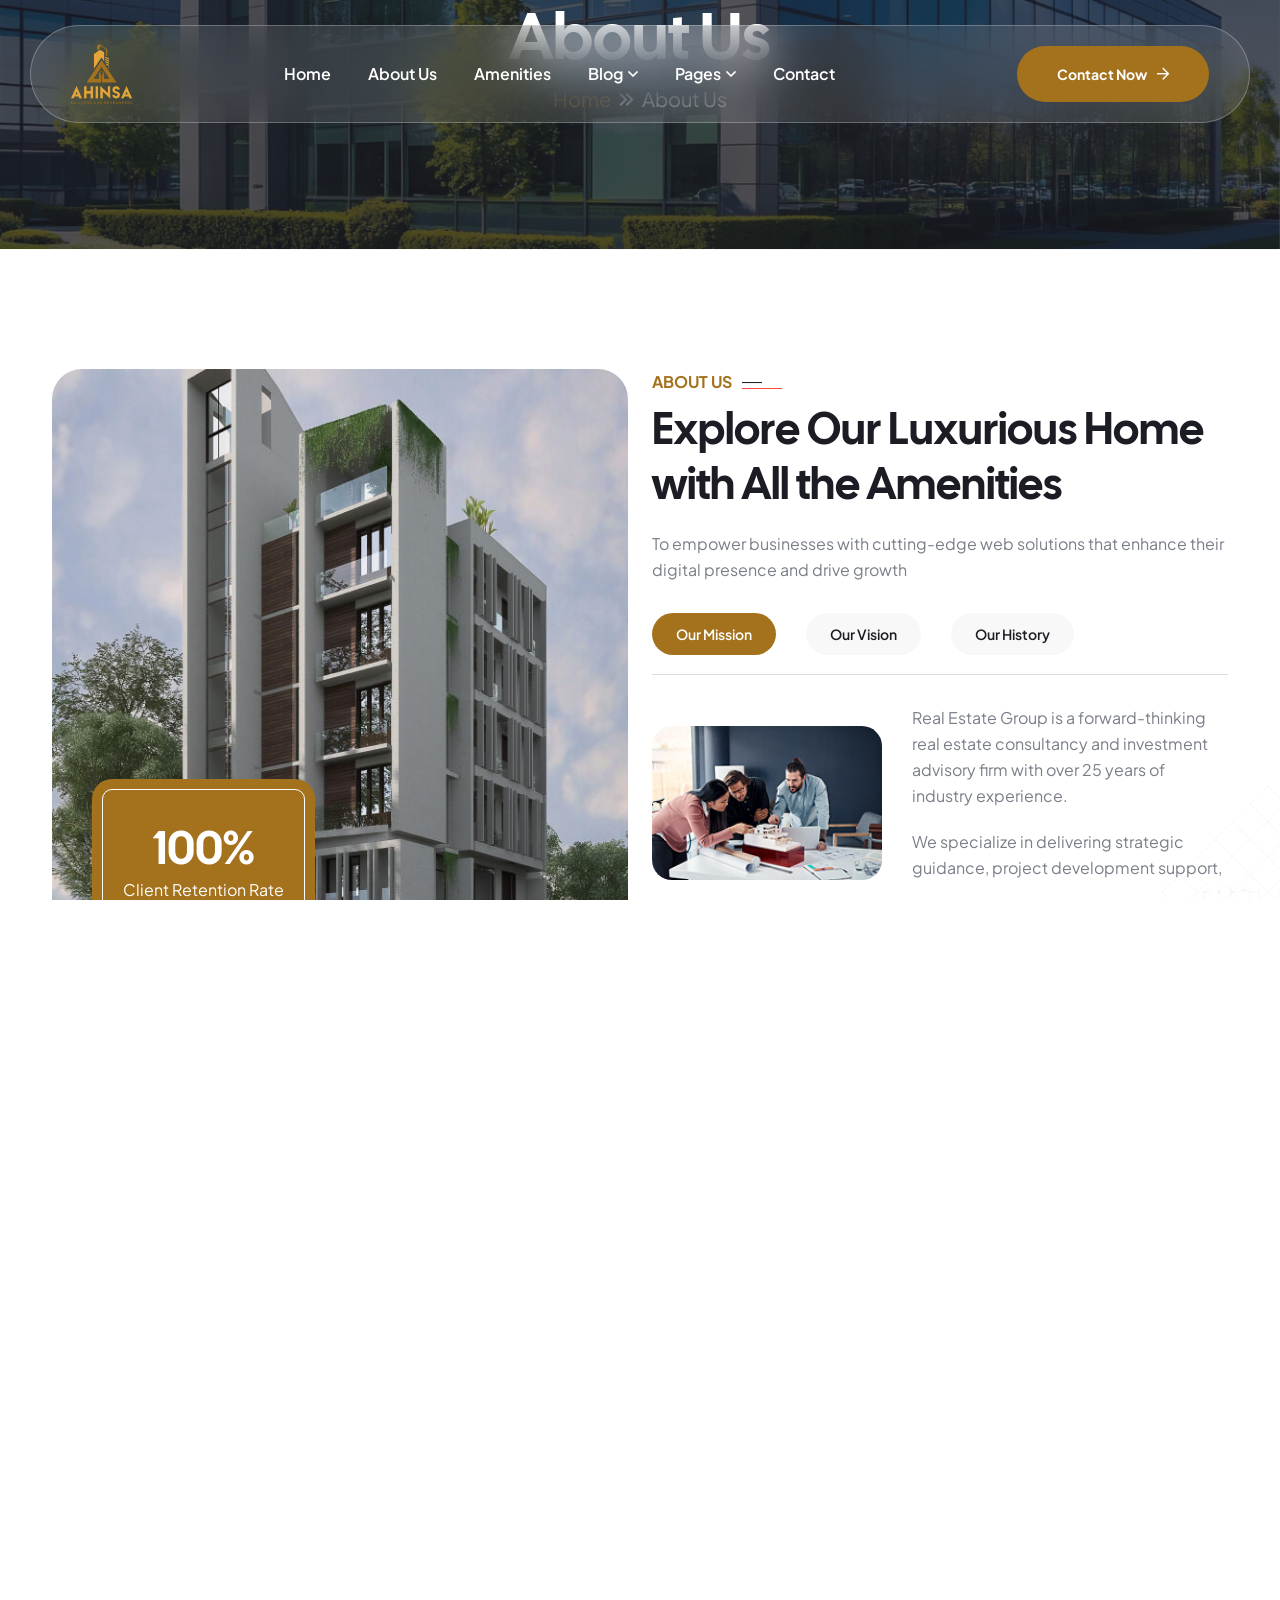
==== about.html @ 70ba5167 "about us layout done" ====
<!DOCTYPE html>
<html lang="zxx">
    <head>
        <!--====== Required meta tags ======-->
        <meta charset="utf-8">
        <meta http-equiv="x-ua-compatible" content="ie=edge">
        <meta name="description" content="AI, Agency, Technology">
        <meta name="viewport" content="width=device-width, initial-scale=1, shrink-to-fit=no">
        <!--====== Title ======-->
        <title>Ahinsa -</title>
        <!--====== Favicon Icon ======-->
        <link rel="shortcut icon" href="assets/images/logo/Ahinsa-logo.png" type="image/png">
        <!--====== Google Fonts ======-->
        <link href="https://fonts.googleapis.com/css2?family=Cal+Sans&amp;family=Plus+Jakarta+Sans:ital,wght@0,200..800;1,200..800&amp;display=swap" rel="stylesheet">
        <!--====== FontAwesome css ======-->
        <link rel="stylesheet" href="assets/fonts/fontawesome/css/all.min.css">
        <!--====== Bootstrap css ======-->
        <link rel="stylesheet" href="assets/css/plugins/bootstrap.min.css">
        <!--====== Slick-popup css ======-->
        <link rel="stylesheet" href="assets/css/plugins/slick.css">
        <!--====== Magnific-popup css ======-->
        <link rel="stylesheet" href="assets/css/plugins/magnific-popup.css">
        <!--====== Aos css ======-->
        <link rel="stylesheet" href="assets/css/plugins/aos.css">
        <!--====== Default css ======-->
        <link rel="stylesheet" href="assets/css/spacings.css">
        <!--====== Default css ======-->
        <link rel="stylesheet" href="assets/css/style.css">
    </head>
    <body class="axis-innerpage">
        <!--====== Start Preloader ======-->
        <div class="preloader">
            <div class="loading-wrapper">
                <div class="loading"></div>
                <div id="loading-icon"><img src="assets/images/logo/Ahinsa-logo.png" alt="loader"></div>
            </div>
        </div><!--====== End Preloader ======-->
        <!--====== Start Overlay ======-->
        <div class="offcanvas__overlay"></div>
        <!--=== Start  Header Area  ===-->
        <header class="header-area header-four">
            <!--====  Header Navigation  ===-->
            <div class="container-fluid">
                <div class="header-navigation">
                    <!--====  Primary Menu  ===-->
                    <div class="primary-menu">
                        <!--====  Site Branding  ===-->
                        <div class="site-branding">
                            <a href="index.html" class="brand-logo"><img src="assets/images/logo/Ahinsa-logo.png" height="60px" alt="Brand Logo"></a>
                        </div>
                        <!--=== Main Menu ===-->
                        <div class="theme-nav-menu">
                            <!--=== Menu Top ===-->
                            <div class="theme-menu-top d-block d-xl-none">
                                <div class="site-branding">
                                    <a href="index.html" class="brand-logo"><img src="assets/images/innerpage/logo/logo-main.png" alt="Brand Logo"></a>
                                </div>
                            </div>
                            <!--=== Main Menu ===-->
                            <nav class="main-menu">
                            <ul>
                                <li class="menu-item has-children"><a href="#">Home</a>
                                </li>
                                <li class="menu-item"><a href="about.html">About Us</a></li>
                                <li class="menu-item has-children"><a href="#">Amenities</a>
                                    <!-- <ul class="sub-menu">
                                        <li><a href="services.html">Our Services</a></li>
                                        <li><a href="service-details.html">Service Details</a></li>
                                    </ul> -->
                                </li>
                                <li class="menu-item has-children"><a href="#">Blog</a>
                                    <ul class="sub-menu">
                                        <li><a href="projects.html">Our Projects</a></li>
                                        <li><a href="project-details.html">Project Details</a></li>
                                    </ul>
                                </li>
                                <li class="menu-item has-children"><a href="#">Pages</a>
                                    <ul class="sub-menu">
                                        <li><a href="team.html">Our Team</a></li>
                                        <li><a href="team-details.html">Team Details</a></li>
                                        <li><a href="pricing.html">Pricing</a></li>
                                        <li><a href="faq.html">Faqs</a></li>
                                        <li><a href="404.html">404</a></li>
                                    </ul>
                                </li>
                                <li class="menu-item"><a href="contact.html">Contact</a></li>
                            </ul>
                        </nav>
                            <!--=== Nav Button ===-->
                            <div class="theme-nav-button mt-20 d-block d-md-none">
                                <a href="contact.html" class="theme-btn style-one">Contact Now<i class="far fa-arrow-right"></i></a>
                            </div>
                            <!--===  Menu Bottom ===-->
                            <div class="theme-menu-bottom mt-50 d-block d-xl-none">
                                <h5>Follow Us</h5>
                                <ul class="social-link">
                                    <li><a href="#"><i class="fab fa-facebook-f"></i></a></li>
                                    <li><a href="#"><i class="fab fa-twitter"></i></a></li>
                                    <li><a href="#"><i class="fab fa-linkedin-in"></i></a></li>
                                    <li><a href="#"><i class="fab fa-youtube"></i></a></li>
                                </ul>
                            </div>
                        </div>
                        <!--=== Header Nav Right ===-->
                        <div class="nav-right-item">
                            <div class="nav-button d-none d-md-block">
                                <a href="contact.html" class="theme-btn style-one">Contact Now<i class="far fa-arrow-right"></i></a>
                            </div>
                            <div class="navbar-toggler">
                                <span></span>
                                <span></span>
                                <span></span>
                            </div>
                        </div>
                    </div>
                </div>
            </div>    
        </header><!--=== End  Header Area  ===-->
        <!--======  Smooth Wrapper  ======-->
        <div id="smooth-wrapper">
            <div id="smooth-content">
                <main>
                    <!--======  Start Page Hero Section  ======-->
                    <section class="page-hero bg_cover p-r z-1" data-src="assets/images/innerpage/bg/page-bg.jpg">
                        <div class="container">
                            <div class="row justify-content-center">
                                <div class="col-lg-8">
                                    <!--=== Page Content ===-->
                                    <div class="page-content text-center">
                                        <h1>About Us</h1>
                                        <ul>
                                            <li><a href="index-2.html">Home</a></li>
                                            <li>About Us</li>
                                        </ul>
                                    </div>
                                </div>
                            </div>
                        </div>
                    </section><!--======  End Page Hero Section  ======-->
                    
                    <!--======  Start About Section section-2  ======-->
                    <section class="renvia-about_two pt-120 pb-120">
                        <div class="shape shape-one"><img src="assets/images/home-two/about/shape1.png" alt="shape"></div>
                        <div class="shape shape-two"><img src="assets/images/home-two/about/shape2.png" alt="shape"></div>
                        <div class="container">
                            <div class="row">
                                <div class="col-xl-6 col-lg-10">
                                    <!-- Renvia Image Box -->
                                    <div class="renvia-image-box mb-5 mb-xl-0" data-aos="fade-up" data-aos-duration="1000">
                                        <div class="renvia-image">
                                            <img src="assets/images/home-two/about/about-img1.jpg" alt="about image">
                                        </div>
                                        <div class="renvia-content-box">
                                            <div class="content text-center text-white">
                                                <h2>100%</h2>
                                                <p>Client Retention Rate</p>
                                            </div>
                                        </div>
                                    </div>
                                </div>
                                <div class="col-xl-6 col-lg-10">
                                    <!-- Renvia Content Box -->
                                    <div class="renvia-content-box">
                                        <div class="section-title">
                                            <span class="sub-title" data-aos="fade-up" data-aos-duration="1000">About Us<img src="assets/images/line2.png" alt="line"></span>
                                            <h2 class="text-anm">Explore Our Luxurious Home with All the Amenities</h2>
                                        </div>
                                        <p data-aos="fade-up" data-aos-duration="1000">To empower businesses with cutting-edge web solutions that enhance their digital presence and drive growth</p>
                                        <div class="renvia-tabs" data-aos="fade-up" data-aos-duration="1000">
                                            <ul class="nav nav-tabs">
                                                <li>
                                                    <button class="nav-link active" data-bs-toggle="tab" data-bs-target="#mission">Our Mission</button>
                                                </li>
                                                <li>
                                                    <button class="nav-link" data-bs-toggle="tab" data-bs-target="#vision">Our Vision</button>
                                                </li>
                                                <li>
                                                    <button class="nav-link" data-bs-toggle="tab" data-bs-target="#history">Our History</button>
                                                </li>
                                            </ul>
                                        </div>
                                        <div class="tab-content" data-aos="fade-up" data-aos-duration="1200">
                                            <div class="tab-pane fade show active" id="mission">
                                                <div class="content-box">
                                                    <div class="renvia-image">
                                                        <img src="assets/images/home-two/about/about-img2.jpg" alt="about">
                                                    </div>
                                                    <div class="content">
                                                        <p>Real Estate Group is a forward-thinking real estate consultancy and investment advisory firm with over 25 years of industry experience.</p>
                                                        <p>We specialize in delivering strategic guidance, project development support,</p>
                                                    </div>
                                                </div>
                                            </div>
                                            <div class="tab-pane fade" id="vision">
                                                <div class="content-box">
                                                    <div class="renvia-image">
                                                        <img src="assets/images/home-two/about/about-img2.jpg" alt="about">
                                                    </div>
                                                    <div class="content">
                                                        <p>Real Estate Group is a forward-thinking real estate consultancy and investment advisory firm with over 25 years of industry experience.</p>
                                                        <p>We specialize in delivering strategic guidance, project development support,</p>
                                                    </div>
                                                </div>
                                            </div>
                                            <div class="tab-pane fade" id="history">
                                                <div class="content-box">
                                                    <div class="renvia-image">
                                                        <img src="assets/images/home-two/about/about-img2.jpg" alt="about">
                                                    </div>
                                                    <div class="content">
                                                        <p>Real Estate Group is a forward-thinking real estate consultancy and investment advisory firm with over 25 years of industry experience.</p>
                                                        <p>We specialize in delivering strategic guidance, project development support,</p>
                                                    </div>
                                                </div>
                                            </div>
                                        </div>
                                        <div class="renvia-button-wrap" data-aos="fade-up" data-aos-duration="1000">
                                            <div class="renvia-button">
                                                <a href="about.html" class="theme-btn style-one">Know More <i class="far fa-arrow-right"></i></a>
                                            </div>
                                            <div class="call-support-box">
                                                <div class="icon">
                                                    <i class="far fa-phone-alt"></i>
                                                </div>
                                                <div class="content">
                                                    <span class="title">Call Us For Any Inquiry</span>
                                                    <h6>+258 - 5485 - 4845</h6>
                                                </div>
                                            </div>
                                        </div>
                                    </div>
                                </div>
                            </div>
                        </div>
                    </section><!--======  End About Section  ======-->
                    
                    <!--======  Start Counter Section section-3  ======-->
                    <section class="renvia-counter-sec bg_cover pt-70 pb-30" data-src="assets/images/innerpage/bg/counter-bg.png">
                        <div class="container">
                            <div class="counter-wrapper text-white">
                                <div class="row">
                                    <div class="col-lg-3 col-md-6 col-sm-12 item-border">
                                        <!-- Renvia Counter Item -->
                                        <div class="renvia-counter-item style-one text-center mb-40" data-aos="fade-up" data-aos-duration="1000">
                                            <div class="content">
                                                <h2><span class="counter">145</span><span class="symbol">+</span></h2>
                                                <p>Completed Projects</p>
                                            </div>
                                        </div>
                                    </div>
                                    <div class="col-lg-3 col-md-6 col-sm-12 item-border">
                                        <!-- Renvia Counter Item -->
                                        <div class="renvia-counter-item style-one text-center mb-40" data-aos="fade-up" data-aos-duration="1200">
                                            <div class="content">
                                                <h2><span class="counter">129</span><span class="symbol">+</span></h2>
                                                <p>Completed Projects</p>
                                            </div>
                                        </div>
                                    </div>
                                    <div class="col-lg-3 col-md-6 col-sm-12 item-border">
                                        <!-- Renvia Counter Item -->
                                        <div class="renvia-counter-item style-one text-center mb-40" data-aos="fade-up" data-aos-duration="1400">
                                            <div class="content">
                                                <h2><span class="counter">4.3</span>B<span class="symbol">+</span></h2>
                                                <p>Completed Projects</p>
                                            </div>
                                        </div>
                                    </div>
                                    <div class="col-lg-3 col-md-6 col-sm-12 item-border">
                                        <!-- Renvia Counter Item -->
                                        <div class="renvia-counter-item style-one text-center mb-40" data-aos="fade-up" data-aos-duration="1600">
                                            <div class="content">
                                                <h2><span class="counter">25</span>M<span class="symbol">+</span></h2>
                                                <p>Completed Projects</p>
                                            </div>
                                        </div>
                                    </div>
                                </div>
                            </div>
                        </div>
                    </section><!--======  End About Section  ======-->

<!--======  Start Feature Section section 4 ======-->
                    <section class="renvia-feature_two pt-115 pb-90 overflow-hidden">
                        <div class="container">
                            <div class="row align-items-end">
                                <div class="col-lg-7">
                                    <!-- Section Title -->
                                    <div class="section-title mb-55">
                                        <span class="sub-title" data-aos="fade-down" data-aos-duration="1000">Our Commitment<img src="assets/images/line2.png" alt="line"></span>
                                        <h2 class="text-anm">The most thorough & effective service with us</h2>
                                    </div>
                                </div>
                                <div class="col-lg-5">
                                    <!-- Renvia Button -->
                                    <div class="renvia-button text-lg-end mb-60" data-aos="fade-up" data-aos-duration="1200">
                                        <a href="about.html" class="theme-btn style-one">Know More<i class="far fa-arrow-right"></i></a>
                                    </div>
                                </div>
                            </div>
                            <div class="row justify-content-center">
                                <div class="col-xl-6 col-lg-10">
                                    <!-- Renvia Image Box -->
                                    <div class="renvia-image-box mb-30" data-aos="fade-up" data-aos-duration="1000">
                                        <div class="renvia-image">
                                            <img src="assets/images/home-two/gallery/feature-img1.jpg" alt="feature image">
                                        </div>
                                        <div class="renvia-avatar-box">
                                            <div class="avatar-list">
                                                <ul>
                                                    <li><img src="assets/images/home-two/gallery/avatar-img1.jpg" alt="avatar"></li>
                                                    <li><img src="assets/images/home-two/gallery/avatar-img2.jpg" alt="avatar"></li>
                                                    <li><img src="assets/images/home-two/gallery/avatar-img3.jpg" alt="avatar"></li>
                                                    <li><img src="assets/images/home-two/gallery/avatar-img4.jpg" alt="avatar"></li>
                                                    <li><img src="assets/images/home-two/gallery/avatar-img5.jpg" alt="avatar"></li>
                                                    <li><span>50+</span></li>
                                                </ul>
                                            </div>
                                            <div class="text-wrap">
                                                <div class="number">4.9K+</div>
                                                <div class="text">
                                                    <p> satisfied customers</p>
                                                </div>
                                            </div>
                                        </div>
                                    </div>
                                </div>
                                <div class="col-xl-6 col-lg-10">
                                    <div class="row">
                                        <div class="col-md-6">
                                            <!-- Renvia Feature Item -->
                                            <div class="renvia-feature-item style-two mb-30" data-aos="fade-up" data-aos-duration="1000">
                                                <div class="icon">
                                                    <img src="assets/images/home-two/icon/icon5.png" alt="icon">
                                                </div>
                                                <div class="content">
                                                    <h5 class="title">Client First Philosophy</h5>
                                                    <p>We stand for more than property we represent Real transparency, innovation, and a client first</p>
                                                </div>
                                            </div>
                                        </div>
                                        <div class="col-md-6">
                                            <!-- Renvia Feature Item -->
                                            <div class="renvia-feature-item style-two mb-30" data-aos="fade-up" data-aos-duration="1200">
                                                <div class="icon">
                                                    <img src="assets/images/home-two/icon/icon6.png" alt="icon">
                                                </div>
                                                <div class="content">
                                                    <h5 class="title">Corporate Responsibility</h5>
                                                    <p>We stand for more than property we represent Real transparency, innovation, and a client first</p>
                                                </div>
                                            </div>
                                        </div>
                                        <div class="col-md-6">
                                            <!-- Renvia Feature Item -->
                                            <div class="renvia-feature-item style-two mb-30" data-aos="fade-up" data-aos-duration="1400">
                                                <div class="icon">
                                                    <img src="assets/images/home-two/icon/icon7.png" alt="icon">
                                                </div>
                                                <div class="content">
                                                    <h5 class="title">Experts with Team Spirit</h5>
                                                    <p>We stand for more than property we represent Real transparency, innovation, and a client first</p>
                                                </div>
                                            </div>
                                        </div>
                                        <div class="col-md-6">
                                            <!-- Renvia Feature Item -->
                                            <div class="renvia-feature-item style-two mb-30" data-aos="fade-up" data-aos-duration="1600">
                                                <div class="icon">
                                                    <img src="assets/images/home-two/icon/icon8.png" alt="icon">
                                                </div>
                                                <div class="content">
                                                    <h5 class="title">Diversity, Equity & Inclusion</h5>
                                                    <p>We stand for more than property we represent Real transparency, innovation, and a client first</p>
                                                </div>
                                            </div>
                                        </div>
                                    </div>
                                </div>
                            </div>
                        </div>
                    </section><!--======  End Feature Section  ======-->

                </main>
                <!--======  Start Footer  ======-->
                <footer class="main-footer footer-v1 pt-80">
                    <div class="container">
                        <!--=== Footer Top ===-->
                        <div class="footer-top">
                            <div class="row align-items-center">
                                <div class="col-lg-8">
                                    <div class="section-title text-white mb-55 text-center text-lg-start" data-aos="fade-up" data-aos-duration="800">
                                        <h2>Let’s Get Started on Your Project?</h2>
                                        <p>Let’s talk to us, share your dream project and we will transform it into reality</p>
                                    </div>
                                </div>
                                <div class="col-lg-4">
                                    <div class="renvia-button text-lg-end mb-60 text-center" data-aos="fade-up" data-aos-duration="800">
                                        <a href="contact.html" class="theme-btn style-one">Get In Touch<i class="far fa-arrow-right"></i></a>
                                    </div>
                                </div>
                            </div>
                        </div>
                        <!--=== Footer Widget Area ===-->
                        <div class="footer-widget-area pt-80 pb-30">
                            <div class="row">
                                <div class="col-lg-3 col-md-6">
                                    <!--=== Footer Widget ===-->
                                    <div class="footer-widget footer-about-widget mb-40" data-aos="fade-up" data-aos-duration="800">
                                        <div class="widget-content">
                                            <div class="footer-logo mb-30">
                                                <a href="index-2.html"><img src="assets/images/innerpage/logo/logo-white.png" alt="Brand Logo"></a>
                                            </div>
                                            <p>Renviais a trusted real estate group specializing  residential, commercial, investment properties commitment.</p>
                                            <div class="social-box">
                                                <a href="#"><i class="fab fa-facebook-f"></i></a>
                                                <a href="#"><i class="fab fa-twitter"></i></a>
                                                <a href="#"><i class="fab fa-linkedin-in"></i></a>
                                                <a href="#"><i class="fab fa-youtube"></i></a>
                                            </div>
                                        </div>
                                    </div>
                                </div>
                                <div class="col-lg-3 col-md-6">
                                    <!--=== Footer Widget ===-->
                                    <div class="footer-widget footer-nav-widget mb-40 ms-0 ms-lg-5" data-aos="fade-up" data-aos-duration="1000">
                                        <div class="widget-content">
                                            <h4 class="widget-title">Quick Links</h4>
                                            <div class="line-wrap"><span></span><span></span><span></span></div>
                                            <ul class="widget-nav">
                                                <li><a href="index-2.html">About Us</a></li>
                                                <li><a href="about.html">Why Choose Us</a></li>
                                                <li><a href="services.html">Our Team</a></li>
                                                <li><a href="projects.html">Solutions</a></li>
                                                <li><a href="contact.html">Contact</a></li>
                                            </ul>
                                        </div>
                                    </div>
                                </div>
                                <div class="col-lg-3 col-md-6">
                                    <!--=== Footer Widget ===-->
                                    <div class="footer-widget footer-nav-widget mb-40" data-aos="fade-up" data-aos-duration="1200">
                                        <div class="widget-content">
                                            <h4 class="widget-title">Our Services</h4>
                                            <div class="line-wrap"><span></span><span></span><span></span></div>
                                            <ul class="widget-nav">
                                                <li><a href="service-details.html">Our Project</a></li>
                                                <li><a href="service-details.html">News & Updates</a></li>
                                                <li><a href="service-details.html">Terms & Conditions</a></li>
                                                <li><a href="service-details.html">Support Centre</a></li>
                                                <li><a href="service-details.html">Contact</a></li>
                                            </ul>
                                        </div>
                                    </div>
                                </div>
                                <div class="col-lg-3 col-md-6">
                                    <!--=== Footer Widget ===-->
                                    <div class="footer-widget footer-newsletter-widget mb-40" data-aos="fade-up" data-aos-duration="1400">
                                        <div class="widget-content">
                                            <h4 class="widget-title">Newsletter</h4>
                                            <div class="line-wrap"><span></span><span></span><span></span></div>
                                            <p>Subscribe to Our Newsletter. Regular inspection and feedback mechanisms</p>
                                            <form>
                                                <div class="form-group">
                                                    <input type="email" class="form_control" placeholder="Enter your email" name="email">
                                                    <button class="submit-btn"><i class="far fa-paper-plane"></i></button>
                                                </div>
                                            </form>
                                        </div>
                                    </div>
                                </div>
                            </div>
                        </div>
                        <!--=== Copyright Area ===-->
                        <div class="copyright-area">
                            <div class="row">
                                <div class="col-lg-6">
                                    <!--=== Copyright Text ===-->
                                    <div class="copyright-text text-lg-start text-center">
                                        <p>&copy;All Copyright 2025 by Renvia</p>
                                    </div>
                                </div>
                                <div class="col-lg-6">
                                    <!--=== Copyright link ===-->
                                    <div class="copyright-link text-lg-end text-center">
                                        <a href="index-2.html">Terms & Conditions</a>
                                        <a href="index-2.html">Privacy Policy</a>
                                    </div>
                                </div>
                            </div>
                        </div>
                    </div>
                </footer><!--======  End Footer  ======-->
            </div>
        </div>
        <!--====== Jquery js ======-->
        <script src="assets/js/plugins/jquery-3.7.1.min.js"></script>
        <!--====== Bootstrap js ======-->
        <script src="assets/js/plugins/popper.min.js"></script>
        <!--====== Bootstrap js ======-->
        <script src="assets/js/plugins/bootstrap.min.js"></script>
        <!--====== Gsap Js ======-->
        <script src="assets/js/plugins/gsap/gsap.min.js"></script>
        <script src="assets/js/plugins/gsap/SplitText.min.js"></script>
        <script src="assets/js/plugins/gsap/ScrollSmoother.min.js"></script>
        <script src="assets/js/plugins/gsap/ScrollTrigger.min.js"></script>
        <!--====== Slick js ======-->
        <script src="assets/js/plugins/slick.min.js"></script>
        <!--====== Magnific js ======-->
        <script src="assets/js/plugins/jquery.magnific-popup.min.js"></script>
        <!--====== Waypoint js ======-->
        <script src="assets/js/plugins/jquery.waypoints.js"></script>
        <!--====== CounterUp js ======-->
        <script src="assets/js/plugins/jquery.counterup.min.js"></script>
        <!--====== Aos js ======-->
        <script src="assets/js/plugins/aos.js"></script>
        <!--====== Common js ======-->
        <script src="assets/js/theme.js"></script>
    </body>
</html>
---- assets/css/spacings.css ----
/*---------------------------------------
    - Margin & Padding
-----------------------------------------*/
/*-- Margin Top --*/
.mt-5 {
  margin-top: 5px; }

.mt-10 {
  margin-top: 10px; }

.mt-15 {
  margin-top: 15px; }

.mt-20 {
  margin-top: 20px; }

.mt-25 {
  margin-top: 25px; }

.mt-30 {
  margin-top: 30px; }

.mt-35 {
  margin-top: 35px; }

.mt-40 {
  margin-top: 40px; }

.mt-45 {
  margin-top: 45px; }

.mt-50 {
  margin-top: 50px; }

.mt-55 {
  margin-top: 55px; }

.mt-60 {
  margin-top: 60px; }

.mt-65 {
  margin-top: 65px; }

.mt-70 {
  margin-top: 70px; }

.mt-75 {
  margin-top: 75px; }

.mt-80 {
  margin-top: 80px; }

.mt-85 {
  margin-top: 85px; }

.mt-90 {
  margin-top: 90px; }

.mt-95 {
  margin-top: 95px; }

.mt-100 {
  margin-top: 100px; }

.mt-105 {
  margin-top: 105px; }

.mt-110 {
  margin-top: 110px; }

.mt-115 {
  margin-top: 115px; }

.mt-120 {
  margin-top: 120px; }

.mt-125 {
  margin-top: 125px; }

.mt-130 {
  margin-top: 130px; }

.mt-135 {
  margin-top: 135px; }

.mt-140 {
  margin-top: 140px; }

.mt-145 {
  margin-top: 145px; }

.mt-150 {
  margin-top: 150px; }

.mt-155 {
  margin-top: 155px; }

.mt-160 {
  margin-top: 160px; }

.mt-165 {
  margin-top: 165px; }

.mt-170 {
  margin-top: 170px; }

.mt-175 {
  margin-top: 175px; }

.mt-180 {
  margin-top: 180px; }

.mt-185 {
  margin-top: 185px; }

.mt-190 {
  margin-top: 190px; }

.mt-195 {
  margin-top: 195px; }

.mt-200 {
  margin-top: 200px; }

.mt-205{
  margin-top: 205px;
}
.mt-210{
  margin-top: 210px;
}
.mt-215{
  margin-top: 215px;
}
.mt-220{
  margin-top: 220px;
}
.mt-225{
  margin-top: 225px;
}
.mt-230{
  margin-top: 230px;
}
.mt-235{
  margin-top: 235px;
}
.mt-240{
  margin-top: 240px;
}
.mt-245{
  margin-top: 245px;
}
.mt-250{
  margin-top: 250px;
}
.mt-255{
  margin-top: 255px;
}
.mt-260{
  margin-top: 260px;
}
.mt-265{
  margin-top: 265px;
}
.mt-270{
  margin-top: 270px;
}
.mt-275{
  margin-top: 275px;
}
.mt-280{
  margin-top: 280px;
}
.mt-285{
  margin-top: 285px;
}
.mt-290{
  margin-top: 290px;
}
.mt-295{
  margin-top: 295px;
}
.mt-300{
  margin-top: 300px;
}
/*-- Margin Bottom --*/
.mb-5 {
  margin-bottom: 5px; }

.mb-10 {
  margin-bottom: 10px; }

.mb-15 {
  margin-bottom: 15px; }

.mb-20 {
  margin-bottom: 20px; }

.mb-25 {
  margin-bottom: 25px; }

.mb-30 {
  margin-bottom: 30px; }

.mb-35 {
  margin-bottom: 35px; }

.mb-40 {
  margin-bottom: 40px; }

.mb-45 {
  margin-bottom: 45px; }

.mb-50 {
  margin-bottom: 50px; }

.mb-55 {
  margin-bottom: 55px; }

.mb-60 {
  margin-bottom: 60px; }

.mb-65 {
  margin-bottom: 65px; }

.mb-70 {
  margin-bottom: 70px; }

.mb-75 {
  margin-bottom: 75px; }

.mb-80 {
  margin-bottom: 80px; }

.mb-85 {
  margin-bottom: 85px; }

.mb-90 {
  margin-bottom: 90px; }

.mb-95 {
  margin-bottom: 95px; }

.mb-100 {
  margin-bottom: 100px; }

.mb-105 {
  margin-bottom: 105px; }

.mb-110 {
  margin-bottom: 110px; }

.mb-115 {
  margin-bottom: 115px; }

.mb-120 {
  margin-bottom: 120px; }

.mb-125 {
  margin-bottom: 125px; }

.mb-130 {
  margin-bottom: 130px; }

.mb-135 {
  margin-bottom: 135px; }

.mb-140 {
  margin-bottom: 140px; }

.mb-145 {
  margin-bottom: 145px; }

.mb-150 {
  margin-bottom: 150px; }

.mb-155 {
  margin-bottom: 155px; }

.mb-160 {
  margin-bottom: 160px; }

.mb-165 {
  margin-bottom: 165px; }

.mb-170 {
  margin-bottom: 170px; }

.mb-175 {
  margin-bottom: 175px; }

.mb-180 {
  margin-bottom: 180px; }

.mb-185 {
  margin-bottom: 185px; }

.mb-190 {
  margin-bottom: 190px; }

.mb-195 {
  margin-bottom: 195px; }

.mb-200 {
  margin-bottom: 200px; }

.mb-205 {
  margin-bottom: 205px; }

.mb-210 {
  margin-bottom: 210px; }

.mb-215 {
  margin-bottom: 215px; }

.mb-220 {
  margin-bottom: 220px; }

.mb-225 {
  margin-bottom: 225px; }

.mb-230 {
  margin-bottom: 230px; }

.mb-235 {
  margin-bottom: 235px; }

.mb-240 {
  margin-bottom: 240px; }

.mb-245 {
  margin-bottom: 245px; }

.mb-250 {
  margin-bottom: 250px; }

.mb-255 {
  margin-bottom: 255px; }

.mb-260 {
  margin-bottom: 260px; }

.mb-265 {
  margin-bottom: 265px; }

.mb-270 {
  margin-bottom: 270px; }

.mb-275 {
  margin-bottom: 275px; }

.mb-280 {
  margin-bottom: 280px; }

.mb-285 {
  margin-bottom: 285px; }

.mb-290 {
  margin-bottom: 290px; }

.mb-295 {
  margin-bottom: 295px; }

.mb-300 {
  margin-bottom: 300px; }

/*-- Padding Top --*/
.pt-5 {
  padding-top: 5px; }

.pt-10 {
  padding-top: 10px; }

.pt-15 {
  padding-top: 15px; }

.pt-20 {
  padding-top: 20px; }

.pt-25 {
  padding-top: 25px; }

.pt-30 {
  padding-top: 30px; }

.pt-35 {
  padding-top: 35px; }

.pt-40 {
  padding-top: 40px; }

.pt-45 {
  padding-top: 45px; }

.pt-50 {
  padding-top: 50px; }

.pt-55 {
  padding-top: 55px; }

.pt-60 {
  padding-top: 60px; }

.pt-65 {
  padding-top: 65px; }

.pt-70 {
  padding-top: 70px; }

.pt-75 {
  padding-top: 75px; }

.pt-80 {
  padding-top: 80px; }

.pt-85 {
  padding-top: 85px; }

.pt-90 {
  padding-top: 90px; }

.pt-95 {
  padding-top: 95px; }

.pt-100 {
  padding-top: 100px; }

.pt-105 {
  padding-top: 105px; }

.pt-110 {
  padding-top: 110px; }

.pt-115 {
  padding-top: 115px; }

.pt-120 {
  padding-top: 120px; }

.pt-125 {
  padding-top: 125px; }

.pt-130 {
  padding-top: 130px; }

.pt-135 {
  padding-top: 135px; }

.pt-140 {
  padding-top: 140px; }

.pt-145 {
  padding-top: 145px; }

.pt-150 {
  padding-top: 150px; }

.pt-155 {
  padding-top: 155px; }

.pt-160 {
  padding-top: 160px; }

.pt-165 {
  padding-top: 165px; }

.pt-170 {
  padding-top: 170px; }

.pt-175 {
  padding-top: 175px; }

.pt-180 {
  padding-top: 180px; }

.pt-185 {
  padding-top: 185px; }

.pt-190 {
  padding-top: 190px; }

.pt-195 {
  padding-top: 195px; }

.pt-200 {
  padding-top: 200px; }

.pt-205 {
  padding-top: 205px; }

.pt-210 {
  padding-top: 210px; }

.pt-215 {
  padding-top: 215px; }

.pt-220 {
  padding-top: 220px; }

.pt-225 {
  padding-top: 225px; }

.pt-230 {
  padding-top: 230px; }

.pt-235 {
  padding-top: 235px; }

.pt-240 {
  padding-top: 240px; }

.pt-245 {
  padding-top: 245px; }

.pt-250 {
  padding-top: 250px; }

.pt-255 {
  padding-top: 255px; }

.pt-260 {
  padding-top: 260px; }

.pt-265 {
  padding-top: 265px; }

.pt-270 {
  padding-top: 270px; }

.pt-275 {
  padding-top: 275px; }

.pt-280 {
  padding-top: 280px; }

.pt-285 {
  padding-top: 285px; }

.pt-290 {
  padding-top: 290px; }

.pt-295 {
  padding-top: 295px; }

.pt-300 {
  padding-top: 300px; }


/*-- Padding Bottom --*/
.pb-5 {
  padding-bottom: 5px; }

.pb-10 {
  padding-bottom: 10px; }

.pb-15 {
  padding-bottom: 15px; }

.pb-20 {
  padding-bottom: 20px; }

.pb-25 {
  padding-bottom: 25px; }

.pb-30 {
  padding-bottom: 30px; }

.pb-35 {
  padding-bottom: 35px; }

.pb-40 {
  padding-bottom: 40px; }

.pb-45 {
  padding-bottom: 45px; }

.pb-50 {
  padding-bottom: 50px; }

.pb-55 {
  padding-bottom: 55px; }

.pb-60 {
  padding-bottom: 60px; }

.pb-65 {
  padding-bottom: 65px; }

.pb-70 {
  padding-bottom: 70px; }

.pb-75 {
  padding-bottom: 75px; }

.pb-80 {
  padding-bottom: 80px; }

.pb-85 {
  padding-bottom: 85px; }

.pb-90 {
  padding-bottom: 90px; }

.pb-95 {
  padding-bottom: 95px; }

.pb-100 {
  padding-bottom: 100px; }

.pb-105 {
  padding-bottom: 105px; }

.pb-110 {
  padding-bottom: 110px; }

.pb-115 {
  padding-bottom: 115px; }

.pb-120 {
  padding-bottom: 120px; }

.pb-125 {
  padding-bottom: 125px; }

.pb-130 {
  padding-bottom: 130px; 
}


.pb-135 {
  padding-bottom: 135px; }

.pb-140 {
  padding-bottom: 140px; }

.pb-145 {
  padding-bottom: 145px; }

.pb-150 {
  padding-bottom: 150px; }

.pb-155 {
  padding-bottom: 155px; }

.pb-160 {
  padding-bottom: 160px; }

.pb-165 {
  padding-bottom: 165px; }

.pb-170 {
  padding-bottom: 170px; }

.pb-175 {
  padding-bottom: 175px; }

.pb-180 {
  padding-bottom: 180px; }

.pb-185 {
  padding-bottom: 185px; }

.pb-190 {
  padding-bottom: 190px; }

.pb-195 {
  padding-bottom: 195px; }

.pb-200 {
  padding-bottom: 200px; }

.pb-205 {
  padding-bottom: 205px; }

.pb-210 {
  padding-bottom: 210px; }

.pb-215 {
  padding-bottom: 215px; }

.pb-220 {
  padding-bottom: 220px; }

.pb-225 {
  padding-bottom: 225px; }

.pb-230 {
  padding-bottom: 230px; }

.pb-235 {
  padding-bottom: 235px; }

.pb-240 {
  padding-bottom: 240px; }

.pb-245 {
  padding-bottom: 245px; }

.pb-250 {
  padding-bottom: 250px; }

.pb-255 {
  padding-bottom: 255px; }

.pb-260 {
  padding-bottom: 260px; }

.pb-265 {
  padding-bottom: 265px; }

.pb-270 {
  padding-bottom: 270px; }

.pb-275 {
  padding-bottom: 275px; }

.pb-280 {
  padding-bottom: 280px; }

.pb-285 {
  padding-bottom: 285px; }

.pb-290 {
  padding-bottom: 290px; }

.pb-295 {
  padding-bottom: 295px; }

.pb-300 {
  padding-bottom: 300px; }
---- assets/css/style.css ----
@charset "UTF-8";
/*----------------------------------------------------------------------------------- 

Template Name: Renvia – Real Estate Group HTML5 Template
URI: https://nayonacademy.com/
Description: Renvia is a premium, modern and feature-rich Real Estate HTML5 Template designed for property agencies, real estate companies, builders, architects, residential & commercial listing platforms. It delivers a clean UI, elegant layout structure, powerful features, and smooth user experience to help you showcase properties professionally and convert more clients.
Author: Themeservices
Author URI: https://themeforest.net/user/themeservices
Version: 1.0 


------------------------------------------------------
   CSS INDEX
-----------------------------------------------------

    # Components
        # Base CSS
        # Common CSS
        # Preloader CSS
        # Offcanvas CSS
        # Animation CSS
        # Button CSS
    # Sections
       # Header CSS
       # Hero Section CSS
       # About Section CSS
       # Features Section CSS
       # Service Section CSS
       # Counter Section CSS
       # Project Section CSS
       # Pricing Section CSS
       # Faq Section CSS
       # Testimonial Section CSS
       # Company Section CSS
       # CTA Section CSS
       # Contact Section CSS
       # Error Section CSS
       # Footer CSS
-------------------------------------------------------    */
/*---- 

====================
1. Base CSS
    # base  CSS
====================

----*/
/* Base CSS */
:root {
  --primary-color: #a4721d;
  --heading-color: #1C1C25;
  --primary-black-color: #1C1C25;
  --gray-color: #F7F5EF;
  --white-color: #ffffff;
  --text-color: #797E88;
  --border-color: #D8DDE1;
  --heading-font: "Cal Sans", sans-serif;
  --body-font: "Plus Jakarta Sans", sans-serif;
}

html {
  font-size: 100%;
}

* {
  margin: 0;
  padding: 0;
  -webkit-box-sizing: border-box;
  box-sizing: border-box;
}

a {
  color: inherit;
  text-decoration: none;
  -webkit-transition: all 0.3s ease-out 0s;
  transition: all 0.3s ease-out 0s;
}
a:hover, a:focus {
  color: inherit;
  text-decoration: none;
}

a:focus,
input:focus,
textarea:focus,
button:focus {
  text-decoration: none;
  outline: none;
}

i,
span,
a {
  display: inline-block;
}

h1,
h2,
h3,
h4,
h5,
h6 {
  font-weight: 400;
  margin: 0px;
  color: var(--heading-color);
  font-family: var(--heading-font);
}

h1 {
  font-size: 65px;
  line-height: 1.15em;
}

h2 {
  font-size: 46px;
  line-height: 1.25em;
}

h3 {
  font-size: 30px;
  line-height: 1.33em;
}

h4 {
  font-size: 24px;
  line-height: 1.3em;
}

h5 {
  font-size: 18px;
  line-height: 1.1;
}

h6 {
  font-size: 16px;
  line-height: 28px;
}

ul, ol {
  margin: 0px;
  padding: 0px;
  list-style-type: none;
}

p {
  margin: 0px;
}

input, textarea {
  display: inherit;
}

button {
  border: none;
}

label {
  margin-bottom: 0;
}

iframe {
  width: 100%;
  border: none;
  display: inherit;
}

img {
  max-width: 100%;
}

body {
  font-weight: normal;
  font-style: normal;
  font-weight: 400;
  color: var(--text-color);
  font-family: var(--body-font);
  font-size: 16px;
  line-height: 26px;
  overflow-x: hidden;
}

main {
  display: inline-block;
  width: 100%;
}

/*===== Scrollbar =====*/
::-webkit-scrollbar {
  width: 5px;
}

::-webkit-scrollbar-track {
  background: #abafb9;
}

::-webkit-scrollbar-thumb {
  background-color: #13172b;
}

.home-one main {
  margin-top: 157px;
}
@media (max-width: 767.98px) {
  .home-one main {
    margin-top: 130px;
  }
}

/*---- 

====================
01. Base CSS
    # Common CSS
====================

----*/
@media (min-width: 1451px) {
  .container {
    max-width: 1314px;
  }
}
@media (min-width: 1200px) and (max-width: 1450px) {
  .container {
    max-width: 1200px;
  }
}
#smooth-wrapper {
  z-index: 1;
}

.p-r {
  position: relative;
}

.bg_cover {
  background-repeat: no-repeat;
  background-size: cover;
  background-position: 100% 100%;
}

.font-200 {
  font-weight: 200;
}

.form-group {
  position: relative;
}

label {
  margin-bottom: 0;
}

.form_control {
  width: 100%;
}

.text-white p,
.text-white h6,
.text-white h5,
.text-white h4,
.text-white h3,
.text-white h2, .text-white h1 {
  color: var(--white-color);
}

.gray-bg {
  background-color: var(--gray-color);
}

/* Section Title */
.sub-title {
  font-size: 16px;
  line-height: 1;
  font-family: var(--body-font);
  color: var(--primary-color);
  font-weight: 700;
  text-transform: uppercase;
  display: -webkit-inline-box;
  display: -ms-inline-flexbox;
  display: inline-flex;
  -webkit-box-align: end;
      -ms-flex-align: end;
          align-items: flex-end;
  line-height: 14px;
  gap: 10px;
}
@media (max-width: 767.98px) {
  .sub-title {
    font-size: 16px;
  }
}

.section-title .sub-title {
  color: var(--primary-color);
  margin-bottom: 12px;
}
.section-title h2 {
  font-size: 46px;
  margin-bottom: 20px;
}
@media (max-width: 1650px) {
  .section-title h2 {
    font-size: 48px;
  }
}
@media screen and (max-width: 1199.98px) {
  .section-title h2 {
    font-size: 40px;
    line-height: 55px;
  }
}
@media (max-width: 575.98px) {
  .section-title h2 {
    font-size: 26px;
    line-height: 1.4em;
  }
}

.text-white .sub-title {
  color: var(--primary-color);
}
.text-white .sub-title:after {
  background-color: var(--primary-color);
}

/* Check List */
.check-list li {
  position: relative;
  font-weight: 500;
  color: var(--heading-color);
  display: -webkit-box;
  display: -ms-flexbox;
  display: flex;
  -webkit-box-align: center;
      -ms-flex-align: center;
          align-items: center;
}
.check-list li:not(:last-child) {
  margin-bottom: 15px;
}
.check-list.style-one i {
  margin-right: 10px;
  color: var(--primary-color);
}
.check-list.style-one img {
  margin-right: 10px;
}
.check-list.style-two li i {
  -webkit-box-flex: 0;
      -ms-flex: 0 0 auto;
          flex: 0 0 auto;
  width: 20px;
  height: 20px;
  border-radius: 50%;
  background-color: var(--primary-color);
  color: var(--white-color);
  font-size: 10px;
  margin-right: 10px;
  color: var(--white-color);
  display: -webkit-box;
  display: -ms-flexbox;
  display: flex;
  -webkit-box-align: center;
      -ms-flex-align: center;
          align-items: center;
  -webkit-box-pack: center;
      -ms-flex-pack: center;
          justify-content: center;
}
.check-list.style-three li {
  padding-left: 15px;
}
.check-list.style-three li:before {
  position: absolute;
  top: 10px;
  left: 0;
  content: "";
  width: 5px;
  height: 5px;
  border-radius: 50%;
  background-color: var(--primary-color);
}

/* Floating Animation */
.animate-float-bob-x {
  -webkit-animation-name: float-bob-x;
          animation-name: float-bob-x;
  -webkit-animation-duration: 2s;
          animation-duration: 2s;
  -webkit-animation-iteration-count: infinite;
          animation-iteration-count: infinite;
  -webkit-animation-timing-function: linear;
          animation-timing-function: linear;
}

.animate-float-bob-y {
  -webkit-animation-name: float-bob-y;
          animation-name: float-bob-y;
  -webkit-animation-duration: 2s;
          animation-duration: 2s;
  -webkit-animation-iteration-count: infinite;
          animation-iteration-count: infinite;
  -webkit-animation-timing-function: linear;
          animation-timing-function: linear;
}

/* Rotate360 */
.rotate360 {
  -webkit-animation: spin 7s linear infinite;
  animation: spin 7s linear infinite;
}

/* ZoomInOut */
.zoomInOut {
  -webkit-animation: zoomInOut 6s linear infinite;
          animation: zoomInOut 6s linear infinite;
}

/* Ratings */
.ratings i {
  color: #FF6633;
}

/* Pagination */
.theme-pagination ul li {
  display: inline-block;
  margin-left: 2.5px;
  margin-right: 2.5px;
}
.theme-pagination ul li a {
  width: 50px;
  height: 50px;
  border: 1px solid var(--border-color);
  display: -webkit-box;
  display: -ms-flexbox;
  display: flex;
  -webkit-box-align: center;
      -ms-flex-align: center;
          align-items: center;
  -webkit-box-pack: center;
      -ms-flex-pack: center;
          justify-content: center;
  font-weight: 700;
  color: var(--heading-color);
  border-radius: 50%;
}
.theme-pagination ul li a:hover {
  background-color: var(--primary-color);
  color: var(--white-color);
  border-color: transparent;
}

/* Preloader CSS */
.preloader {
  bottom: 0;
  height: 100%;
  left: 0;
  position: fixed;
  right: 0;
  top: 0;
  width: 100%;
  z-index: 99999;
  display: -webkit-box;
  display: -ms-flexbox;
  display: flex;
  -webkit-box-align: center;
      -ms-flex-align: center;
          align-items: center;
  -webkit-box-pack: center;
      -ms-flex-pack: center;
          justify-content: center;
  background-color: var(--white-color);
}
.preloader .loading, .preloader .loading-wrapper {
  height: 100px;
  position: relative;
  width: 100px;
  border-radius: 100%;
}
.preloader .loading-wrapper {
  margin: 40px auto;
}
.preloader .loading-wrapper .loading {
  border: 1px solid transparent;
  border-color: transparent var(--primary-black-color) transparent var(--primary-black-color);
  -webkit-animation: rotate-loading 1.5s linear 0s infinite normal;
          animation: rotate-loading 1.5s linear 0s infinite normal;
  -webkit-transform-origin: 50% 50%;
          transform-origin: 50% 50%;
  -webkit-transition: all 0.5s ease-in-out;
  transition: all 0.5s ease-in-out;
}
.preloader .loading-wrapper #loading-icon {
  position: absolute;
  top: 50%;
  left: 50%;
  -webkit-transform: translate(-50%, -50%);
          transform: translate(-50%, -50%);
}
.preloader .loading-wrapper #loading-icon img {
  width: 40px;
}

@-webkit-keyframes rotate-loading {
  0% {
    -webkit-transform: rotate(0deg);
            transform: rotate(0deg);
  }
  100% {
    -webkit-transform: rotate(360deg);
            transform: rotate(360deg);
  }
}

@keyframes rotate-loading {
  0% {
    -webkit-transform: rotate(0deg);
            transform: rotate(0deg);
  }
  100% {
    -webkit-transform: rotate(360deg);
            transform: rotate(360deg);
  }
}
/* Offcanvas Overlay */
.offcanvas__overlay {
  position: fixed;
  height: 100%;
  width: 100%;
  background: #151515;
  z-index: 1000;
  top: 0;
  opacity: 0;
  visibility: hidden;
  right: 0;
  -webkit-transition: all 0.3s;
  transition: all 0.3s;
}
.offcanvas__overlay.overlay-open {
  opacity: 0.8;
  visibility: visible;
}

.renvia-offcanvas-panel {
  position: fixed;
  right: 0;
  top: 0;
  display: -webkit-box;
  display: -ms-flexbox;
  display: flex;
  -webkit-box-pack: end;
      -ms-flex-pack: end;
          justify-content: flex-end;
  max-width: 350px;
  height: 100%;
  padding: 20px;
  overflow-y: scroll;
  overflow-x: hidden;
  margin-right: -350px;
  opacity: 0;
  visibility: hidden;
  background-color: var(--white-color);
  z-index: 999999;
  -webkit-transition: all 0.3s;
  transition: all 0.3s;
}
.renvia-offcanvas-panel.panel-on {
  visibility: visible;
  opacity: 1;
  margin-right: 0;
}
.renvia-offcanvas-panel .panel-header {
  padding-bottom: 20px;
  border-bottom: 1px solid var(--border-color);
  margin-bottom: 40px;
}
.renvia-offcanvas-panel .panel-header .brand-logo {
  max-width: 150px;
}
.renvia-offcanvas-panel .panel-header .panel-close-btn {
  width: 30px;
  height: 30px;
  border-radius: 50%;
  display: -webkit-box;
  display: -ms-flexbox;
  display: flex;
  -webkit-box-align: center;
      -ms-flex-align: center;
          align-items: center;
  -webkit-box-pack: center;
      -ms-flex-pack: center;
          justify-content: center;
  color: var(--white-color);
  background-color: var(--primary-color);
  cursor: pointer;
}
.renvia-offcanvas-panel .panel-box .renvia-project-item .project-thumbnail {
  position: relative;
  overflow: hidden;
  border-radius: 10px;
}
.renvia-offcanvas-panel .panel-box .renvia-project-item .project-thumbnail .hover-content {
  position: absolute;
  top: 0;
  left: 0;
  width: 100%;
  height: 100%;
  background-color: rgba(0, 0, 0, 0.7);
  border-radius: 10px;
  display: -webkit-box;
  display: -ms-flexbox;
  display: flex;
  -webkit-box-align: end;
      -ms-flex-align: end;
          align-items: flex-end;
  padding: 20px;
}
.renvia-offcanvas-panel .panel-box .renvia-project-item .project-thumbnail .project-content .location {
  color: var(--white-color);
  margin-bottom: 10px;
}
.renvia-offcanvas-panel .panel-box .renvia-project-item .project-thumbnail .project-content .location i {
  color: var(--primary-color);
  margin-right: 8px;
}
.renvia-offcanvas-panel .panel-box .renvia-project-item .project-thumbnail .project-content .title {
  color: var(--white-color);
  font-size: 22px;
}
.renvia-offcanvas-panel .panel-box form {
  padding-bottom: 20px;
}
.renvia-offcanvas-panel .panel-box .form_control {
  border-radius: 28px;
  border: 1px solid var(--border-color);
  padding: 12px 170px 12px 25px;
}
.renvia-offcanvas-panel .panel-box .theme-btn {
  position: absolute;
  right: 5px;
  top: 5px;
}
.renvia-offcanvas-panel .panel-box .theme-btn.style-one {
  padding: 11px 20px;
}

@-webkit-keyframes playpopup {
  0% {
    -webkit-transform: scale(1);
            transform: scale(1);
    opacity: 0.6;
  }
  50% {
    -webkit-transform: scale(1.5);
            transform: scale(1.5);
    opacity: 0.3;
  }
  100% {
    -webkit-transform: scale(2);
            transform: scale(2);
    opacity: 0;
  }
}

@keyframes playpopup {
  0% {
    -webkit-transform: scale(1);
            transform: scale(1);
    opacity: 0.6;
  }
  50% {
    -webkit-transform: scale(1.5);
            transform: scale(1.5);
    opacity: 0.3;
  }
  100% {
    -webkit-transform: scale(2);
            transform: scale(2);
    opacity: 0;
  }
}
@-webkit-keyframes marquee {
  100% {
    -webkit-transform: translate(-100%, 0);
    transform: translate(-100%, 0);
  }
}
@keyframes marquee {
  100% {
    -webkit-transform: translate(-100%, 0);
    transform: translate(-100%, 0);
  }
}
@-webkit-keyframes marquee_right {
  from {
    -webkit-transform: translate3d(-100%, 0, 0);
    transform: translate3d(-100%, 0, 0);
  }
  to {
    -webkit-transform: translate3d(0, 0, 0);
    transform: translate3d(0, 0, 0);
  }
}
@keyframes marquee_right {
  from {
    -webkit-transform: translate3d(-100%, 0, 0);
    transform: translate3d(-100%, 0, 0);
  }
  to {
    -webkit-transform: translate3d(0, 0, 0);
    transform: translate3d(0, 0, 0);
  }
}
@-webkit-keyframes marquee_left {
  from {
    -webkit-transform: translate3d(0, 0, 0);
    transform: translate3d(0, 0, 0);
  }
  to {
    -webkit-transform: translate3d(-100%, 0, 0);
    transform: translate3d(-100%, 0, 0);
  }
}
@keyframes marquee_left {
  from {
    -webkit-transform: translate3d(0, 0, 0);
    transform: translate3d(0, 0, 0);
  }
  to {
    -webkit-transform: translate3d(-100%, 0, 0);
    transform: translate3d(-100%, 0, 0);
  }
}
@-webkit-keyframes float-bob-x {
  0% {
    -webkit-transform: translateX(-20px);
    transform: translateX(-20px);
  }
  50% {
    -webkit-transform: translateX(-10px);
    transform: translateX(-10px);
  }
  100% {
    -webkit-transform: translateX(-20px);
    transform: translateX(-20px);
  }
}
@keyframes float-bob-x {
  0% {
    -webkit-transform: translateX(-20px);
    transform: translateX(-20px);
  }
  50% {
    -webkit-transform: translateX(-10px);
    transform: translateX(-10px);
  }
  100% {
    -webkit-transform: translateX(-20px);
    transform: translateX(-20px);
  }
}
@-webkit-keyframes float-bob-y {
  0% {
    -webkit-transform: translateY(-20px);
    transform: translateY(-20px);
  }
  50% {
    -webkit-transform: translateY(-10px);
    transform: translateY(-10px);
  }
  100% {
    -webkit-transform: translateY(-20px);
    transform: translateY(-20px);
  }
}
@keyframes float-bob-y {
  0% {
    -webkit-transform: translateY(-20px);
    transform: translateY(-20px);
  }
  50% {
    -webkit-transform: translateY(-10px);
    transform: translateY(-10px);
  }
  100% {
    -webkit-transform: translateY(-20px);
    transform: translateY(-20px);
  }
}
@-webkit-keyframes spin {
  from {
    -webkit-transform: rotate(0deg);
    transform: rotate(0deg);
  }
  to {
    -webkit-transform: rotate(360deg);
    transform: rotate(360deg);
  }
}
@keyframes spin {
  from {
    -webkit-transform: rotate(0deg);
    transform: rotate(0deg);
  }
  to {
    -webkit-transform: rotate(360deg);
    transform: rotate(360deg);
  }
}
@-webkit-keyframes zoomInOut {
  0% {
    -webkit-transform: scale(1);
            transform: scale(1);
  }
  50% {
    -webkit-transform: scale(1.1);
            transform: scale(1.1);
  }
  100% {
    -webkit-transform: scale(1);
            transform: scale(1);
  }
}
@keyframes zoomInOut {
  0% {
    -webkit-transform: scale(1);
            transform: scale(1);
  }
  50% {
    -webkit-transform: scale(1.1);
            transform: scale(1.1);
  }
  100% {
    -webkit-transform: scale(1);
            transform: scale(1);
  }
}
/* Translate 3D Animation */
@-webkit-keyframes translateBg {
  0% {
    -webkit-transform: translate3d(0, 0, 0);
            transform: translate3d(0, 0, 0);
  }
  100% {
    -webkit-transform: translate3d(-2250px, 0, 0);
            transform: translate3d(-2250px, 0, 0);
  }
}
@keyframes translateBg {
  0% {
    -webkit-transform: translate3d(0, 0, 0);
            transform: translate3d(0, 0, 0);
  }
  100% {
    -webkit-transform: translate3d(-2250px, 0, 0);
            transform: translate3d(-2250px, 0, 0);
  }
}
.theme-btn {
  display: -webkit-inline-box;
  display: -ms-inline-flexbox;
  display: inline-flex;
  -webkit-box-align: center;
      -ms-flex-align: center;
          align-items: center;
  -webkit-box-pack: center;
      -ms-flex-pack: center;
          justify-content: center;
  font-weight: 700;
  font-family: var(--body-font);
  padding: 18px 30px;
  border-radius: 50px;
  font-size: 14px;
  line-height: 20px;
  -webkit-transition: all 0.3s;
  transition: all 0.3s;
}
.theme-btn i {
  margin-left: 10px;
  -webkit-transform: rotate(0deg);
          transform: rotate(0deg);
  -webkit-transition: all 0.35s;
  transition: all 0.35s;
}
.theme-btn.style-one {
  background-color: var(--primary-color);
  color: var(--white-color);
}
.theme-btn.style-one:hover {
  background-color: var(--heading-color);
  color: var(--white-color);
}
@media screen and (max-width: 1199.98px) {
  .theme-btn.style-one {
    padding: 15px 30px;
  }
}
.theme-btn:hover i {
  -webkit-transform: rotate(-45deg);
          transform: rotate(-45deg);
}

.read-more.style-one {
  position: relative;
  font-weight: 500;
  font-family: var(--body-font);
  color: var(--heading-color);
}
.read-more.style-one:after {
  position: absolute;
  content: "";
  bottom: 0;
  left: 0;
  width: 100%;
  height: 1px;
  background-color: var(--heading-color);
}
.read-more.style-one i {
  -webkit-transform: rotate(-45deg);
          transform: rotate(-45deg);
  margin-left: 7px;
  -webkit-transition: all 0.35s;
  transition: all 0.35s;
}
.read-more.style-one:hover {
  color: var(--primary-color);
}
.read-more.style-one:hover i {
  -webkit-transform: rotate(0deg);
          transform: rotate(0deg);
}
.read-more.style-one:hover:after {
  left: auto;
  right: 0;
  background-color: var(--primary-color);
}
.read-more.style-two {
  font-size: 14px;
  color: var(--heading-color);
  font-weight: 700;
}
.read-more.style-two .icon {
  -webkit-box-flex: 0;
      -ms-flex: 0 0 auto;
          flex: 0 0 auto;
  margin-right: 15px;
  width: 40px;
  height: 40px;
  border-radius: 10px;
  display: -webkit-inline-box;
  display: -ms-inline-flexbox;
  display: inline-flex;
  -webkit-box-align: center;
      -ms-flex-align: center;
          align-items: center;
  -webkit-box-pack: center;
      -ms-flex-pack: center;
          justify-content: center;
  background-color: #F8F8F8;
  color: var(--heading-color);
}
.read-more.style-two:hover .icon {
  background-color: var(--primary-color);
  color: var(--white-color);
}

/* Transparent Header */
.transparent-header {
  position: absolute;
  top: 40px;
  left: 0;
  right: 0;
  width: 100%;
}

/*  Header Area */
.header-area {
  position: relative;
  z-index: 9999;
}

/* Header Navigation */
@media screen and (max-width: 1199.98px) {
  .header-navigation {
    padding: 20px 0;
  }
}
.header-navigation .primary-menu {
  display: -webkit-box;
  display: -ms-flexbox;
  display: flex;
  -webkit-box-align: center;
      -ms-flex-align: center;
          align-items: center;
  -webkit-box-pack: justify;
      -ms-flex-pack: justify;
          justify-content: space-between;
}
.header-navigation .site-branding {
  max-width: 220px;
}
@media (max-width: 767.98px) {
  .header-navigation .site-branding {
    max-width: 150px;
  }
}
.header-navigation .main-menu ul > li {
  display: inline-block;
  position: relative;
  margin-left: 17px;
  margin-right: 17px;
}
@media screen and (max-width: 1199.98px) {
  .header-navigation .main-menu ul > li {
    margin-left: 10px;
    margin-right: 10px;
  }
}
.header-navigation .main-menu ul > li > a {
  position: relative;
  display: block;
  font: 600 16px var(--body-font);
  text-transform: capitalize;
  line-height: 1;
  color: var(--heading-color);
  padding: 40px 0;
}
@media screen and (max-width: 1199.98px) {
  .header-navigation .main-menu ul > li > a {
    font-size: 16px;
  }
}
.header-navigation .main-menu ul > li > a span.dd-trigger {
  margin-left: 5px;
}
.header-navigation .main-menu ul > li .sub-menu {
  position: absolute;
  left: 0;
  top: 120%;
  width: 250px;
  opacity: 0;
  visibility: hidden;
  -webkit-transition: all 0.2s;
  transition: all 0.2s;
  z-index: 99;
  padding: 10px 0;
  background-color: var(--white-color);
  height: auto;
  text-align: left;
  -webkit-box-shadow: 0px 30px 80px 15px rgba(0, 0, 0, 0.09);
          box-shadow: 0px 30px 80px 15px rgba(0, 0, 0, 0.09);
  border-radius: 7px;
}
.header-navigation .main-menu ul > li .sub-menu li {
  display: block;
  margin: 0;
}
.header-navigation .main-menu ul > li .sub-menu li a {
  display: -webkit-box;
  display: -ms-flexbox;
  display: flex;
  -webkit-box-align: center;
      -ms-flex-align: center;
          align-items: center;
  padding: 0 30px;
  position: relative;
  line-height: 2.5;
  margin: 0;
  color: var(--heading-color);
  -webkit-transition: all 0.3s ease-out 0s;
  transition: all 0.3s ease-out 0s;
}
.header-navigation .main-menu ul > li .sub-menu li a span.dd-trigger {
  margin-left: auto;
}
.header-navigation .main-menu ul > li .sub-menu li a::after {
  display: none;
}
.header-navigation .main-menu ul > li .sub-menu li a:hover {
  color: var(--primary-color);
}
.header-navigation .main-menu ul > li .sub-menu li .sub-menu {
  left: 100%;
  top: 50%;
}
.header-navigation .main-menu ul > li .sub-menu li:hover .sub-menu {
  top: 0%;
}
.header-navigation .main-menu ul > li .sub-menu li:hover > a {
  margin-left: 5px;
  color: var(--primary-color);
}
.header-navigation .main-menu ul > li:hover > a {
  color: var(--primary-color);
}
.header-navigation .main-menu ul > li:hover > a:after {
  left: 0;
  right: auto;
  width: 100%;
}
.header-navigation .main-menu ul > li:hover > .sub-menu {
  opacity: 1;
  visibility: visible;
  top: 100%;
}
.header-navigation .navbar-toggler {
  padding: 11px 7px;
  border: 1px solid var(--heading-color);
  background-color: transparent;
  cursor: pointer;
  display: none;
  border-radius: 5px;
  margin-left: 20px;
}
.header-navigation .navbar-toggler span {
  position: relative;
  border-radius: 3px;
  display: block;
  height: 2px;
  padding: 0;
  width: 30px;
  cursor: pointer;
  display: block;
  -webkit-transition: all 0.3s ease-out 0s;
  transition: all 0.3s ease-out 0s;
  background-color: var(--heading-color);
}
.header-navigation .navbar-toggler span:not(:first-child) {
  margin-top: 5px;
}
.header-navigation .navbar-toggler.active span:nth-of-type(1) {
  -webkit-transform: rotate3d(0, 0, 1, 45deg);
          transform: rotate3d(0, 0, 1, 45deg);
  top: 7px;
}
.header-navigation .navbar-toggler.active span:nth-of-type(2) {
  opacity: 0;
}
.header-navigation .navbar-toggler.active span:nth-of-type(3) {
  -webkit-transform: rotate3d(0, 0, 1, -45deg);
          transform: rotate3d(0, 0, 1, -45deg);
  top: -7px;
}
@media screen and (max-width: 1199.98px) {
  .header-navigation .theme-nav-menu {
    text-align: left;
    position: fixed;
    top: 0;
    left: -290px;
    width: 290px;
    height: 100%;
    -webkit-transition-duration: 500ms;
            transition-duration: 500ms;
    padding: 20px 20px 30px;
    display: block;
    overflow-x: hidden;
    overflow-y: scroll;
    z-index: 9999;
    background-color: var(--white-color);
  }
  .header-navigation .theme-nav-menu.menu-on {
    left: 0;
  }
  .header-navigation .theme-nav-menu .main-menu {
    margin-top: 30px;
  }
  .header-navigation .theme-nav-menu .main-menu ul li {
    display: block;
    margin: 0;
  }
  .header-navigation .theme-nav-menu .main-menu ul li:not(:last-child) {
    border-bottom: 1px solid var(--border-color);
  }
  .header-navigation .theme-nav-menu .main-menu ul li a {
    display: block;
    padding: 12px 0;
    font-size: 18px;
  }
  .header-navigation .theme-nav-menu .main-menu ul li a:after {
    display: none;
  }
  .header-navigation .theme-nav-menu .main-menu ul li .sub-menu {
    width: 100%;
    position: relative;
    top: 0;
    left: 0;
    padding: 0;
    -webkit-box-shadow: none;
            box-shadow: none;
    background-color: transparent;
    visibility: visible;
    opacity: 1;
    display: none;
    -webkit-transition: none;
    transition: none;
  }
  .header-navigation .theme-nav-menu .main-menu ul li .sub-menu > li > a {
    padding: 5px 20px;
  }
  .header-navigation .theme-nav-menu .main-menu ul li .sub-menu > li .sub-menu {
    width: 100%;
    position: relative;
    top: 0;
    left: 0;
    padding: 0;
    -webkit-box-shadow: none;
            box-shadow: none;
    background-color: transparent;
    visibility: visible;
    opacity: 1;
    display: none;
    -webkit-transition: none;
    transition: none;
    margin-left: 30px;
  }
  .header-navigation .theme-nav-menu .main-menu ul li .dd-trigger {
    position: absolute;
    right: 0;
    top: 10px;
    height: 25px;
    width: 25px;
    border-radius: 3px;
    z-index: 2;
    cursor: pointer;
    font-size: 16px;
  }
  .header-navigation .navbar-close {
    width: 35px;
    height: 35px;
    border-radius: 4px;
    display: -webkit-box;
    display: -ms-flexbox;
    display: flex;
    -webkit-box-align: center;
        -ms-flex-align: center;
            align-items: center;
    -webkit-box-pack: center;
        -ms-flex-pack: center;
            justify-content: center;
    border: 1px solid var(--border-color);
    font-size: 16px;
  }
  .header-navigation .navbar-toggler {
    display: block;
  }
  .header-navigation .theme-menu-bottom h5 {
    margin-bottom: 25px;
  }
  .header-navigation .theme-menu-bottom .social-link li {
    display: inline-block;
    margin-right: 10px;
  }
  .header-navigation .theme-menu-bottom .social-link li a {
    width: 40px;
    height: 40px;
    border-radius: 50%;
    border: 1px solid var(--border-color);
    display: -webkit-box;
    display: -ms-flexbox;
    display: flex;
    -webkit-box-align: center;
        -ms-flex-align: center;
            align-items: center;
    -webkit-box-pack: center;
        -ms-flex-pack: center;
            justify-content: center;
  }
  .header-navigation .theme-menu-bottom .social-link li a:hover {
    background-color: var(--primary-color);
    color: var(--white-color);
  }
}

/* Nav Right Item */
.nav-right-item {
  display: -webkit-box;
  display: -ms-flexbox;
  display: flex;
  -webkit-box-align: center;
      -ms-flex-align: center;
          align-items: center;
}
.nav-right-item .offcanvas-toggle {
  width: 55px;
  height: 55px;
  border-radius: 50%;
  display: -webkit-inline-box;
  display: -ms-inline-flexbox;
  display: inline-flex;
  -webkit-box-align: center;
      -ms-flex-align: center;
          align-items: center;
  -webkit-box-pack: center;
      -ms-flex-pack: center;
          justify-content: center;
  border: 1px solid var(--white-color);
  cursor: pointer;
  color: var(--white-color);
  font-size: 18px;
  margin-left: 20px;
}
@media screen and (max-width: 1199.98px) {
  .nav-right-item .offcanvas-toggle {
    display: none;
  }
}
.nav-right-item .theme-btn {
  margin-left: 30px;
  padding: 18px 40px;
}
@media screen and (max-width: 1199.98px) {
  .nav-right-item .theme-btn {
    padding: 15px 40px;
  }
}

.header-one {
  margin-top: 25px;
}
.header-one .container-fluid {
  padding-left: 90px;
  padding-right: 90px;
}
@media (max-width: 1650px) {
  .header-one .container-fluid {
    padding-left: 30px;
    padding-right: 30px;
  }
}
@media screen and (max-width: 1199.98px) {
  .header-one .container-fluid {
    padding-left: 15px;
    padding-right: 15px;
  }
}
.header-one .header-navigation {
  background-color: var(--white-color);
  padding: 0 30px;
  border-radius: 100px;
}
@media screen and (max-width: 1199.98px) {
  .header-one .header-navigation {
    padding: 15px 20px;
    border-radius: 50px;
  }
}
.header-one .nav-right-item .offcanvas-toggle {
  color: var(--heading-color);
  border-color: var(--heading-color);
}

.header-two .container-fluid {
  padding-left: 100px;
  padding-right: 100px;
}
@media (max-width: 1650px) {
  .header-two .container-fluid {
    padding-left: 50px;
    padding-right: 50px;
  }
}
@media screen and (max-width: 1199.98px) {
  .header-two .container-fluid {
    padding-left: 15px;
    padding-right: 15px;
  }
}
.header-two .header-navigation .main-menu ul > li > a {
  color: var(--white-color);
}
@media screen and (max-width: 1199.98px) {
  .header-two .header-navigation .main-menu ul > li > a {
    color: var(--heading-color);
  }
}
.header-two .header-navigation .main-menu ul > li .sub-menu li a {
  color: var(--heading-color);
}
.header-two .header-navigation .main-menu ul > li .sub-menu li a:hover {
  color: var(--primary-color);
}
.header-two .header-navigation .main-menu ul > li .sub-menu li:hover > a {
  color: var(--primary-color);
}
.header-two .header-navigation .main-menu ul > li:hover > a {
  color: var(--primary-color);
}
.header-two .header-navigation .nav-right-item .navbar-toggler {
  border-color: rgba(255, 255, 255, 0.7);
}
.header-two .header-navigation .nav-right-item .navbar-toggler span {
  background-color: rgba(255, 255, 255, 0.7);
}

.header-three .container-fluid {
  padding-left: 50px;
  padding-right: 50px;
}
@media screen and (max-width: 1199.98px) {
  .header-three .container-fluid {
    padding-left: 15px;
    padding-right: 15px;
  }
}
.header-three .header-navigation {
  border-bottom: 1px solid var(--border-color);
}
.header-three .nav-right-item .offcanvas-toggle {
  color: var(--heading-color);
  border-color: var(--heading-color);
}

/* Header Style Four */
.header-four {
  margin-top: 25px;
}
.header-four .container-fluid {
  padding-left: 100px;
  padding-right: 100px;
}
@media (max-width: 1650px) {
  .header-four .container-fluid {
    padding-left: 30px;
    padding-right: 30px;
  }
}
@media (max-width: 767.98px) {
  .header-four .container-fluid {
    padding-left: 15px;
    padding-right: 15px;
  }
}
.header-four .header-navigation {
  border-radius: 100px;
  border: 0.5px solid rgba(255, 255, 255, 0.26);
  background-color: rgba(255, 255, 255, 0.1);
  backdrop-filter: blur(25px);
  padding: 0 40px;
}
@media screen and (max-width: 1199.98px) {
  .header-four .header-navigation {
    backdrop-filter: inherit;
    padding: 10px 15px;
  }
}
.header-four .header-navigation .main-menu ul > li > a {
  color: var(--white-color);
}
@media screen and (max-width: 1199.98px) {
  .header-four .header-navigation .main-menu ul > li > a {
    color: var(--heading-color);
  }
}
.header-four .header-navigation .main-menu ul > li .sub-menu li a {
  color: var(--heading-color);
}
.header-four .header-navigation .main-menu ul > li .sub-menu li a:hover {
  color: var(--primary-color);
}
.header-four .header-navigation .main-menu ul > li .sub-menu li:hover > a {
  color: var(--primary-color);
}
.header-four .header-navigation .main-menu ul > li:hover > a {
  color: var(--primary-color);
}
.header-four .header-navigation .nav-right-item .navbar-toggler {
  border-color: rgba(255, 255, 255, 0.7);
}
.header-four .header-navigation .nav-right-item .navbar-toggler span {
  background-color: rgba(255, 255, 255, 0.7);
}

/* Sticky Header */
.sticky {
  position: fixed;
  top: 0;
  left: 0;
  right: 0;
  width: 100%;
  z-index: 1000;
  margin: 0 auto;
}
.sticky.header-one {
  background-color: var(--white-color);
}
.sticky.header-two {
  background-color: var(--heading-color);
}
.sticky.header-three {
  background-color: var(--white-color);
}
.sticky.header-four {
  background-color: var(--heading-color);
}
.sticky.header-four .header-navigation {
  border-radius: 0;
  border: none;
  background-color: inherit;
  backdrop-filter: inherit;
  padding: 0;
}
@media screen and (max-width: 1199.98px) {
  .sticky.header-four .header-navigation {
    padding: 10px 0;
  }
}
.sticky.header-four .nav-right-item .nav-button .theme-btn.style-one:hover {
  background-color: var(--white-color);
  color: var(--primary-color);
}

/*======================
    Hero Section  CSS
=======================*/
/* Avatar Box */
.renvia-avatar-box .avatar-list {
  display: -webkit-box;
  display: -ms-flexbox;
  display: flex;
  -webkit-box-align: center;
      -ms-flex-align: center;
          align-items: center;
  gap: 10px;
}
.renvia-avatar-box .avatar-list ul {
  display: -webkit-inline-box;
  display: -ms-inline-flexbox;
  display: inline-flex;
  -webkit-box-align: center;
      -ms-flex-align: center;
          align-items: center;
}
.renvia-avatar-box .avatar-list ul li {
  -webkit-box-flex: 0;
      -ms-flex: 0 0 auto;
          flex: 0 0 auto;
}
.renvia-avatar-box .avatar-list ul li:not(:first-child) {
  margin-left: -15px;
}
.renvia-avatar-box .avatar-list ul li img {
  width: 55px;
  height: 55px;
  border: 2px solid var(--white-color);
  border-radius: 50%;
}
.renvia-avatar-box .avatar-list ul li span {
  width: 55px;
  height: 55px;
  border-radius: 50%;
  border: 2px solid var(--white-color);
  background-color: var(--primary-color);
  font-weight: 600;
  color: var(--white-color);
  display: -webkit-box;
  display: -ms-flexbox;
  display: flex;
  -webkit-box-align: center;
      -ms-flex-align: center;
          align-items: center;
  -webkit-box-pack: center;
      -ms-flex-pack: center;
          justify-content: center;
}

.renvia-hero_one {
  position: relative;
  z-index: 1;
  overflow: hidden;
}
.renvia-hero_one .hero-dots {
  position: absolute;
  top: 50%;
  right: 40px;
  z-index: 1;
  -webkit-transform: rotate(90deg);
          transform: rotate(90deg);
  padding: 0px 20px 10px;
  border-radius: 100px;
  border: 1px solid rgba(255, 255, 255, 0.25);
  background-color: rgba(255, 255, 255, 0.15);
  backdrop-filter: blur(5px);
}
@media screen and (max-width: 991.98px) {
  .renvia-hero_one .hero-dots {
    right: 0;
  }
}
@media (max-width: 767.98px) {
  .renvia-hero_one .hero-dots {
    display: none;
  }
}
.renvia-hero_one .hero-dots .slick-dots {
  display: -webkit-box;
  display: -ms-flexbox;
  display: flex;
  -webkit-box-align: center;
      -ms-flex-align: center;
          align-items: center;
  gap: 10px;
}
.renvia-hero_one .hero-dots .slick-dots li button {
  width: 8px;
  height: 8px;
  border-radius: 50%;
  -webkit-transition: all 0.3s;
  transition: all 0.3s;
}
.renvia-hero_one .hero-dots .slick-dots li.slick-active button {
  width: 25px;
  border-radius: 10px;
}
.renvia-hero_one .renvia-avatar-box {
  position: absolute;
  right: 60px;
  bottom: 120px;
  z-index: 1;
}
@media (max-width: 767.98px) {
  .renvia-hero_one .renvia-avatar-box {
    right: 50%;
    -webkit-transform: translateX(50%);
            transform: translateX(50%);
    width: 100%;
    text-align: center;
  }
}
@media (max-width: 767.98px) {
  .renvia-hero_one .renvia-avatar-box .avatar-list {
    -webkit-box-pack: center;
        -ms-flex-pack: center;
            justify-content: center;
  }
}
.renvia-hero_one .renvia-avatar-box .avatar-list .text p {
  color: var(--white-color);
  margin-top: 5px;
}
.renvia-hero_one .single-slider {
  position: relative;
  z-index: 1;
  padding: 235px 0 120px;
}
@media (max-width: 767.98px) {
  .renvia-hero_one .single-slider {
    padding: 200px 0 250px;
  }
}
.renvia-hero_one .image-layer {
  position: absolute;
  top: 0;
  left: 0;
  width: 100%;
  height: 100%;
  -webkit-transition: all 1.4s cubic-bezier(0.7, 0, 0.3, 1);
  transition: all 1.4s cubic-bezier(0.7, 0, 0.3, 1);
  -webkit-transform: scale(1.2);
  transform: scale(1.2);
  z-index: -1;
}
.renvia-hero_one .image-layer:after {
  position: absolute;
  top: 0;
  left: 0;
  content: "";
  width: 100%;
  height: 100%;
  background-color: rgba(28, 28, 37, 0.6);
  z-index: -1;
}
@media (max-width: 767.98px) {
  .renvia-hero_one .hero-content {
    text-align: center;
  }
}
.renvia-hero_one .hero-content .tag-line {
  font-size: 20px;
  font-weight: 700;
  text-transform: uppercase;
  margin-bottom: 20px;
  color: var(--white-color);
}
@media (max-width: 767.98px) {
  .renvia-hero_one .hero-content .tag-line {
    font-size: 16px;
  }
}
.renvia-hero_one .hero-content h1 {
  font-size: 94px;
  line-height: 104px;
  color: var(--white-color);
  margin-bottom: 30px;
}
@media screen and (max-width: 991.98px) {
  .renvia-hero_one .hero-content h1 {
    font-size: 70px;
    line-height: 80px;
  }
}
@media (max-width: 767.98px) {
  .renvia-hero_one .hero-content h1 {
    font-size: 40px;
    line-height: 50px;
  }
}
.renvia-hero_one .hero-content p {
  color: var(--white-color);
  max-width: 650px;
  margin-bottom: 230px;
}
@media (max-width: 767.98px) {
  .renvia-hero_one .hero-content p {
    margin-bottom: 40px;
  }
}

.renvoa-hero_two {
  padding: 310px 0 240px;
  position: relative;
  z-index: 1;
  overflow: hidden;
}
@media (max-width: 767.98px) {
  .renvoa-hero_two {
    padding: 150px 0 100px;
  }
}
.renvoa-hero_two .hero-image {
  position: absolute;
  bottom: 0;
  right: 0;
  width: 50%;
  height: 100%;
  z-index: 1;
}
@media screen and (max-width: 1199.98px) {
  .renvoa-hero_two .hero-image {
    display: none;
  }
}
.renvoa-hero_two .hero-image img {
  width: 100%;
  height: 100%;
  clip-path: polygon(60% 0, 100% 0, 100% 100%, 0% 100%);
}
@media (max-width: 1650px) {
  .renvoa-hero_two .hero-image img {
    clip-path: polygon(100% 0, 100% 0, 100% 100%, 0% 100%);
  }
}
.renvoa-hero_two .hero-image:after {
  position: absolute;
  left: 70px;
  bottom: -80px;
  content: "";
  width: 100px;
  height: 580px;
  background-color: var(--white-color);
  clip-path: polygon(55% 0%, 100% 0%, 45% 100%, 0% 100%);
  z-index: -1;
  -webkit-transform: rotate(28deg);
          transform: rotate(28deg);
}
@media (max-width: 1650px) {
  .renvoa-hero_two .hero-image:after {
    left: 110px;
    -webkit-transform: rotate(33deg);
            transform: rotate(33deg);
  }
}
.renvoa-hero_two .shape-one {
  position: absolute;
  bottom: -10px;
  right: 0;
  z-index: 2;
}
.renvoa-hero_two .shape-one span {
  width: 500px;
  height: 500px;
  background-color: var(--primary-color);
  clip-path: polygon(100% 0, 20% 100%, 100% 100%);
}
@media screen and (max-width: 1199.98px) {
  .renvoa-hero_two .shape-one {
    display: none;
  }
}
.renvoa-hero_two:after {
  position: absolute;
  top: 0;
  left: 0;
  content: "";
  width: 100%;
  height: 100%;
  background-color: rgba(28, 28, 37, 0.97);
  z-index: -1;
}
.renvoa-hero_two .container-fluid {
  padding-left: 180px;
  padding-right: 180px;
}
@media (max-width: 1650px) {
  .renvoa-hero_two .container-fluid {
    padding-left: 50px;
    padding-right: 50px;
  }
}
@media screen and (max-width: 1199.98px) {
  .renvoa-hero_two .container-fluid {
    padding-left: 15px;
    padding-right: 15px;
  }
}
@media screen and (max-width: 1199.98px) {
  .renvoa-hero_two .hero-content {
    text-align: center;
  }
}
.renvoa-hero_two .hero-content .tag-line {
  color: var(--primary-color);
  font-size: 20px;
  text-transform: uppercase;
  font-weight: 700;
  margin-bottom: 20px;
}
@media (max-width: 767.98px) {
  .renvoa-hero_two .hero-content .tag-line {
    font-size: 16px;
  }
}
.renvoa-hero_two .hero-content h1 {
  max-width: 600px;
  color: var(--white-color);
  margin-bottom: 20px;
}
@media screen and (max-width: 1199.98px) {
  .renvoa-hero_two .hero-content h1 {
    margin: 0 auto 20px;
  }
}
@media (max-width: 767.98px) {
  .renvoa-hero_two .hero-content h1 {
    font-size: 36px;
    line-height: 45px;
  }
}
.renvoa-hero_two .hero-content p {
  color: var(--white-color);
  max-width: 635px;
  margin-bottom: 35px;
}
@media screen and (max-width: 1199.98px) {
  .renvoa-hero_two .hero-content p {
    margin: 0 auto 35px;
  }
}

.renvia-hero_three {
  position: relative;
  z-index: 1;
  padding: 138px 0 0;
}
.renvia-hero_three:after {
  position: absolute;
  top: 0;
  left: 0;
  content: "";
  width: 100%;
  height: 75%;
  background-color: var(--gray-color);
  z-index: -1;
}
@media screen and (max-width: 991.98px) {
  .renvia-hero_three:after {
    height: 85%;
  }
}
.renvia-hero_three .container-fluid {
  padding-left: 50px;
  padding-right: 50px;
}
@media screen and (max-width: 1199.98px) {
  .renvia-hero_three .container-fluid {
    padding-left: 15px;
    padding-right: 15px;
  }
}
.renvia-hero_three .hero-content {
  max-width: 765px;
}
.renvia-hero_three .hero-content h1 {
  font-size: 92px;
  line-height: 102px;
  margin-bottom: 30px;
}
@media (max-width: 1650px) {
  .renvia-hero_three .hero-content h1 {
    font-size: 72px;
    line-height: 85px;
  }
}
@media screen and (max-width: 1199.98px) {
  .renvia-hero_three .hero-content h1 {
    font-size: 60px;
    line-height: 70px;
  }
}
@media screen and (max-width: 991.98px) {
  .renvia-hero_three .hero-content h1 {
    font-size: 50px;
    line-height: 65px;
  }
}
@media (max-width: 575.98px) {
  .renvia-hero_three .hero-content h1 {
    font-size: 36px;
    line-height: 45px;
  }
}
.renvia-hero_three .hero-content p {
  font-size: 18px;
  line-height: 28px;
  font-weight: 600;
  max-width: 700px;
  color: var(--heading-color);
}
@media screen and (max-width: 991.98px) {
  .renvia-hero_three .hero-content p {
    font-size: 16px;
  }
}
.renvia-hero_three .renvia-text-box {
  margin-top: 10px;
  max-width: 520px;
  float: right;
}
@media screen and (max-width: 991.98px) {
  .renvia-hero_three .renvia-text-box {
    float: none;
    text-align: center;
  }
}
@media screen and (max-width: 991.98px) {
  .renvia-hero_three .renvia-text-box .renvia-avatar-box .avatar-list {
    -webkit-box-pack: center;
        -ms-flex-pack: center;
            justify-content: center;
  }
}
@media (max-width: 575.98px) {
  .renvia-hero_three .renvia-text-box .renvia-avatar-box .avatar-list {
    -webkit-box-orient: vertical;
    -webkit-box-direction: normal;
        -ms-flex-direction: column;
            flex-direction: column;
  }
}
.renvia-hero_three .renvia-text-box .renvia-avatar-box .avatar-list .text p {
  color: var(--heading-color);
  font-weight: 600;
}
.renvia-hero_three .renvia-text-box > p {
  color: var(--heading-color);
  font-weight: 600;
  margin-bottom: 30px;
}
.renvia-hero_three .renvia-image img {
  border-radius: 50px;
}
@media screen and (max-width: 991.98px) {
  .renvia-hero_three .renvia-image img {
    border-radius: 20px;
    min-height: 300px;
    -o-object-fit: cover;
       object-fit: cover;
    -o-object-position: center;
       object-position: center;
  }
}

/* Page Banner CSS */
.page-hero {
  padding: 250px 0 135px;
  position: relative;
  z-index: 1;
}
@media screen and (max-width: 1199.98px) {
  .page-hero {
    padding: 230px 0 100px;
  }
}
@media (max-width: 767.98px) {
  .page-hero {
    padding: 200px 0 100px;
  }
}
.page-hero::after {
  position: absolute;
  top: 0;
  left: 0;
  content: "";
  width: 100%;
  height: 100%;
  background-color: rgba(28, 28, 37, 0.75);
  z-index: -1;
}
.page-hero .page-content h1 {
  color: var(--white-color);
  font-size: 65px;
  margin-bottom: 10px;
}
@media (max-width: 767.98px) {
  .page-hero .page-content h1 {
    font-size: 44px;
  }
}
.page-hero .page-content ul li {
  display: inline-block;
  color: var(--white-color);
  font-size: 20px;
  line-height: 28px;
}
.page-hero .page-content ul li:not(:last-child):after {
  display: inline-block;
  content: "\f101";
  font-family: "Font Awesome 5 Pro";
  margin-left: 8px;
  margin-right: 5px;
}
.page-hero .page-content ul li a {
  color: var(--primary-color);
}

/*======================
    About Section  CSS
=======================*/
.renvia-support-box {
  display: -webkit-box;
  display: -ms-flexbox;
  display: flex;
  -webkit-box-align: center;
      -ms-flex-align: center;
          align-items: center;
}
.renvia-support-box .thumb {
  -webkit-box-flex: 0;
      -ms-flex: 0 0 44px;
          flex: 0 0 44px;
  margin-right: 15px;
}
.renvia-support-box .thumb img {
  width: 44px;
  height: 44px;
  border-radius: 50%;
}
.renvia-support-box .content .title {
  margin-bottom: 5px;
}
.renvia-support-box .content h6 {
  color: var(--primary-color);
}

.renvia-support-box-two {
  display: -webkit-box;
  display: -ms-flexbox;
  display: flex;
  -webkit-box-align: center;
      -ms-flex-align: center;
          align-items: center;
}
.renvia-support-box-two .icon-thumb {
  -webkit-box-flex: 0;
      -ms-flex: 0 0 auto;
          flex: 0 0 auto;
  margin-right: 20px;
  display: -webkit-box;
  display: -ms-flexbox;
  display: flex;
  -webkit-box-align: center;
      -ms-flex-align: center;
          align-items: center;
}
.renvia-support-box-two .icon-thumb .thumb img {
  width: 80px;
  height: 80px;
  border-radius: 50%;
  border: 1px solid var(--primary-color);
}
.renvia-support-box-two .icon-thumb .icon {
  width: 60px;
  height: 60px;
  border-radius: 50%;
  display: -webkit-box;
  display: -ms-flexbox;
  display: flex;
  -webkit-box-align: center;
      -ms-flex-align: center;
          align-items: center;
  -webkit-box-pack: center;
      -ms-flex-pack: center;
          justify-content: center;
  color: var(--white-color);
  background-color: var(--primary-color);
  margin-left: -20px;
}

.renvia-about_one {
  position: relative;
  z-index: 1;
}
.renvia-about_one .shape {
  position: absolute;
  right: 0;
  bottom: 0;
  z-index: -1;
}
.renvia-about_one .renvia-image-box {
  position: relative;
  min-height: 610px;
  margin-right: -30px;
}
@media screen and (max-width: 1199.98px) {
  .renvia-about_one .renvia-image-box {
    margin-right: 0;
  }
}
.renvia-about_one .renvia-image-box .renvia-image.image_one {
  padding-top: 120px;
}
@media (max-width: 767.98px) {
  .renvia-about_one .renvia-image-box .renvia-image.image_one {
    padding-top: 0;
  }
}
.renvia-about_one .renvia-image-box .renvia-image.image_one img {
  max-width: 355px;
  border-radius: 20px;
}
@media (max-width: 1650px) {
  .renvia-about_one .renvia-image-box .renvia-image.image_one img {
    max-width: 305px;
  }
}
@media (max-width: 767.98px) {
  .renvia-about_one .renvia-image-box .renvia-image.image_one img {
    width: 100%;
  }
}
@media (max-width: 767.98px) {
  .renvia-about_one .renvia-image-box .renvia-image.image_one {
    margin-bottom: 30px;
  }
}
.renvia-about_one .renvia-image-box .renvia-image.image_two {
  position: absolute;
  right: 0;
  top: 0;
}
.renvia-about_one .renvia-image-box .renvia-image.image_two img {
  border-radius: 20px;
}
@media (max-width: 767.98px) {
  .renvia-about_one .renvia-image-box .renvia-image.image_two {
    position: relative;
    right: auto;
    top: auto;
    margin-bottom: 30px;
  }
}
.renvia-about_one .renvia-image-box .renvia-image.image_three {
  position: absolute;
  top: 35%;
  right: 28%;
  z-index: 1;
}
@media (max-width: 767.98px) {
  .renvia-about_one .renvia-image-box .renvia-image.image_three {
    display: none;
  }
  .renvia-about_one .renvia-image-box .renvia-image.image_three img {
    width: 100%;
  }
}
.renvia-about_one .renvia-image-box .renvia-ratings-box {
  position: absolute;
  bottom: 0;
  right: 0;
  text-align: center;
  border: 1px solid var(--border-color);
  padding: 10px 40px 20px;
  border-radius: 30px;
  max-width: 275px;
  width: 100%;
  background-color: var(--white-color);
}
@media (max-width: 767.98px) {
  .renvia-about_one .renvia-image-box .renvia-ratings-box {
    display: none;
  }
}
.renvia-about_one .renvia-image-box .renvia-ratings-box .content h2 {
  font-size: 75px;
  color: var(--primary-color);
}
.renvia-about_one .renvia-image-box .renvia-ratings-box .content .renvia-avatar-box .avatar-list {
  margin-bottom: 10px;
}
.renvia-about_one .renvia-image-box .renvia-ratings-box .content .text .ratings {
  margin-bottom: 15px;
}
.renvia-about_one .renvia-image-box .renvia-ratings-box .content .text .ratings i {
  font-size: 10px;
}
.renvia-about_one .renvia-content-box {
  padding-left: 60px;
}
@media (max-width: 1650px) {
  .renvia-about_one .renvia-content-box {
    padding-left: 35px;
  }
}
@media screen and (max-width: 1199.98px) {
  .renvia-about_one .renvia-content-box {
    padding-left: 0;
  }
}
.renvia-about_one .renvia-content-box > p {
  margin-bottom: 30px;
}
.renvia-about_one .renvia-content-box .renvia-features-list {
  border-bottom: 1px solid var(--border-color);
  margin-bottom: 30px;
}
.renvia-about_one .renvia-content-box .check-list {
  margin-bottom: 30px;
}
.renvia-about_one .renvia-content-box > h6 {
  margin-bottom: 30px;
}

.call-support-box {
  display: -webkit-box;
  display: -ms-flexbox;
  display: flex;
  -webkit-box-align: center;
      -ms-flex-align: center;
          align-items: center;
}
.call-support-box .icon {
  -webkit-box-flex: 0;
      -ms-flex: 0 0 auto;
          flex: 0 0 auto;
  margin-right: 20px;
  width: 56px;
  height: 56px;
  border-radius: 50%;
  background-color: var(--heading-color);
  color: var(--white-color);
  display: -webkit-inline-box;
  display: -ms-inline-flexbox;
  display: inline-flex;
  -webkit-box-align: center;
      -ms-flex-align: center;
          align-items: center;
  -webkit-box-pack: center;
      -ms-flex-pack: center;
          justify-content: center;
  font-size: 20px;
}
.call-support-box .content .title {
  color: var(--heading-color);
  font-weight: 700;
}

.renvia-about_two {
  overflow: hidden;
  position: relative;
  z-index: 1;
}
.renvia-about_two .shape {
  z-index: -1;
}
@media (max-width: 767.98px) {
  .renvia-about_two .shape {
    display: none;
  }
}
.renvia-about_two .shape.shape-one {
  position: absolute;
  right: 0;
  bottom: 0;
  text-align: right;
}
@media (max-width: 1650px) {
  .renvia-about_two .shape.shape-one img {
    max-width: 50%;
  }
}
@media screen and (max-width: 1199.98px) {
  .renvia-about_two .shape.shape-one img {
    max-width: 100%;
  }
}
.renvia-about_two .shape.shape-two {
  position: absolute;
  right: 0;
  bottom: 0;
  text-align: right;
}
@media (max-width: 1650px) {
  .renvia-about_two .shape.shape-two img {
    max-width: 50%;
  }
}
.renvia-about_two .renvia-image-box {
  position: relative;
}
.renvia-about_two .renvia-image-box .renvia-image img {
  border-radius: 30px;
}
.renvia-about_two .renvia-image-box .renvia-content-box {
  position: absolute;
  bottom: 40px;
  left: 40px;
  background-color: var(--primary-color);
  padding: 10px;
  border-radius: 20px;
}
.renvia-about_two .renvia-image-box .renvia-content-box .content {
  padding: 30px 20px;
  border: 1px solid var(--white-color);
  border-radius: 10px;
}
@media (max-width: 1650px) {
  .renvia-about_two .renvia-content-box .section-title h2 {
    font-size: 44px;
  }
}
@media (max-width: 767.98px) {
  .renvia-about_two .renvia-content-box .section-title h2 {
    font-size: 28px;
  }
}
.renvia-about_two .renvia-content-box > p {
  margin-bottom: 30px;
}
.renvia-about_two .renvia-content-box .renvia-tabs {
  margin-bottom: 30px;
}
.renvia-about_two .renvia-content-box .renvia-tabs .nav-tabs {
  border-bottom: 1px solid var(--border-color);
  padding-bottom: 20px;
}
.renvia-about_two .renvia-content-box .renvia-tabs li:not(:last-child) {
  margin-right: 30px;
}
@media (max-width: 767.98px) {
  .renvia-about_two .renvia-content-box .renvia-tabs li:not(:last-child) {
    margin-right: 15px;
    margin-bottom: 10px;
  }
}
.renvia-about_two .renvia-content-box .renvia-tabs .nav-link {
  padding: 14px 24px;
  background-color: #f8f8f8;
  color: var(--heading-color);
  line-height: 1;
  font-size: 14px;
  font-weight: 600;
  border-radius: 50px;
  border: none;
}
.renvia-about_two .renvia-content-box .renvia-tabs .nav-link.active {
  background-color: var(--primary-color);
  color: var(--white-color);
}
.renvia-about_two .renvia-content-box .content-box {
  display: -webkit-box;
  display: -ms-flexbox;
  display: flex;
  -webkit-box-align: center;
      -ms-flex-align: center;
          align-items: center;
  margin-bottom: 30px;
}
@media (max-width: 767.98px) {
  .renvia-about_two .renvia-content-box .content-box {
    -webkit-box-orient: vertical;
    -webkit-box-direction: normal;
        -ms-flex-direction: column;
            flex-direction: column;
    -webkit-box-align: start;
        -ms-flex-align: start;
            align-items: flex-start;
  }
}
.renvia-about_two .renvia-content-box .content-box .renvia-image {
  -webkit-box-flex: 0;
      -ms-flex: 0 0 auto;
          flex: 0 0 auto;
  max-width: 230px;
  width: 100%;
  margin-right: 30px;
}
@media (max-width: 767.98px) {
  .renvia-about_two .renvia-content-box .content-box .renvia-image {
    margin-bottom: 20px;
  }
}
.renvia-about_two .renvia-content-box .content-box .renvia-image img {
  width: 100%;
  border-radius: 20px;
}
.renvia-about_two .renvia-content-box .content-box .content p {
  margin-bottom: 20px;
  line-height: 26px;
}
.renvia-about_two .renvia-content-box .renvia-button-wrap {
  display: -webkit-box;
  display: -ms-flexbox;
  display: flex;
  -webkit-box-align: center;
      -ms-flex-align: center;
          align-items: center;
}
@media (max-width: 767.98px) {
  .renvia-about_two .renvia-content-box .renvia-button-wrap {
    -webkit-box-orient: vertical;
    -webkit-box-direction: normal;
        -ms-flex-direction: column;
            flex-direction: column;
    -webkit-box-align: start;
        -ms-flex-align: start;
            align-items: flex-start;
  }
}
.renvia-about_two .renvia-content-box .renvia-button-wrap .call-support-box {
  margin-left: 20px;
}
@media (max-width: 767.98px) {
  .renvia-about_two .renvia-content-box .renvia-button-wrap .call-support-box {
    margin-left: 0;
    margin-top: 20px;
  }
}

.renvia-about_three {
  background-color: #f8f8f8;
}
.renvia-about_three .renvia-content-box {
  padding-right: 60px;
}
@media (max-width: 1650px) {
  .renvia-about_three .renvia-content-box {
    padding-right: 20px;
  }
}
@media screen and (max-width: 1199.98px) {
  .renvia-about_three .renvia-content-box {
    padding-right: 0;
  }
}
.renvia-about_three .renvia-content-box .features-box-wrap {
  display: -webkit-box;
  display: -ms-flexbox;
  display: flex;
  -webkit-box-align: center;
      -ms-flex-align: center;
          align-items: center;
}
@media (max-width: 767.98px) {
  .renvia-about_three .renvia-content-box .features-box-wrap {
    -webkit-box-orient: vertical;
    -webkit-box-direction: normal;
        -ms-flex-direction: column;
            flex-direction: column;
    -webkit-box-align: start;
        -ms-flex-align: start;
            align-items: flex-start;
  }
}
.renvia-about_three .renvia-content-box .features-box-wrap .renvia-image {
  -webkit-box-flex: 0;
      -ms-flex: 0 0 auto;
          flex: 0 0 auto;
  max-width: 275px;
  margin-right: 30px;
}
@media (max-width: 767.98px) {
  .renvia-about_three .renvia-content-box .features-box-wrap .renvia-image {
    margin-bottom: 30px;
    margin-right: 0;
  }
}
.renvia-about_three .renvia-content-box .features-box-wrap .renvia-image img {
  border-radius: 20px;
}
.renvia-about_three .renvia-content-box .renvia-button-wrap {
  display: -webkit-box;
  display: -ms-flexbox;
  display: flex;
  -webkit-box-align: center;
      -ms-flex-align: center;
          align-items: center;
  -webkit-box-pack: justify;
      -ms-flex-pack: justify;
          justify-content: space-between;
  max-width: 460px;
}
@media (max-width: 767.98px) {
  .renvia-about_three .renvia-content-box .renvia-button-wrap {
    -webkit-box-orient: vertical;
    -webkit-box-direction: normal;
        -ms-flex-direction: column;
            flex-direction: column;
    -webkit-box-align: start;
        -ms-flex-align: start;
            align-items: flex-start;
  }
}
@media (max-width: 767.98px) {
  .renvia-about_three .renvia-content-box .renvia-button-wrap .renvia-button {
    margin-top: 20px;
  }
}
.renvia-about_three .renvia-text-box p {
  margin-bottom: 30px;
  font-weight: 600;
}
.renvia-about_three .renvia-text-box img {
  border-radius: 30px;
}

.renvia-work-sec .renvia-work-item:nth-child(even) .row {
  -webkit-box-orient: horizontal;
  -webkit-box-direction: reverse;
      -ms-flex-direction: row-reverse;
          flex-direction: row-reverse;
}
.renvia-work-sec .renvia-work-item:nth-child(even) .thumbnail {
  text-align: left;
}
@media screen and (max-width: 1199.98px) {
  .renvia-work-sec .renvia-work-item:nth-child(even) .thumbnail {
    text-align: center;
  }
}
.renvia-work-sec .renvia-work-item .content {
  position: relative;
  padding-left: 60px;
}
@media (max-width: 1650px) {
  .renvia-work-sec .renvia-work-item .content {
    padding-left: 40px;
  }
}
@media screen and (max-width: 1199.98px) {
  .renvia-work-sec .renvia-work-item .content {
    padding-left: 60px;
  }
}
@media screen and (max-width: 991.98px) {
  .renvia-work-sec .renvia-work-item .content {
    padding-left: 80px;
  }
}
@media (max-width: 767.98px) {
  .renvia-work-sec .renvia-work-item .content {
    padding-left: 0;
  }
}
.renvia-work-sec .renvia-work-item .content .sub-text {
  position: absolute;
  top: 155px;
  left: -135px;
  width: 48%;
  -webkit-transform: rotate(-90deg);
          transform: rotate(-90deg);
  display: -webkit-box;
  display: -ms-flexbox;
  display: flex;
  color: var(--primary-color);
  font-weight: 700;
  border-bottom: 1px solid var(--primary-color);
  display: flex;
  -webkit-box-pack: end;
      -ms-flex-pack: end;
          justify-content: flex-end;
}
@media screen and (max-width: 991.98px) {
  .renvia-work-sec .renvia-work-item .content .sub-text {
    left: -95px;
    width: 40%;
  }
}
@media (max-width: 767.98px) {
  .renvia-work-sec .renvia-work-item .content .sub-text {
    display: none;
  }
}
.renvia-work-sec .renvia-work-item .content .step {
  font-size: 100px;
  font-weight: 700;
  color: var(--primary-color);
  line-height: 1;
  margin-bottom: 60px;
}
@media (max-width: 1650px) {
  .renvia-work-sec .renvia-work-item .content .step {
    margin-bottom: 40px;
  }
}
@media (max-width: 767.98px) {
  .renvia-work-sec .renvia-work-item .content .step {
    font-size: 30px;
    margin-bottom: 20px;
  }
}
.renvia-work-sec .renvia-work-item .content .title {
  margin-bottom: 20px;
}
.renvia-work-sec .renvia-work-item .thumbnail {
  text-align: right;
}
@media screen and (max-width: 1199.98px) {
  .renvia-work-sec .renvia-work-item .thumbnail {
    text-align: center;
  }
}
.renvia-work-sec .renvia-work-item .thumbnail img {
  border-radius: 20px;
}

/*======================
    Features Section  CSS
=======================*/
.renvia-iconic-left-box.style-one {
  display: -webkit-box;
  display: -ms-flexbox;
  display: flex;
  -webkit-box-align: center;
      -ms-flex-align: center;
          align-items: center;
}
.renvia-iconic-left-box.style-one .icon {
  -webkit-box-flex: 0;
      -ms-flex: 0 0 45px;
          flex: 0 0 45px;
  margin-right: 15px;
}
.renvia-iconic-left-box.style-one .content h5 {
  line-height: 28px;
  max-width: 200px;
}
.renvia-iconic-left-box.style-two .content .title {
  display: -webkit-inline-box;
  display: -ms-inline-flexbox;
  display: inline-flex;
  -webkit-box-align: center;
      -ms-flex-align: center;
          align-items: center;
  font-size: 16px;
  margin-bottom: 12px;
}
.renvia-iconic-left-box.style-two .content .title .icon {
  -webkit-box-flex: 0;
      -ms-flex: 0 0 auto;
          flex: 0 0 auto;
  margin-right: 15px;
  width: 44px;
  height: 44px;
  border-radius: 50%;
  display: -webkit-inline-box;
  display: -ms-inline-flexbox;
  display: inline-flex;
  -webkit-box-align: center;
      -ms-flex-align: center;
          align-items: center;
  -webkit-box-pack: center;
      -ms-flex-pack: center;
          justify-content: center;
  background-color: #F7F5EF;
}
.renvia-iconic-left-box.style-two .content p {
  font-weight: 600;
}
.renvia-iconic-left-box.style-three {
  display: -webkit-box;
  display: -ms-flexbox;
  display: flex;
  -webkit-box-align: center;
      -ms-flex-align: center;
          align-items: center;
}
.renvia-iconic-left-box.style-three .icon {
  -webkit-box-flex: 0;
      -ms-flex: 0 0 auto;
          flex: 0 0 auto;
  margin-right: 25px;
  width: 80px;
  height: 80px;
  border-radius: 20px;
  display: -webkit-inline-box;
  display: -ms-inline-flexbox;
  display: inline-flex;
  -webkit-box-align: center;
      -ms-flex-align: center;
          align-items: center;
  -webkit-box-pack: center;
      -ms-flex-pack: center;
          justify-content: center;
  border: 1px solid var(--border-color);
  font-size: 40px;
  color: var(--primary-color);
}
.renvia-iconic-left-box.style-three .content .title {
  margin-bottom: 5px;
}
@media (max-width: 767.98px) {
  .renvia-iconic-left-box.style-three .content .title {
    font-size: 18px;
  }
}
.renvia-iconic-left-box.style-three .content p {
  font-weight: 500;
}

.renvia-feature-item.style-one .icon {
  position: relative;
  width: 56px;
  height: 56px;
  border-radius: 50%;
  display: -webkit-inline-box;
  display: -ms-inline-flexbox;
  display: inline-flex;
  -webkit-box-align: center;
      -ms-flex-align: center;
          align-items: center;
  -webkit-box-pack: center;
      -ms-flex-pack: center;
          justify-content: center;
  background-color: #F8F8F8;
  margin-bottom: 25px;
}
.renvia-feature-item.style-one .icon .sm-icon {
  position: absolute;
  bottom: 0;
  right: 0;
  width: 24px;
  height: 24px;
  border-radius: 50%;
  display: -webkit-inline-box;
  display: -ms-inline-flexbox;
  display: inline-flex;
  -webkit-box-align: center;
      -ms-flex-align: center;
          align-items: center;
  -webkit-box-pack: center;
      -ms-flex-pack: center;
          justify-content: center;
  background-color: var(--primary-color);
}
.renvia-feature-item.style-one .content h5 {
  margin-bottom: 20px;
  border-bottom: 1px solid var(--border-color);
  padding-bottom: 20px;
}
.renvia-feature-item.style-two {
  background-color: #F8F8F8;
  border-radius: 30px;
  padding: 30px 20px 25px;
}
.renvia-feature-item.style-two .icon {
  margin-bottom: 22px;
}
.renvia-feature-item.style-two .content .title {
  font-size: 20px;
  line-height: 30px;
  margin-bottom: 15px;
}

.renvia-feature_one .renvia-image {
  margin-right: -55px;
}
@media screen and (max-width: 1199.98px) {
  .renvia-feature_one .renvia-image {
    margin-right: 0;
  }
}
.renvia-feature_one .renvia-image img {
  border-radius: 30px;
}
.renvia-feature_one .renvia-content-box {
  padding-left: 85px;
}
@media screen and (max-width: 1199.98px) {
  .renvia-feature_one .renvia-content-box {
    padding-left: 0;
  }
}
.renvia-feature_one .renvia-content-box > p {
  margin-bottom: 35px;
}
.renvia-feature_one .renvia-content-box .counter-wrap {
  padding-top: 15px;
  margin-bottom: 40px;
  border-top: 1px solid var(--border-color);
  border-bottom: 1px solid var(--border-color);
}
@media (max-width: 1650px) {
  .renvia-feature_one .renvia-content-box .counter-wrap {
    margin-bottom: 20px;
  }
}
@media (max-width: 767.98px) {
  .renvia-feature_one .renvia-content-box .counter-wrap .renvia-counter-item .content h2 {
    font-size: 30px;
  }
}
.renvia-feature_one .renvia-content-box .counter-wrap .renvia-counter-item .content p {
  font-size: 14px;
}
@media (max-width: 767.98px) {
  .renvia-feature_one .renvia-content-box .counter-wrap .renvia-counter-item .content p {
    font-size: 12px;
    line-height: 24px;
  }
}
.renvia-feature_one .renvia-content-box .button-check-wrap {
  display: -webkit-box;
  display: -ms-flexbox;
  display: flex;
  -webkit-box-align: center;
      -ms-flex-align: center;
          align-items: center;
}
@media (max-width: 767.98px) {
  .renvia-feature_one .renvia-content-box .button-check-wrap {
    -webkit-box-orient: vertical;
    -webkit-box-direction: normal;
        -ms-flex-direction: column;
            flex-direction: column;
    -webkit-box-align: start;
        -ms-flex-align: start;
            align-items: flex-start;
  }
}
.renvia-feature_one .renvia-content-box .button-check-wrap .renvia-button {
  margin-right: 30px;
}
@media (max-width: 1650px) {
  .renvia-feature_one .renvia-content-box .button-check-wrap .renvia-button {
    margin-right: 10px;
  }
}
@media (max-width: 767.98px) {
  .renvia-feature_one .renvia-content-box .button-check-wrap .renvia-button {
    margin-bottom: 20px;
    margin-right: 0;
  }
}
.renvia-feature_one .renvia-content-box .button-check-wrap .check-list li {
  color: var(--text-color);
}
.renvia-feature_one .renvia-content-box .button-check-wrap .check-list li:not(:last-child) {
  margin-bottom: 10px;
}

.renvia-feature_two .renvia-image-box {
  position: relative;
}
.renvia-feature_two .renvia-image-box .renvia-image img {
  border-radius: 30px;
}
.renvia-feature_two .renvia-image-box .renvia-avatar-box {
  position: absolute;
  left: 30px;
  bottom: 30px;
  background-color: var(--primary-color);
  max-width: 270px;
  width: 100%;
  border-radius: 20px;
  padding: 30px 20px 25px;
}
.renvia-feature_two .renvia-image-box .renvia-avatar-box .avatar-list ul li img {
  width: 40px;
  height: 40px;
}
.renvia-feature_two .renvia-image-box .renvia-avatar-box .avatar-list ul li span {
  width: 40px;
  height: 40px;
}
.renvia-feature_two .renvia-image-box .renvia-avatar-box .text-wrap {
  display: -webkit-box;
  display: -ms-flexbox;
  display: flex;
  -webkit-box-align: center;
      -ms-flex-align: center;
          align-items: center;
  margin-top: 15px;
}
.renvia-feature_two .renvia-image-box .renvia-avatar-box .text-wrap .number {
  font-size: 18px;
  color: var(--white-color);
  margin-right: 10px;
  font-weight: 700;
}
.renvia-feature_two .renvia-image-box .renvia-avatar-box .text-wrap .text {
  font-size: 14px;
  color: var(--white-color);
}

.renvia-intro_one {
  position: relative;
  z-index: 1;
  padding: 300px 0;
}
@media (max-width: 767.98px) {
  .renvia-intro_one {
    padding: 180px 0;
  }
}
.renvia-intro_one:after {
  position: absolute;
  top: 0;
  left: 0;
  content: "";
  width: 100%;
  height: 100%;
  background-color: rgba(28, 28, 37, 0.6);
  z-index: -1;
}
.renvia-intro_one .play-button .video-popup {
  width: 80px;
  height: 80px;
  border-radius: 50%;
  background-color: var(--white-color);
  display: -webkit-inline-box;
  display: -ms-inline-flexbox;
  display: inline-flex;
  -webkit-box-align: center;
      -ms-flex-align: center;
          align-items: center;
  -webkit-box-pack: center;
      -ms-flex-pack: center;
          justify-content: center;
  color: var(--primary-color);
  position: relative;
  z-index: 1;
}
.renvia-intro_one .play-button .video-popup:after, .renvia-intro_one .play-button .video-popup:before {
  position: absolute;
  left: 0;
  top: 0;
  content: "";
  border-radius: 50%;
  width: 100%;
  height: 100%;
  z-index: -1;
}
.renvia-intro_one .play-button .video-popup:before {
  background-color: rgba(255, 255, 255, 0.5);
  -webkit-animation: playpopup infinite ease-in 2s;
          animation: playpopup infinite ease-in 2s;
}
.renvia-intro_one .play-button .video-popup:after {
  background-color: rgba(255, 255, 255, 0.4);
  -webkit-animation: playpopup infinite ease-in-out 4s;
          animation: playpopup infinite ease-in-out 4s;
}
.renvia-intro_one .play-button .video-popup:hover {
  color: var(--primary-color);
}

.renvia-choose-sec .renvia-image img {
  border-radius: 30px;
}
.renvia-choose-sec .renvia-content-box {
  padding-left: 30px;
}
@media screen and (max-width: 1199.98px) {
  .renvia-choose-sec .renvia-content-box {
    padding-left: 0;
  }
}
.renvia-choose-sec .renvia-content-box > p {
  margin-bottom: 20px;
  font-weight: 600;
}
.renvia-choose-sec .renvia-content-box .check-list li {
  padding-left: 20px;
  color: var(--heading-color);
}
.renvia-choose-sec .renvia-content-box .check-list li:before {
  top: 7px;
  width: 12px;
  height: 12px;
  margin-right: 15px;
}
.renvia-choose-sec .renvia-content-box .check-counter-wrap {
  display: -webkit-box;
  display: -ms-flexbox;
  display: flex;
  -webkit-box-align: center;
      -ms-flex-align: center;
          align-items: center;
}
@media (max-width: 767.98px) {
  .renvia-choose-sec .renvia-content-box .check-counter-wrap {
    -webkit-box-orient: vertical;
    -webkit-box-direction: normal;
        -ms-flex-direction: column;
            flex-direction: column;
    -webkit-box-align: start;
        -ms-flex-align: start;
            align-items: flex-start;
  }
}
.renvia-choose-sec .renvia-content-box .check-counter-wrap .counter-wrap {
  margin-left: 25px;
  display: -webkit-box;
  display: -ms-flexbox;
  display: flex;
  -webkit-box-align: center;
      -ms-flex-align: center;
          align-items: center;
}
@media (max-width: 767.98px) {
  .renvia-choose-sec .renvia-content-box .check-counter-wrap .counter-wrap {
    margin-top: 25px;
    margin-left: 0;
  }
}
.renvia-choose-sec .renvia-content-box .check-counter-wrap .counter-wrap .renvia-counter-item {
  text-align: center;
  width: 115px;
  height: 115px;
  border-radius: 50%;
  border: 1px solid var(--border-color);
  display: -webkit-inline-box;
  display: -ms-inline-flexbox;
  display: inline-flex;
  -webkit-box-align: center;
      -ms-flex-align: center;
          align-items: center;
  -webkit-box-pack: center;
      -ms-flex-pack: center;
          justify-content: center;
}
.renvia-choose-sec .renvia-content-box .check-counter-wrap .counter-wrap .renvia-counter-item:last-child {
  margin-left: -15px;
}

.renvia-make-sec .container {
  max-width: 1450px;
}
.renvia-make-sec .make-wrapper {
  position: relative;
  background-color: var(--primary-black-color);
  max-width: 1450px;
  margin: 0 auto;
  padding: 80px;
  border-radius: 30px;
}
@media screen and (max-width: 1199.98px) {
  .renvia-make-sec .make-wrapper {
    padding: 60px;
  }
}
@media (max-width: 767.98px) {
  .renvia-make-sec .make-wrapper {
    padding: 30px;
  }
}
.renvia-make-sec .make-wrapper .shape {
  position: absolute;
  bottom: 40px;
  left: 20%;
}
@media (max-width: 767.98px) {
  .renvia-make-sec .make-wrapper .shape {
    display: none;
  }
}
.renvia-make-sec .choose-arrows {
  display: -webkit-box;
  display: -ms-flexbox;
  display: flex;
  -webkit-box-align: center;
      -ms-flex-align: center;
          align-items: center;
  -webkit-box-pack: center;
      -ms-flex-pack: center;
          justify-content: center;
  gap: 15px;
  margin-top: 50px;
}
.renvia-make-sec .choose-arrows .slick-arrow {
  font-size: 16px;
  cursor: pointer;
  font-weight: 600;
  color: var(--white-color);
  -webkit-transition: all 0.3s;
  transition: all 0.3s;
}
.renvia-make-sec .choose-arrows .slick-arrow:hover {
  color: var(--primary-color);
}
.renvia-make-sec .choose-arrows .progress-wrap {
  width: 70%;
  height: 1px;
  background-color: var(--border-color);
  border-radius: 3px;
  overflow: hidden;
}

.choose-slider {
  margin-left: -15px;
  margin-right: -15px;
}
.choose-slider .slick-slide {
  margin-left: 15px;
  margin-right: 15px;
}

.renvia-choose-box {
  text-align: center;
  border: 1px solid var(--white-color);
  padding: 40px;
  border-radius: 20px;
  -webkit-transition: all 0.3s;
  transition: all 0.3s;
}
.renvia-choose-box:hover {
  border-color: var(--primary-color);
}
.renvia-choose-box .icon {
  width: 80px;
  height: 80px;
  border-radius: 20px;
  border: 1px solid var(--border-color);
  display: -webkit-inline-box;
  display: -ms-inline-flexbox;
  display: inline-flex;
  -webkit-box-align: center;
      -ms-flex-align: center;
          align-items: center;
  -webkit-box-pack: center;
      -ms-flex-pack: center;
          justify-content: center;
  margin-bottom: 20px;
}
.renvia-choose-box .content h5 {
  color: var(--white-color);
  margin-bottom: 15px;
  font-size: 20px;
}
.renvia-choose-box .content p {
  font-weight: 700;
  color: var(--white-color);
}

/* Awards section CSS */
.renvia-award-item.style-one {
  display: -webkit-box;
  display: -ms-flexbox;
  display: flex;
  -webkit-box-align: center;
      -ms-flex-align: center;
          align-items: center;
  -webkit-box-pack: justify;
      -ms-flex-pack: justify;
          justify-content: space-between;
  margin-bottom: 30px;
  padding-bottom: 30px;
  border-bottom: 1px solid var(--border-color);
}
@media screen and (max-width: 991.98px) {
  .renvia-award-item.style-one {
    -webkit-box-orient: vertical;
    -webkit-box-direction: normal;
        -ms-flex-direction: column;
            flex-direction: column;
    text-align: center;
  }
}
.renvia-award-item.style-one:first-child {
  border-top: 1px solid var(--border-color);
  padding-top: 30px;
}
.renvia-award-item.style-one .award-title {
  width: 250px;
}
@media screen and (max-width: 991.98px) {
  .renvia-award-item.style-one .award-title {
    width: auto;
  }
}
.renvia-award-item.style-one .award-title h3 {
  font-size: 30px;
  line-height: 40px;
}
@media (max-width: 767.98px) {
  .renvia-award-item.style-one .award-title h3 {
    font-size: 20px;
  }
}
.renvia-award-item.style-one .award-info {
  -webkit-box-flex: 1;
      -ms-flex-positive: 1;
          flex-grow: 1;
  max-width: 450px;
}
@media screen and (max-width: 1199.98px) {
  .renvia-award-item.style-one .award-info {
    padding: 0 20px;
  }
}
@media screen and (max-width: 991.98px) {
  .renvia-award-item.style-one .award-info {
    padding: 20px 30px;
  }
}
.renvia-award-item.style-one .award-info p {
  max-width: 440px;
}
.renvia-award-item.style-one .award-thumb-year {
  display: -webkit-box;
  display: -ms-flexbox;
  display: flex;
  -webkit-box-align: center;
      -ms-flex-align: center;
          align-items: center;
}
.renvia-award-item.style-one .award-thumb-year .award-thumb {
  display: -webkit-box;
  display: -ms-flexbox;
  display: flex;
  -webkit-box-align: center;
      -ms-flex-align: center;
          align-items: center;
  padding-right: 50px;
  border-right: 1px solid var(--border-color);
  margin-right: 50px;
}
.renvia-award-item.style-two {
  padding: 40px 40px 0;
}
.renvia-award-item.style-two .icon {
  margin-bottom: 15px;
}
.renvia-award-item.style-two .content .title {
  font-size: 24px;
  margin-bottom: 10px;
}
@media screen and (max-width: 991.98px) {
  .renvia-award-item.style-two .content .title {
    font-size: 22px;
  }
}

.renvia-awards_one {
  background-color: var(--gray-color);
}
.renvia-awards_one .text-box {
  max-width: 440px;
}
@media screen and (max-width: 991.98px) {
  .renvia-awards_one .text-box {
    margin: 0 auto 40px;
  }
}

.renvia-award_two {
  padding-bottom: 120px;
}
@media screen and (max-width: 991.98px) {
  .renvia-award_two {
    padding-bottom: 80px;
  }
}
.renvia-award_two .award-wrapper {
  border-top: 1px solid var(--border-color);
}
@media screen and (max-width: 1199.98px) {
  .renvia-award_two .award-wrapper {
    border-top: none;
  }
}
.renvia-award_two .award-wrapper .item-border:not(:last-child) {
  border-right: 1px solid var(--border-color);
}
@media screen and (max-width: 1199.98px) {
  .renvia-award_two .award-wrapper .item-border:not(:last-child) {
    border-right: none;
  }
}
@media screen and (max-width: 1199.98px) {
  .renvia-award_two .award-wrapper .item-border .renvia-award-item {
    border: 1px solid var(--border-color);
    padding: 40px 30px;
    border-radius: 30px;
    margin-bottom: 40px;
  }
}

/*======================
    Service Section  CSS
=======================*/
.renvia-iconic-box.style-one {
  border: 1px solid var(--heading-color);
  border-radius: 20px;
  padding: 0 20px 20px;
}
.renvia-iconic-box.style-one .icon {
  display: -webkit-inline-box;
  display: -ms-inline-flexbox;
  display: inline-flex;
  -webkit-box-align: center;
      -ms-flex-align: center;
          align-items: center;
  -webkit-box-pack: center;
      -ms-flex-pack: center;
          justify-content: center;
  width: 55px;
  height: 55px;
  border-radius: 50%;
  background-color: var(--heading-color);
  margin-bottom: 15px;
  margin-top: -30px;
}
.renvia-iconic-box.style-one .content h5 {
  font-size: 18px;
  margin-bottom: 10px;
}

.renvia-service-card.style-one {
  background-color: var(--white-color);
  border-radius: 30px;
  padding: 35px 40px 40px;
}
@media screen and (max-width: 1199.98px) {
  .renvia-service-card.style-one {
    padding: 35px 30px 40px;
  }
}
.renvia-service-card.style-one:hover .title-wrap .icon-btn {
  background-color: var(--primary-color);
  color: var(--white-color);
}
.renvia-service-card.style-one:hover .title-wrap .icon-btn i {
  -webkit-transform: rotate(0deg);
          transform: rotate(0deg);
}
.renvia-service-card.style-one .title-wrap {
  display: -webkit-box;
  display: -ms-flexbox;
  display: flex;
  -webkit-box-align: center;
      -ms-flex-align: center;
          align-items: center;
  -webkit-box-pack: justify;
      -ms-flex-pack: justify;
          justify-content: space-between;
  padding-bottom: 30px;
  border-bottom: 1px solid var(--border-color);
  margin-bottom: 30px;
}
.renvia-service-card.style-one .title-wrap h4 {
  max-width: 180px;
}
.renvia-service-card.style-one .title-wrap .icon-btn {
  width: 50px;
  height: 50px;
  border-radius: 50%;
  display: -webkit-box;
  display: -ms-flexbox;
  display: flex;
  -webkit-box-align: center;
      -ms-flex-align: center;
          align-items: center;
  -webkit-box-pack: center;
      -ms-flex-pack: center;
          justify-content: center;
  background-color: #F8F8F8;
  color: var(--heading-color);
  -webkit-transition: all 0.3s;
  transition: all 0.3s;
}
.renvia-service-card.style-one .title-wrap .icon-btn i {
  -webkit-transform: rotate(-45deg);
          transform: rotate(-45deg);
  -webkit-transition: all 0.35s;
  transition: all 0.35s;
}
.renvia-service-card.style-one p {
  margin-bottom: 30px;
}
.renvia-service-card.style-one img {
  width: 100%;
  border-radius: 20px;
}
.renvia-service-card.style-two {
  background-color: var(--white-color);
  padding: 40px;
  border-radius: 30px;
}
.renvia-service-card.style-two .content .title {
  margin-bottom: 35px;
}
@media screen and (max-width: 991.98px) {
  .renvia-service-card.style-two .content .title {
    font-size: 20px;
  }
}
.renvia-service-card.style-two .content .title a {
  display: -webkit-box;
  display: -ms-flexbox;
  display: flex;
  -webkit-box-align: center;
      -ms-flex-align: center;
          align-items: center;
}
.renvia-service-card.style-two .content .title span {
  -webkit-box-flex: 0;
      -ms-flex: 0 0 auto;
          flex: 0 0 auto;
  max-width: 40px;
  margin-right: 15px;
}
.renvia-service-card.style-two .content > img {
  width: 100%;
}
.renvia-service-card.style-two .content p {
  margin-top: 25px;
  margin-bottom: 30px;
}
.renvia-service-card.style-three {
  border-radius: 30px;
  padding: 40px 30px;
  text-align: center;
  border: 1px solid var(--border-color);
  -webkit-transition: all 0.4s;
  transition: all 0.4s;
}
@media (max-width: 1650px) {
  .renvia-service-card.style-three {
    padding: 40px 20px;
  }
}
@media screen and (max-width: 1199.98px) {
  .renvia-service-card.style-three {
    padding: 40px 30px;
  }
}
.renvia-service-card.style-three:hover {
  background-color: var(--heading-color);
  border-color: transparent;
}
.renvia-service-card.style-three:hover .content .title {
  color: var(--white-color);
}
.renvia-service-card.style-three:hover .content p {
  color: var(--white-color);
}
.renvia-service-card.style-three:hover .content .icon-btn {
  background-color: var(--primary-color);
  color: var(--white-color);
}
.renvia-service-card.style-three .icon {
  margin-bottom: 35px;
}
.renvia-service-card.style-three .content .title {
  font-size: 22px;
  margin-bottom: 10px;
}
.renvia-service-card.style-three .content p {
  margin-bottom: 20px;
  font-weight: 600;
}
.renvia-service-card.style-three .content .icon-btn {
  width: 50px;
  height: 50px;
  border-radius: 50%;
  display: -webkit-inline-box;
  display: -ms-inline-flexbox;
  display: inline-flex;
  -webkit-box-align: center;
      -ms-flex-align: center;
          align-items: center;
  -webkit-box-pack: center;
      -ms-flex-pack: center;
          justify-content: center;
  background-color: #F8F8F8;
  color: var(--heading-color);
  -webkit-transition: all 0.3s;
  transition: all 0.3s;
}
.renvia-service-card.style-three .content .icon-btn i {
  -webkit-transform: rotate(-45deg);
          transform: rotate(-45deg);
  -webkit-transition: all 0.35s;
  transition: all 0.35s;
}

.service-slider {
  margin-left: -15px;
  margin-right: -15px;
}
@media screen and (max-width: 991.98px) {
  .service-slider {
    margin-left: -12px;
    margin-right: -12px;
  }
}
.service-slider .slick-slide {
  margin-left: 15px;
  margin-right: 15px;
}
@media screen and (max-width: 991.98px) {
  .service-slider .slick-slide {
    margin-left: 12px;
    margin-right: 12px;
  }
}

.renvia-service_two .container-fluid,
.renvia-service_one .container-fluid {
  padding-left: 95px;
  padding-right: 95px;
}
@media (max-width: 1650px) {
  .renvia-service_two .container-fluid,
  .renvia-service_one .container-fluid {
    padding-left: 30px;
    padding-right: 30px;
  }
}
@media screen and (max-width: 1199.98px) {
  .renvia-service_two .container-fluid,
  .renvia-service_one .container-fluid {
    padding-left: 15px;
    padding-right: 15px;
  }
}

/* Service Details */
.service-details-wrapper .service-image {
  margin-bottom: 30px;
}
.service-details-wrapper .service-image img {
  border-radius: 30px;
}
.service-details-wrapper .service-content h3 {
  margin-bottom: 25px;
  font-size: 30px;
}
.service-details-wrapper .service-content > p {
  margin-bottom: 30px;
}
.service-details-wrapper .service-content .content-box p {
  margin-bottom: 20px;
}
.service-details-wrapper .service-content h4 {
  margin-bottom: 20px;
}
.service-details-wrapper .service-content .renvia-image {
  margin-right: 20px;
}
.service-details-wrapper .service-content .renvia-image img {
  border-radius: 20px;
  width: 100%;
}

/*======================
    Counter Section  CSS
=======================*/
.renvia-counter-item.style-one .content h2 {
  margin-bottom: 10px;
}
.renvia-counter-item.style-one .content h2 .symbol {
  color: var(--primary-color);
}
.renvia-counter-item.style-three {
  text-align: center;
}
.renvia-counter-item.style-three .content .title {
  color: var(--white-color);
  font-family: var(--heading-font);
  margin-bottom: 42px;
}
.renvia-counter-item.style-three .content h2 {
  margin-bottom: 10px;
  color: var(--white-color);
}
.renvia-counter-item.style-three .content h2 .symbol {
  color: var(--primary-color);
}
.renvia-counter-item.style-three .content p {
  font-weight: 700;
}

.renvia-counter-sec {
  background-color: var(--heading-color);
}
.renvia-counter-sec .counter-wrapper .item-border:not(:last-child) .renvia-counter-item {
  border-right: 1px solid rgba(255, 255, 255, 0.5);
}
@media screen and (max-width: 991.98px) {
  .renvia-counter-sec .counter-wrapper .item-border:not(:last-child) .renvia-counter-item {
    border-right: none;
  }
}

.renvia-counter_three .renvia-text-box {
  border: 1px solid rgba(255, 255, 255, 0.5);
  padding: 20px 30px;
  border-radius: 30px;
  text-align: center;
}
.renvia-counter_three .renvia-text-box p {
  color: var(--white-color);
}
.renvia-counter_three .renvia-image img {
  border-radius: 30px;
  width: 100%;
}
.renvia-counter_three .renvia-image-two {
  margin-right: -20px;
}
@media screen and (max-width: 1199.98px) {
  .renvia-counter_three .renvia-image-two {
    margin-right: 0;
  }
}
.renvia-counter_three .counter-wrapper {
  margin-left: 30px;
  border: 1px solid rgba(255, 255, 255, 0.5);
  border-radius: 30px;
  padding: 35px 40px 30px;
}
@media screen and (max-width: 1199.98px) {
  .renvia-counter_three .counter-wrapper {
    margin-left: 0;
  }
}
.renvia-counter_three .counter-wrapper .counter-list {
  border-right: 1px solid rgba(255, 255, 255, 0.2);
}
@media (max-width: 767.98px) {
  .renvia-counter_three .counter-wrapper .counter-list {
    border-right: none;
  }
}
.renvia-counter_three .counter-wrapper .counter-list .renvia-counter-item:first-child {
  border-bottom: 1px solid rgba(255, 255, 255, 0.2);
  padding-bottom: 30px;
  margin-bottom: 30px;
}
@media (max-width: 767.98px) {
  .renvia-counter_three .counter-wrapper .counter-list .renvia-counter-item:first-child {
    border-bottom: 0;
    padding-bottom: 0;
  }
}
.renvia-counter_three .counter-wrapper .counter-wrap .renvia-counter-item:first-child {
  border-bottom: 1px solid rgba(255, 255, 255, 0.2);
  padding-bottom: 30px;
  margin-bottom: 30px;
}
@media (max-width: 767.98px) {
  .renvia-counter_three .counter-wrapper .counter-wrap .renvia-counter-item:first-child {
    border-bottom: 0;
    padding-bottom: 0;
  }
}

/*======================
    Project Section  CSS
=======================*/
.renvia-project-item.style-one {
  display: -webkit-box;
  display: -ms-flexbox;
  display: flex;
  -webkit-box-align: center;
      -ms-flex-align: center;
          align-items: center;
  background-color: var(--white-color);
}
@media (max-width: 767.98px) {
  .renvia-project-item.style-one {
    -webkit-box-orient: vertical;
    -webkit-box-direction: normal;
        -ms-flex-direction: column;
            flex-direction: column;
    -webkit-box-align: start;
        -ms-flex-align: start;
            align-items: flex-start;
  }
}
.renvia-project-item.style-one .project-content .project-meta span {
  color: var(--heading-color);
  margin-bottom: 10px;
}
.renvia-project-item.style-one .project-content .project-meta span:not(:last-child) {
  margin-right: 15px;
}
.renvia-project-item.style-one .project-content .project-meta span i {
  margin-right: 10px;
  color: var(--primary-color);
}
.renvia-project-item.style-one .project-content .project-meta span.location {
  font-weight: 500;
}
.renvia-project-item.style-one .project-content .title {
  font-size: 30px;
  margin-bottom: 15px;
}
.renvia-project-item.style-one .project-content p {
  margin-bottom: 25px;
}
.renvia-project-item.style-one .project-content .icon-btn {
  width: 50px;
  height: 50px;
  border-radius: 50%;
  display: -webkit-inline-box;
  display: -ms-inline-flexbox;
  display: inline-flex;
  -webkit-box-align: center;
      -ms-flex-align: center;
          align-items: center;
  -webkit-box-pack: center;
      -ms-flex-pack: center;
          justify-content: center;
  background-color: var(--primary-color);
  color: var(--white-color);
}
.renvia-project-item.style-one .project-content .icon-btn i {
  -webkit-transform: rotate(-45deg);
          transform: rotate(-45deg);
  -webkit-transition: all 0.3s;
  transition: all 0.3s;
}
.renvia-project-item.style-one .project-thumbnail {
  -webkit-box-flex: 0;
      -ms-flex: 0 0 auto;
          flex: 0 0 auto;
  max-width: 295px;
  margin-left: 30px;
}
@media (max-width: 767.98px) {
  .renvia-project-item.style-one .project-thumbnail {
    margin-left: 0;
    margin-top: 30px;
    max-width: 100%;
  }
}
.renvia-project-item.style-one .project-thumbnail img {
  width: 100%;
  border-radius: 20px;
}
.renvia-project-item.style-two .project-thumbnail {
  position: relative;
  overflow: hidden;
  border-radius: 30px;
}
.renvia-project-item.style-two .project-thumbnail .hover-content {
  position: absolute;
  top: 0;
  left: 0;
  width: 100%;
  height: 100%;
  display: -webkit-box;
  display: -ms-flexbox;
  display: flex;
  -webkit-box-align: end;
      -ms-flex-align: end;
          align-items: flex-end;
  padding: 40px;
  background-color: rgba(28, 28, 37, 0.5);
}
.renvia-project-item.style-two .project-thumbnail .project-content .location {
  padding: 8px 12px;
  line-height: 1;
  background-color: rgba(255, 255, 255, 0.25);
  border-radius: 50px;
  backdrop-filter: blur(4px);
  color: var(--white-color);
  margin-bottom: 25px;
}
.renvia-project-item.style-two .project-thumbnail .project-content .location i {
  color: var(--primary-color);
  margin-right: 8px;
}
.renvia-project-item.style-two .project-thumbnail .project-content .title {
  font-size: 36px;
  color: var(--white-color);
  margin-bottom: 30px;
}
@media (max-width: 767.98px) {
  .renvia-project-item.style-two .project-thumbnail .project-content .title {
    font-size: 20px;
    margin-bottom: 20px;
  }
}
@media (max-width: 767.98px) {
  .renvia-project-item.style-two .project-thumbnail .project-content .theme-btn.style-one {
    padding: 10px 20px;
    font-size: 14px;
  }
}
.renvia-project-item.style-three:hover .project-thumbnail .icon-btn {
  visibility: visible;
  opacity: 1;
  top: 50%;
  -webkit-transform: translate(-50%, -50%);
          transform: translate(-50%, -50%);
}
.renvia-project-item.style-three:hover .project-thumbnail .hover-content {
  background: -webkit-gradient(linear, left top, left bottom, from(rgba(28, 28, 37, 0)), color-stop(89.35%, #1C1C25));
  background: linear-gradient(180deg, rgba(28, 28, 37, 0) 0%, #1C1C25 89.35%);
}
.renvia-project-item.style-three .project-thumbnail {
  border-radius: 30px;
  overflow: hidden;
  position: relative;
}
.renvia-project-item.style-three .project-thumbnail img {
  width: 100%;
  border-radius: 30px;
}
.renvia-project-item.style-three .project-thumbnail .icon-btn {
  z-index: 1;
  position: absolute;
  top: 40%;
  left: 50%;
  -webkit-transform: translateX(-50%);
          transform: translateX(-50%);
  width: 50px;
  height: 50px;
  border-radius: 50%;
  display: -webkit-inline-box;
  display: -ms-inline-flexbox;
  display: inline-flex;
  -webkit-box-align: center;
      -ms-flex-align: center;
          align-items: center;
  -webkit-box-pack: center;
      -ms-flex-pack: center;
          justify-content: center;
  color: var(--white-color);
  background-color: var(--primary-color);
  visibility: hidden;
  opacity: 0;
  -webkit-transition: all 0.3s;
  transition: all 0.3s;
}
.renvia-project-item.style-three .project-thumbnail .icon-btn i {
  -webkit-transform: rotate(-45deg);
          transform: rotate(-45deg);
}
.renvia-project-item.style-three .project-thumbnail .hover-content {
  position: absolute;
  top: 0;
  left: 0;
  width: 100%;
  height: 100%;
  background: rgba(0, 0, 0, 0.5);
  display: -webkit-box;
  display: -ms-flexbox;
  display: flex;
  -webkit-box-align: end;
      -ms-flex-align: end;
          align-items: flex-end;
  padding: 40px 40px 30px;
  -webkit-transition: all 0.3s;
  transition: all 0.3s;
}
.renvia-project-item.style-three .project-thumbnail .project-content .title {
  font-size: 24px;
  color: var(--white-color);
  margin-bottom: 10px;
}
.renvia-project-item.style-three .project-thumbnail .project-content span {
  color: var(--white-color);
}
.renvia-project-item.style-four:hover .project-thumbnail .hover-content {
  visibility: visible;
  opacity: 1;
}
.renvia-project-item.style-four:hover .project-thumbnail .hover-content .icon-btn {
  -webkit-transform: translate(0);
          transform: translate(0);
}
.renvia-project-item.style-four .project-thumbnail {
  position: relative;
  border-radius: 30px;
  overflow: hidden;
  margin-bottom: 30px;
}
.renvia-project-item.style-four .project-thumbnail .location {
  position: absolute;
  top: 30px;
  left: 30px;
  padding: 10px 20px;
  line-height: 1;
  border-radius: 30px;
  font-weight: 500;
  background-color: var(--white-color);
  font-family: var(--body-font);
  color: var(--heading-color);
}
.renvia-project-item.style-four .project-thumbnail .location i {
  color: var(--primary-color);
  margin-right: 10px;
}
.renvia-project-item.style-four .project-thumbnail img {
  width: 100%;
  border-radius: 30px;
}
.renvia-project-item.style-four .project-thumbnail .hover-content {
  position: absolute;
  top: 0;
  left: 0;
  width: 100%;
  height: 100%;
  display: -webkit-box;
  display: -ms-flexbox;
  display: flex;
  -webkit-box-align: center;
      -ms-flex-align: center;
          align-items: center;
  -webkit-box-pack: center;
      -ms-flex-pack: center;
          justify-content: center;
  background-color: rgba(28, 28, 37, 0.6);
  visibility: hidden;
  opacity: 0;
  -webkit-transition: all 0.3s;
  transition: all 0.3s;
}
.renvia-project-item.style-four .project-thumbnail .hover-content .icon-btn {
  width: 50px;
  height: 50px;
  border-radius: 50%;
  display: -webkit-box;
  display: -ms-flexbox;
  display: flex;
  -webkit-box-align: center;
      -ms-flex-align: center;
          align-items: center;
  -webkit-box-pack: center;
      -ms-flex-pack: center;
          justify-content: center;
  color: var(--white-color);
  background-color: var(--primary-color);
  -webkit-transform: translateY(30px);
          transform: translateY(30px);
}
.renvia-project-item.style-four .project-content .title {
  font-size: 30px;
}
.renvia-project-item.style-four .project-content .title:hover {
  color: var(--primary-color);
}

/* Project Slider CSS */
.project-slider .renvia-project-item.style-two .project-thumbnail .project-content {
  visibility: hidden;
  opacity: 0;
  -webkit-transition: all 0.3s;
  transition: all 0.3s;
}
@media (max-width: 767.98px) {
  .project-slider .renvia-project-item.style-two .project-thumbnail .project-content {
    visibility: visible;
    opacity: 1;
  }
}
.project-slider .slick-center.renvia-project-item.style-two .project-thumbnail .project-content {
  visibility: visible;
  opacity: 1;
}

.project-slider,
.projects-slider-two {
  margin-left: -15px;
  margin-right: -15px;
}
@media screen and (max-width: 991.98px) {
  .project-slider,
  .projects-slider-two {
    margin-left: -12px;
    margin-right: -12px;
  }
}
.project-slider .slick-slide,
.projects-slider-two .slick-slide {
  margin-left: 15px;
  margin-right: 15px;
}
@media screen and (max-width: 991.98px) {
  .project-slider .slick-slide,
  .projects-slider-two .slick-slide {
    margin-left: 12px;
    margin-right: 12px;
  }
}

/* Project Section CSS */
.renvia-project_one .renvia-content-box {
  padding-right: 30px;
}
@media screen and (max-width: 1199.98px) {
  .renvia-project_one .renvia-content-box {
    padding-right: 0;
    text-align: center;
  }
}
.renvia-project_one .renvia-proiect-list {
  padding-left: 40px;
}
@media screen and (max-width: 1199.98px) {
  .renvia-project_one .renvia-proiect-list {
    padding-left: 0;
    margin-top: 50px;
  }
}
.renvia-project_one .renvia-proiect-list .renvia-project-item {
  border-bottom: 1px solid var(--border-color);
  padding-bottom: 30px;
}
.renvia-project_one .renvia-proiect-list .renvia-project-item:not(:last-child) {
  margin-bottom: 30px;
}

.renvia-project_two {
  background-color: var(--heading-color);
}
.renvia-project_two .counter-wrapper .item-border:not(:last-child) .renvia-counter-item {
  border-right: 1px solid rgba(255, 255, 255, 0.5);
}
@media screen and (max-width: 1199.98px) {
  .renvia-project_two .counter-wrapper .item-border:not(:last-child) .renvia-counter-item {
    border-right: none;
  }
}

.renvia-projects_three .container-fluid {
  padding-left: 95px;
  padding-right: 95px;
}
@media (max-width: 1650px) {
  .renvia-projects_three .container-fluid {
    padding-left: 30px;
    padding-right: 30px;
  }
}
@media screen and (max-width: 1199.98px) {
  .renvia-projects_three .container-fluid {
    padding-left: 15px;
    padding-right: 15px;
  }
}

.projects-item-filter .nice-select {
  padding: 20px 25px;
  border-radius: 50px;
  background-color: #F7F5EF;
  font-size: 14px;
  color: var(--heading-color);
  font-weight: 500;
  line-height: 1;
  margin-bottom: 30px;
}
.projects-item-filter .nice-select:after {
  position: absolute;
  right: 25px;
  top: 20px;
  font-size: 18px;
  content: "\f107";
  font-family: "Font Awesome 5 Pro";
}
.projects-item-filter .theme-btn {
  width: 100%;
}

.projects-wrapper .row {
  margin-right: -30px;
  margin-left: -30px;
}
@media screen and (max-width: 1199.98px) {
  .projects-wrapper .row {
    margin-left: -15px;
    margin-right: -15px;
  }
}
.projects-wrapper .row > * {
  padding-left: 30px;
  padding-right: 30px;
}
@media screen and (max-width: 1199.98px) {
  .projects-wrapper .row > * {
    padding-left: 15px;
    padding-right: 15px;
  }
}
.projects-wrapper .renvia-project-item {
  margin-bottom: 65px;
}

/* Project Details Wrapper */
.project-details-wrapper .project-thumbnail img {
  width: 100%;
  border-radius: 30px;
}
.project-details-wrapper .project-content .project-meta-list {
  display: -webkit-box;
  display: -ms-flexbox;
  display: flex;
  -webkit-box-pack: justify;
      -ms-flex-pack: justify;
          justify-content: space-between;
}
@media screen and (max-width: 991.98px) {
  .project-details-wrapper .project-content .project-meta-list {
    -ms-flex-wrap: wrap;
        flex-wrap: wrap;
    -webkit-box-pack: start;
        -ms-flex-pack: start;
            justify-content: flex-start;
  }
}
@media screen and (max-width: 991.98px) {
  .project-details-wrapper .project-content .project-meta-list .renvia-info-item {
    width: 30%;
  }
}
@media (max-width: 767.98px) {
  .project-details-wrapper .project-content .project-meta-list .renvia-info-item {
    width: 50%;
  }
  .project-details-wrapper .project-content .project-meta-list .renvia-info-item .icon {
    margin-right: 10px;
  }
}
.project-details-wrapper .project-content .location {
  margin-bottom: 15px;
}
.project-details-wrapper .project-content .location i {
  margin-right: 10px;
  color: var(--primary-color);
}
.project-details-wrapper .project-content .title {
  font-size: 46px;
  margin-bottom: 20px;
}
@media (max-width: 767.98px) {
  .project-details-wrapper .project-content .title {
    font-size: 24px;
  }
}
.project-details-wrapper .project-content > p {
  margin-bottom: 30px;
}
.project-details-wrapper .project-content .content-box {
  border-top: 1px solid var(--border-color);
  border-bottom: 1px solid var(--border-color);
  padding: 30px 0;
}
.project-details-wrapper .project-content .content-box h3 {
  font-size: 46px;
  margin-bottom: 20px;
}
@media (max-width: 767.98px) {
  .project-details-wrapper .project-content .content-box h3 {
    font-size: 22px;
  }
}
.project-details-wrapper .project-content .content-box p {
  margin-bottom: 30px;
}
.project-details-wrapper .project-content .content-box .features-amenities-list {
  background-color: #F8F8F8;
  padding: 40px 30px;
  border-radius: 15px;
  display: -ms-grid;
  display: grid;
  -ms-grid-columns: 1fr 30px 1fr 30px 1fr 30px 1fr 30px 1fr;
  grid-template-columns: repeat(5, 1fr);
  gap: 30px 30px;
}
@media screen and (max-width: 1199.98px) {
  .project-details-wrapper .project-content .content-box .features-amenities-list {
    -ms-grid-columns: 1fr 15px 1fr 15px 1fr 15px 1fr;
    grid-template-columns: repeat(4, 1fr);
    gap: 30px 15px;
  }
}
@media screen and (max-width: 991.98px) {
  .project-details-wrapper .project-content .content-box .features-amenities-list {
    -ms-grid-columns: (1fr)[3];
    grid-template-columns: repeat(3, 1fr);
  }
}
@media (max-width: 767.98px) {
  .project-details-wrapper .project-content .content-box .features-amenities-list {
    -ms-grid-columns: (1fr)[2];
    grid-template-columns: repeat(2, 1fr);
  }
}
.project-details-wrapper .project-content .project-info-box {
  border-radius: 30px;
  background-color: #f8f8f8;
  padding: 40px;
}
.project-details-wrapper .project-content .project-info-box h5 {
  font-size: 20px;
}
@media (max-width: 767.98px) {
  .project-details-wrapper .project-content .project-info-box h5 {
    font-size: 22px;
  }
}
.project-details-wrapper .project-content .project-info-box h5:after {
  display: block;
  content: "";
  width: 140px;
  height: 1px;
  background-color: var(--primary-color);
  margin-top: 20px;
  margin-bottom: 25px;
}
.project-details-wrapper .project-content .project-info-box ul li {
  color: var(--heading-color);
  font-family: var(--heading-font);
}
.project-details-wrapper .project-content .project-info-box ul li:not(:last-child) {
  margin-bottom: 25px;
  padding-bottom: 10px;
  border-bottom: 1px solid var(--border-color);
}
.project-details-wrapper .project-content .project-info-box ul li span {
  font-weight: 400;
  font-family: var(--body-font);
  color: var(--text-color);
  float: right;
}
.project-details-wrapper .project-content .property-media-box .property-tabs .nav-tabs {
  border-bottom: none;
  gap: 20px;
  -webkit-box-pack: end;
      -ms-flex-pack: end;
          justify-content: flex-end;
}
@media screen and (max-width: 991.98px) {
  .project-details-wrapper .project-content .property-media-box .property-tabs .nav-tabs {
    -webkit-box-pack: start;
        -ms-flex-pack: start;
            justify-content: flex-start;
  }
}
.project-details-wrapper .project-content .property-media-box .property-tabs .nav-link {
  padding: 12px 20px;
  line-height: 1px;
  background-color: var(--gray-color);
  line-height: 1;
  font-size: 14px;
  font-weight: 700;
  border-radius: 30px;
  color: var(--heading-color);
  border: none;
}
.project-details-wrapper .project-content .property-media-box .property-tabs .nav-link.active {
  background-color: var(--primary-color);
  color: var(--white-color);
}
.project-details-wrapper .project-content .property-media-box .map-box iframe {
  height: 570px;
  border-radius: 30px;
  margin-bottom: 35px;
}
.project-details-wrapper .project-content .property-media-box .renvia-image {
  position: relative;
}
.project-details-wrapper .project-content .property-media-box .renvia-image img {
  width: 100%;
  border-radius: 30px;
}
.project-details-wrapper .project-content .property-media-box .renvia-image .play-button {
  position: absolute;
  top: 50%;
  left: 50%;
  -webkit-transform: translate(-50%, -50%);
          transform: translate(-50%, -50%);
}
.project-details-wrapper .project-content .property-media-box .renvia-image .play-button .video-popup {
  width: 60px;
  height: 60px;
  border-radius: 50%;
  display: -webkit-inline-box;
  display: -ms-inline-flexbox;
  display: inline-flex;
  -webkit-box-align: center;
      -ms-flex-align: center;
          align-items: center;
  -webkit-box-pack: center;
      -ms-flex-pack: center;
          justify-content: center;
  background-color: var(--white-color);
  color: var(--primary-color);
  position: relative;
}
.project-details-wrapper .project-content .property-media-box .renvia-image .play-button .video-popup:before, .project-details-wrapper .project-content .property-media-box .renvia-image .play-button .video-popup:after {
  position: absolute;
  left: 0;
  top: 0;
  content: "";
  border-radius: 50%;
  width: 100%;
  height: 100%;
  z-index: -1;
}
.project-details-wrapper .project-content .property-media-box .renvia-image .play-button .video-popup:before {
  background-color: var(--white-color);
  -webkit-animation: playpopup infinite ease-in 2s;
          animation: playpopup infinite ease-in 2s;
}
.project-details-wrapper .project-content .property-media-box .renvia-image .play-button .video-popup:after {
  background-color: rgb(255, 255, 255);
  -webkit-animation: playpopup infinite ease-in-out 4s;
          animation: playpopup infinite ease-in-out 4s;
}
.project-details-wrapper .project-content .property-media-box .video-image .overlay-image {
  position: absolute;
  top: 0;
  left: 0;
  width: 100%;
  height: 100%;
  background-color: rgba(0, 0, 0, 0.5);
}
.project-details-wrapper .project-content .property-media-box .video-image .overlay-image .play-button {
  z-index: 1;
}

/*=========================
    Pricing Section  CSS
==========================*/
/* Switch Box */
.theme-switch-box {
  display: -webkit-box;
  display: -ms-flexbox;
  display: flex;
  -webkit-box-align: center;
      -ms-flex-align: center;
          align-items: center;
}
.theme-switch-box span {
  font-size: 18px;
  color: var(--heading-color);
}
.theme-switch-box span.left {
  margin-right: 10px;
}
.theme-switch-box span.right {
  margin-left: 10px;
}
.theme-switch-box .switch {
  display: inline-block;
  height: 26px;
  position: relative;
  width: 60px;
}
.theme-switch-box .switch input {
  display: none;
}
.theme-switch-box .switch input:checked + .slider:before {
  -webkit-transform: translateX(33px);
          transform: translateX(33px);
}
.theme-switch-box .switch .slider {
  background-color: var(--primary-color);
  position: absolute;
  bottom: 0;
  left: 0;
  right: 0;
  top: 0;
  margin-right: 0;
  cursor: pointer;
}
.theme-switch-box .switch .slider.round {
  border-radius: 15px;
}
.theme-switch-box .switch .slider:before {
  background-color: var(--white-color);
  position: absolute;
  bottom: 3px;
  left: 3px;
  content: "";
  height: 20px;
  width: 20px;
  border-radius: 50%;
  -webkit-transition: all 0.3s;
  transition: all 0.3s;
}

.renvia-pricing-item.style-one {
  position: relative;
  background-color: var(--white-color);
  padding: 35px 40px 40px;
  border-radius: 30px;
  -webkit-box-shadow: 0 6px 25px 0 rgba(102, 102, 102, 0.15);
          box-shadow: 0 6px 25px 0 rgba(102, 102, 102, 0.15);
}
@media screen and (max-width: 1199.98px) {
  .renvia-pricing-item.style-one {
    padding: 35px 20px 40px;
  }
}
.renvia-pricing-item.style-one .popular {
  position: absolute;
  top: 25px;
  left: 0;
  -webkit-transform: rotate(-45deg);
          transform: rotate(-45deg);
  font-size: 16px;
  font-weight: 500;
  font-family: var(--heading-font);
  color: var(--heading-color);
  border-bottom: 1px solid var(--heading-color);
  padding: 0 10px;
}
.renvia-pricing-item.style-one .pricing-header {
  padding: 0 25px;
  text-align: center;
}
.renvia-pricing-item.style-one .pricing-header .plan {
  font-size: 30px;
  color: var(--heading-color);
  margin-bottom: 35px;
  font-family: var(--heading-font);
  font-weight: 500;
}
@media screen and (max-width: 1199.98px) {
  .renvia-pricing-item.style-one .pricing-header .plan {
    font-size: 20px;
  }
}
.renvia-pricing-item.style-one .pricing-header .price {
  color: var(--heading-color);
  font-family: var(--body-font);
  font-size: 46px;
  margin-bottom: 20px;
  font-weight: 700;
}
.renvia-pricing-item.style-one .pricing-header .price span {
  font-weight: 400;
  font-size: 16px;
  color: var(--text-color);
}
.renvia-pricing-item.style-one .pricing-button .theme-btn {
  width: 100%;
}
.renvia-pricing-item.style-one .pricing-button .theme-btn.style-one {
  background-color: var(--primary-black-color);
}
.renvia-pricing-item.style-one .pricing-button .theme-btn.style-one:hover {
  background-color: var(--primary-color);
}
.renvia-pricing-item.style-one .pricing-body {
  padding: 0 40px;
}
@media screen and (max-width: 1199.98px) {
  .renvia-pricing-item.style-one .pricing-body {
    padding: 0;
  }
}
.renvia-pricing-item.style-one .pricing-body ul li {
  color: var(--text-color);
}
.renvia-pricing-item.style-one .pricing-body ul li:not(:last-child) {
  margin-bottom: 28px;
}
.renvia-pricing-item.style-one .pricing-body .uncheck i {
  color: var(--text-color);
}
.renvia-pricing-item.style-one.popular-plan .pricing-button .theme-btn.style-one {
  background-color: var(--primary-color);
}

/*======================
    Faq Section  CSS
=======================*/
.accordion-card .accordion-header .accordion-title {
  display: -webkit-box;
  display: -ms-flexbox;
  display: flex;
  -webkit-box-align: center;
      -ms-flex-align: center;
          align-items: center;
  line-height: 28px;
  cursor: pointer;
  font-weight: 600;
}
.accordion-card .accordion-header .accordion-title:after {
  -webkit-box-flex: 0;
      -ms-flex: 0 0 auto;
          flex: 0 0 auto;
  display: -webkit-inline-box;
  display: -ms-inline-flexbox;
  display: inline-flex;
  -webkit-box-align: center;
      -ms-flex-align: center;
          align-items: center;
  -webkit-box-pack: center;
      -ms-flex-pack: center;
          justify-content: center;
  content: "\f107";
  font-family: "Font Awesome 5 Pro";
  font-weight: 900;
  font-size: 16px;
  color: #1A685B;
  margin-left: auto;
  -webkit-transition: all 0.3s;
  transition: all 0.3s;
}
.accordion-card .accordion-header .accordion-title[aria-expanded=true]:after {
  content: "\f106";
}
.accordion-card.style-one {
  padding: 20px 30px;
  border-radius: 20px;
  border: 1px solid var(--border-color);
}
.accordion-card.style-one .accordion-header .accordion-title {
  font-weight: 400;
}
.accordion-card.style-one .accordion-header .accordion-title:after {
  color: var(--heading-color);
}
.accordion-card.style-one .accordion-header .accordion-title[aria-expanded=true] {
  padding-bottom: 25px;
}
.accordion-card.style-one .accordion-content {
  padding-top: 20px;
  border-top: 1px solid var(--border-color);
}
.accordion-card.style-one .accordion-content p {
  font-weight: 600;
}

.renvia-faq-sec .renvia-content-box {
  padding-right: 40px;
}
@media screen and (max-width: 1199.98px) {
  .renvia-faq-sec .renvia-content-box {
    padding-right: 0;
  }
}
.renvia-faq-sec .renvia-question-box {
  background-color: var(--gray-color);
  border: 1px solid var(--border-color);
  border-radius: 30px;
  padding: 30px;
}
.renvia-faq-sec .renvia-question-box .content .renvia-iconic-left-box {
  margin-bottom: 30px;
}
.renvia-faq-sec .renvia-question-box .content .theme-btn {
  width: 100%;
}

/*======================
    Team Section  CSS
=======================*/
.renvia-team-item.style-one {
  background-color: #F7F5EF;
  border-radius: 20px;
  padding: 10px;
}
.renvia-team-item.style-one .member-image {
  margin-bottom: 10px;
}
.renvia-team-item.style-one .member-image img {
  width: 100%;
  border-radius: 20px;
}
.renvia-team-item.style-one .member-info {
  background-color: var(--white-color);
  padding: 20px;
  text-align: center;
}
.renvia-team-item.style-one .member-info .title {
  font-size: 20px;
  margin-bottom: 5px;
}
.renvia-team-item.style-one .member-info .title:hover {
  color: var(--primary-color);
}
.renvia-team-item.style-one .member-info .position {
  margin-bottom: 23px;
}
.renvia-team-item.style-one .member-info .social-box a {
  width: 36px;
  height: 36px;
  border-radius: 50%;
  border: 1px solid var(--heading-color);
  display: -webkit-inline-box;
  display: -ms-inline-flexbox;
  display: inline-flex;
  -webkit-box-align: center;
      -ms-flex-align: center;
          align-items: center;
  -webkit-box-pack: center;
      -ms-flex-pack: center;
          justify-content: center;
  color: var(--heading-color);
  font-size: 14px;
}
.renvia-team-item.style-one .member-info .social-box a:not(:last-child) {
  margin-right: 5px;
}
.renvia-team-item.style-one .member-info .social-box a:hover {
  background-color: var(--heading-color);
  color: var(--white-color);
}
.renvia-team-item.style-two:hover .member-image .social-box {
  right: 25px;
}
.renvia-team-item.style-two .member-image {
  position: relative;
  overflow: hidden;
}
.renvia-team-item.style-two .member-image img {
  width: 100%;
  border-radius: 30px;
}
.renvia-team-item.style-two .member-image .social-box {
  position: absolute;
  top: 25px;
  right: -50%;
  z-index: 1;
  -webkit-transition: all 0.3s;
  transition: all 0.3s;
}
.renvia-team-item.style-two .member-image .social-box a {
  width: 40px;
  height: 40px;
  border-radius: 50%;
  display: -webkit-box;
  display: -ms-flexbox;
  display: flex;
  -webkit-box-align: center;
      -ms-flex-align: center;
          align-items: center;
  -webkit-box-pack: center;
      -ms-flex-pack: center;
          justify-content: center;
  background-color: var(--white-color);
  color: var(--heading-color);
}
.renvia-team-item.style-two .member-image .social-box a:not(:last-child) {
  margin-bottom: 5px;
}
.renvia-team-item.style-two .member-image .social-box a:hover {
  background-color: var(--primary-color);
  color: var(--white-color);
}
.renvia-team-item.style-two .member-image .hover-content {
  position: absolute;
  top: 0;
  left: 0;
  width: 100%;
  height: 100%;
  display: -webkit-box;
  display: -ms-flexbox;
  display: flex;
  -webkit-box-align: end;
      -ms-flex-align: end;
          align-items: flex-end;
  -webkit-box-pack: center;
      -ms-flex-pack: center;
          justify-content: center;
  padding: 30px;
}
.renvia-team-item.style-two .member-image .hover-content .member-info {
  background-color: var(--white-color);
  width: 100%;
  padding: 20px 30px;
  text-align: center;
  border-radius: 20px;
}
.renvia-team-item.style-two .member-image .hover-content .member-info .position {
  color: var(--primary-color);
  margin-bottom: 10px;
}

.renvia-member-info-box {
  display: -webkit-box;
  display: -ms-flexbox;
  display: flex;
  -webkit-box-align: center;
      -ms-flex-align: center;
          align-items: center;
  padding: 20px 30px;
}
@media (max-width: 1650px) {
  .renvia-member-info-box {
    padding: 20px 20px;
  }
}
@media screen and (max-width: 991.98px) {
  .renvia-member-info-box {
    padding: 20px 30px;
  }
}
.renvia-member-info-box .icon {
  margin-right: 20px;
  -webkit-box-flex: 0;
      -ms-flex: 0 0 auto;
          flex: 0 0 auto;
  width: 50px;
  height: 50px;
  border-radius: 50%;
  display: -webkit-inline-box;
  display: -ms-inline-flexbox;
  display: inline-flex;
  -webkit-box-align: center;
      -ms-flex-align: center;
          align-items: center;
  -webkit-box-pack: center;
      -ms-flex-pack: center;
          justify-content: center;
  background-color: var(--white-color);
  -webkit-box-shadow: 0 10px 50px #E8E8E8;
          box-shadow: 0 10px 50px #E8E8E8;
  color: var(--primary-color);
}
.renvia-member-info-box .content h4 {
  font-size: 18px;
}
@media screen and (max-width: 1199.98px) {
  .renvia-member-info-box .content h4 {
    font-size: 18px;
  }
}

.renvia-skill-item .progress-title h6 {
  text-transform: capitalize;
  margin-bottom: 15px;
}
.renvia-skill-item .progress-title h6 span {
  float: right;
}
.renvia-skill-item .progress {
  border: 1px solid var(--primary-color);
  background-color: transparent;
  height: 10px;
  padding: 2px;
}
.renvia-skill-item .progress .progress-bar {
  background-color: var(--primary-color);
}

.team-details-wrapper .renvia-team-main {
  background-color: #F8F8F8;
  border-radius: 50px;
  padding: 60px;
}
@media (max-width: 1650px) {
  .team-details-wrapper .renvia-team-main {
    padding: 40px;
  }
}
@media (max-width: 767.98px) {
  .team-details-wrapper .renvia-team-main {
    padding: 15px 20px;
  }
}
.team-details-wrapper .renvia-team-main .member-image img {
  width: 100%;
  border-radius: 20px;
}
.team-details-wrapper .renvia-team-main .member-info {
  padding-left: 40px;
}
@media (max-width: 1650px) {
  .team-details-wrapper .renvia-team-main .member-info {
    padding-left: 20px;
  }
}
@media screen and (max-width: 1199.98px) {
  .team-details-wrapper .renvia-team-main .member-info {
    padding-left: 0;
  }
}
.team-details-wrapper .renvia-team-main .member-info .title-social-wrap {
  display: -webkit-box;
  display: -ms-flexbox;
  display: flex;
  -webkit-box-align: center;
      -ms-flex-align: center;
          align-items: center;
  -webkit-box-pack: justify;
      -ms-flex-pack: justify;
          justify-content: space-between;
}
@media (max-width: 767.98px) {
  .team-details-wrapper .renvia-team-main .member-info .title-social-wrap {
    -webkit-box-orient: vertical;
    -webkit-box-direction: normal;
        -ms-flex-direction: column;
            flex-direction: column;
    -webkit-box-align: start;
        -ms-flex-align: start;
            align-items: flex-start;
  }
}
.team-details-wrapper .renvia-team-main .member-info .title-social-wrap .title-wrap .position {
  color: var(--primary-color);
}
.team-details-wrapper .renvia-team-main .member-info .title-social-wrap .social-box a {
  width: 40px;
  height: 40px;
  border-radius: 50%;
  display: -webkit-inline-box;
  display: -ms-inline-flexbox;
  display: inline-flex;
  -webkit-box-align: center;
      -ms-flex-align: center;
          align-items: center;
  -webkit-box-pack: center;
      -ms-flex-pack: center;
          justify-content: center;
  background-color: #D8DDE1;
  color: var(--heading-color);
}
.team-details-wrapper .renvia-team-main .member-info .title-social-wrap .social-box a:not(:last-child) {
  margin-right: 5px;
}
.team-details-wrapper .renvia-team-main .member-info .title-social-wrap .social-box a:hover {
  background-color: var(--primary-color);
  color: var(--white-color);
}
.team-details-wrapper .renvia-team-main .member-info > p {
  margin-bottom: 30px;
}
.team-details-wrapper .renvia-team-main .member-info .member-info-list {
  border: 1px solid var(--border-color);
  border-radius: 30px;
}
.team-details-wrapper .renvia-team-main .member-info .member-info-list .item-border:nth-child(1) {
  border-bottom: 1px solid var(--border-color);
  border-right: 1px solid var(--border-color);
}
@media (max-width: 767.98px) {
  .team-details-wrapper .renvia-team-main .member-info .member-info-list .item-border:nth-child(1) {
    border-right: none;
  }
}
.team-details-wrapper .renvia-team-main .member-info .member-info-list .item-border:nth-child(2) {
  border-bottom: 1px solid var(--border-color);
}
.team-details-wrapper .renvia-team-main .member-info .member-info-list .item-border:nth-child(3) {
  border-right: 1px solid var(--border-color);
}
@media (max-width: 767.98px) {
  .team-details-wrapper .renvia-team-main .member-info .member-info-list .item-border:nth-child(3) {
    border-right: none;
    border-bottom: 1px solid var(--border-color);
  }
}

/*============================
    Testimonial Section  CSS
=============================*/
.author-thumb-item {
  display: -webkit-box;
  display: -ms-flexbox;
  display: flex;
  -webkit-box-align: center;
      -ms-flex-align: center;
          align-items: center;
}
.author-thumb-item .author-thumb {
  -webkit-box-flex: 0;
      -ms-flex: 0 0 auto;
          flex: 0 0 auto;
  width: 60px;
  margin-right: 20px;
}
.author-thumb-item .author-thumb img {
  width: 60px;
  height: 60px;
  border-radius: 50%;
}
.author-thumb-item .author-info h5 {
  margin-bottom: 5px;
}

.renvia-testimonial-item.style-one .testimonial-content .quote {
  margin-bottom: 35px;
}
.renvia-testimonial-item.style-one .testimonial-content p {
  font-size: 20px;
  line-height: 30px;
  color: var(--heading-color);
  font-weight: 600;
  margin-bottom: 30px;
  padding-right: 40px;
}
@media (max-width: 767.98px) {
  .renvia-testimonial-item.style-one .testimonial-content p {
    font-size: 16px;
    line-height: 28px;
    padding-right: 0;
  }
}
.renvia-testimonial-item.style-two {
  background-color: var(--white-color);
  border-radius: 30px;
  padding: 30px;
}
.renvia-testimonial-item.style-two .testimonial-content .quote-ratings-wrap {
  display: -webkit-box;
  display: -ms-flexbox;
  display: flex;
  -webkit-box-align: center;
      -ms-flex-align: center;
          align-items: center;
  -webkit-box-pack: justify;
      -ms-flex-pack: justify;
          justify-content: space-between;
  margin-bottom: 35px;
}
.renvia-testimonial-item.style-two .testimonial-content > p {
  font-size: 20px;
  line-height: 30px;
  color: var(--heading-color);
  margin-bottom: 30px;
}
.renvia-testimonial-item.style-two .testimonial-content .author-thumb-item .author-thumb {
  margin-right: 16px;
  max-width: 50px;
}
.renvia-testimonial-item.style-two .testimonial-content .author-thumb-item .author-thumb img {
  width: 50px;
  height: 50px;
}
.renvia-testimonial-item.style-two .testimonial-content .author-thumb-item .author-info h5 {
  margin-bottom: 0;
}
.renvia-testimonial-item.style-two .testimonial-content .author-thumb-item .author-info .position {
  color: var(--primary-color);
  font-size: 14px;
}
.renvia-testimonial-item.style-three {
  border: 1px solid var(--border-color);
  border-radius: 30px;
  padding: 50px;
}
@media screen and (max-width: 991.98px) {
  .renvia-testimonial-item.style-three {
    padding: 30px;
  }
}
.renvia-testimonial-item.style-three .testimonial-content .quote-ratings-wrap {
  display: -webkit-box;
  display: -ms-flexbox;
  display: flex;
  -webkit-box-align: center;
      -ms-flex-align: center;
          align-items: center;
  -webkit-box-pack: justify;
      -ms-flex-pack: justify;
          justify-content: space-between;
  margin-bottom: 20px;
}
.renvia-testimonial-item.style-three .testimonial-content > p {
  font-size: 20px;
  color: var(--heading-color);
  line-height: 30px;
  font-weight: 600;
  margin-bottom: 30px;
  text-align: justify;
}
@media screen and (max-width: 991.98px) {
  .renvia-testimonial-item.style-three .testimonial-content > p {
    font-size: 16px;
    line-height: 28px;
  }
}
.renvia-testimonial-item.style-three .testimonial-content .author-thumb-item {
  -webkit-box-pack: justify;
      -ms-flex-pack: justify;
          justify-content: space-between;
  -webkit-box-align: center;
      -ms-flex-align: center;
          align-items: center;
}
.renvia-testimonial-item.style-three .testimonial-content .author-thumb-item .author-thumb {
  width: 80px;
  margin-right: 0;
}
.renvia-testimonial-item.style-three .testimonial-content .author-thumb-item .author-thumb img {
  width: 80px;
  height: 80px;
  border-radius: 50%;
}

.testimonial-slider-two {
  margin-left: -15px;
  margin-right: -15px;
}
.testimonial-slider-two .slick-slide {
  margin-left: 15px;
  margin-right: 15px;
}

.testimonial-slider-three {
  margin-left: -15px;
  margin-right: -15px;
}
@media screen and (max-width: 991.98px) {
  .testimonial-slider-three {
    margin-left: -12px;
    margin-right: -12px;
  }
}
.testimonial-slider-three .slick-slide {
  margin-left: 15px;
  margin-right: 15px;
}
@media screen and (max-width: 991.98px) {
  .testimonial-slider-three .slick-slide {
    margin-left: 12px;
    margin-right: 12px;
  }
}

.renvia-testimonial_one .container-fluid {
  padding-left: 50px;
  padding-right: 50px;
}
@media (max-width: 1650px) {
  .renvia-testimonial_one .container-fluid {
    padding-left: 15px;
    padding-right: 15px;
  }
}
.renvia-testimonial_one .renvia-image {
  margin-right: 35px;
}
@media (max-width: 1650px) {
  .renvia-testimonial_one .renvia-image {
    margin-right: 0;
  }
}
.renvia-testimonial_one .renvia-image img {
  width: 100%;
  border-radius: 30px;
}
.renvia-testimonial_one .renvia-content-box {
  padding: 120px 220px 125px 120px;
  border-radius: 30px;
}
@media (max-width: 1650px) {
  .renvia-testimonial_one .renvia-content-box {
    padding: 27px 50px 27px 50px;
  }
}
@media screen and (max-width: 1199.98px) {
  .renvia-testimonial_one .renvia-content-box {
    padding: 70px 50px 70px 50px;
  }
}
@media (max-width: 767.98px) {
  .renvia-testimonial_one .renvia-content-box {
    padding: 50px 30px 50px;
  }
}
.renvia-testimonial_one .renvia-content-box .testimonial-slider-wrap {
  position: relative;
  padding-bottom: 40px;
  border-bottom: 1px solid var(--border-color);
  margin-bottom: 40px;
}
.renvia-testimonial_one .renvia-content-box .testimonial-arrows {
  position: absolute;
  bottom: 40px;
  right: 0;
  display: -webkit-box;
  display: -ms-flexbox;
  display: flex;
  -webkit-box-align: center;
      -ms-flex-align: center;
          align-items: center;
  gap: 15px;
}
.renvia-testimonial_one .renvia-content-box .testimonial-arrows .slick-arrow {
  cursor: pointer;
  width: 50px;
  height: 50px;
  border-radius: 50%;
  display: -webkit-inline-box;
  display: -ms-inline-flexbox;
  display: inline-flex;
  -webkit-box-align: center;
      -ms-flex-align: center;
          align-items: center;
  -webkit-box-pack: center;
      -ms-flex-pack: center;
          justify-content: center;
  border: 1px solid var(--border-color);
  color: var(--primary-color);
  z-index: 1;
  -webkit-transition: all 0.3s;
  transition: all 0.3s;
}
.renvia-testimonial_one .renvia-content-box .testimonial-arrows .slick-arrow:hover {
  background-color: var(--primary-color);
  color: var(--white-color);
  border-color: transparent;
}
.renvia-testimonial_one .renvia-content-box .renvia-counter-box .content {
  display: -webkit-box;
  display: -ms-flexbox;
  display: flex;
  -webkit-box-align: center;
      -ms-flex-align: center;
          align-items: center;
}
.renvia-testimonial_one .renvia-content-box .renvia-counter-box .content h2 {
  -webkit-box-flex: 0;
      -ms-flex: 0 0 auto;
          flex: 0 0 auto;
  max-width: 220px;
  display: -webkit-box;
  display: -ms-flexbox;
  display: flex;
  -webkit-box-align: center;
      -ms-flex-align: center;
          align-items: center;
  gap: 30px;
  margin-right: 30px;
}
@media (max-width: 767.98px) {
  .renvia-testimonial_one .renvia-content-box .renvia-counter-box .content h2 {
    gap: 10px;
    margin-right: 10px;
  }
}
.renvia-testimonial_one .renvia-content-box .renvia-counter-box .content h2 .number {
  font-family: var(--heading-font);
  font-size: 88px;
  -webkit-text-stroke-width: 1px;
  -webkit-text-stroke-color: var(--text-color);
  color: transparent;
}
@media (max-width: 767.98px) {
  .renvia-testimonial_one .renvia-content-box .renvia-counter-box .content h2 .number {
    font-size: 50px;
  }
}
.renvia-testimonial_one .renvia-content-box .renvia-counter-box .content h2 .symbol {
  font-family: var(--heading-font);
  font-size: 80px;
  color: var(--heading-color);
}
@media (max-width: 767.98px) {
  .renvia-testimonial_one .renvia-content-box .renvia-counter-box .content h2 .symbol {
    font-size: 50px;
  }
}

.renvia-testimonial_two {
  background-color: var(--gray-color);
}
.renvia-testimonial_two .testimonial-wrapper {
  margin-left: 50px;
}
@media (max-width: 1650px) {
  .renvia-testimonial_two .testimonial-wrapper {
    margin-left: 20px;
  }
}
@media screen and (max-width: 1199.98px) {
  .renvia-testimonial_two .testimonial-wrapper {
    margin-left: 0;
    margin-top: 50px;
  }
}
@media (max-width: 1650px) {
  .renvia-testimonial_two .renvia-content-box .section-title h2 {
    font-size: 44px;
  }
}
@media (max-width: 767.98px) {
  .renvia-testimonial_two .renvia-content-box .section-title h2 {
    font-size: 28px;
  }
}
.renvia-testimonial_two .renvia-content-box .text-wrap {
  display: -webkit-box;
  display: -ms-flexbox;
  display: flex;
  -webkit-box-align: center;
      -ms-flex-align: center;
          align-items: center;
  margin-top: 20px;
}
.renvia-testimonial_two .renvia-content-box .text-wrap .number {
  font-size: 52px;
  color: var(--heading-color);
  font-family: var(--heading-font);
  margin-right: 18px;
}
.renvia-testimonial_two .renvia-content-box .text-wrap .text p {
  font-size: 14px;
  color: var(--heading-color);
}
.renvia-testimonial_two .testimonial-dots {
  text-align: center;
}
.renvia-testimonial_two .testimonial-dots .slick-dots li {
  margin-left: 7px;
  margin-right: 7px;
}
.renvia-testimonial_two .testimonial-dots .slick-dots li button {
  width: 8px;
  height: 8px;
  border-radius: 50%;
  background-color: var(--text-color);
  -webkit-transition: all 0.3s;
  transition: all 0.3s;
}
.renvia-testimonial_two .testimonial-dots .slick-dots li.slick-active button {
  width: 25px;
  border-radius: 8px;
  background-color: var(--primary-color);
}
@media screen and (max-width: 991.98px) {
  .renvia-testimonial_two .clients-wrapper .section-title {
    text-align: center;
  }
}
.renvia-testimonial_two .clients-wrapper .section-title h3 {
  display: -webkit-box;
  display: -ms-flexbox;
  display: flex;
  -webkit-box-align: center;
      -ms-flex-align: center;
          align-items: center;
  font-size: 20px;
}
@media screen and (max-width: 1199.98px) {
  .renvia-testimonial_two .clients-wrapper .section-title h3 {
    font-size: 16px;
  }
}
.renvia-testimonial_two .clients-wrapper .section-title h3:after {
  content: "";
  width: 60%;
  height: 1px;
  background-color: var(--border-color);
  margin-left: auto;
}
@media screen and (max-width: 991.98px) {
  .renvia-testimonial_two .clients-wrapper .section-title h3:after {
    display: none;
  }
}

/*======================
    Blog Section  CSS
=======================*/
.renvia-blog-post-item.style-one .post-thumbnail img {
  border-radius: 30px;
  width: 100%;
}
.renvia-blog-post-item.style-one .post-content {
  padding-top: 23px;
}
.renvia-blog-post-item.style-one .post-content .post-tags span {
  margin-bottom: 15px;
  color: var(--primary-color);
}
.renvia-blog-post-item.style-one .post-content .title {
  font-size: 24px;
  margin-bottom: 20px;
}
@media (max-width: 767.98px) {
  .renvia-blog-post-item.style-one .post-content .title {
    font-size: 22px;
  }
}
.renvia-blog-post-item.style-one .post-content .title:hover {
  color: var(--primary-color);
}
.renvia-blog-post-item.style-one .post-content .title:hover a {
  text-decoration: underline;
}
.renvia-blog-post-item.style-two .post-thumbnail img {
  width: 100%;
  border-radius: 20px;
}
.renvia-blog-post-item.style-two .post-content {
  padding-top: 35px;
}
.renvia-blog-post-item.style-two .post-content .post-meta span {
  margin-bottom: 12px;
}
.renvia-blog-post-item.style-two .post-content .post-meta span:not(:last-child) {
  margin-right: 20px;
}
.renvia-blog-post-item.style-two .post-content .post-meta span i {
  margin-right: 8px;
  color: var(--primary-color);
}
@media (max-width: 767.98px) {
  .renvia-blog-post-item.style-two .post-content h3.title {
    font-size: 24px;
  }
}
.renvia-blog-post-item.style-two .post-content .title {
  margin-bottom: 15px;
}
.renvia-blog-post-item.style-two .post-content .title:hover {
  color: var(--primary-color);
}
.renvia-blog-post-item.style-three:hover .post-content {
  border-color: var(--primary-color);
}
.renvia-blog-post-item.style-three .post-thumbnail img {
  border-radius: 20px;
  width: 100%;
}
.renvia-blog-post-item.style-three .post-content {
  padding-bottom: 20px;
  border-top: 1px solid var(--border-color);
  padding-top: 20px;
  -webkit-transition: all 0.3s;
  transition: all 0.3s;
}
.renvia-blog-post-item.style-three .post-content .post-tags span {
  font-weight: 700;
  margin-bottom: 10px;
  color: var(--primary-color);
}
.renvia-blog-post-item.style-three .post-content .title {
  margin-bottom: 8px;
  line-height: 34px;
}
.renvia-blog-post-item.style-three .post-content .post-meta span {
  display: -webkit-inline-box;
  display: -ms-inline-flexbox;
  display: inline-flex;
  -webkit-box-align: center;
      -ms-flex-align: center;
          align-items: center;
  font-size: 14px;
  font-weight: 700;
}
.renvia-blog-post-item.style-three .post-content .post-meta span:not(:last-child):after {
  display: -webkit-inline-box;
  display: -ms-inline-flexbox;
  display: inline-flex;
  content: "";
  width: 10px;
  height: 10px;
  border-radius: 50%;
  background-color: var(--text-color);
  margin-left: 15px;
  margin-right: 15px;
}
.renvia-blog-post-item.style-four {
  border: 1px solid var(--border-color);
  border-radius: 30px;
}
.renvia-blog-post-item.style-four .slick-arrow {
  position: absolute;
  top: 50%;
  -webkit-transform: translateY(-50%);
          transform: translateY(-50%);
  z-index: 1;
  cursor: pointer;
  width: 50px;
  height: 50px;
  border-radius: 50%;
  border: 1px solid var(--border-color);
  color: var(--white-color);
  display: -webkit-box;
  display: -ms-flexbox;
  display: flex;
  -webkit-box-align: center;
      -ms-flex-align: center;
          align-items: center;
  -webkit-box-pack: center;
      -ms-flex-pack: center;
          justify-content: center;
  -webkit-transition: all 0.3s;
  transition: all 0.3s;
}
.renvia-blog-post-item.style-four .slick-arrow:hover {
  background-color: var(--primary-color);
  color: var(--white-color);
  border-color: transparent;
}
.renvia-blog-post-item.style-four .slick-arrow.prev {
  left: 40px;
}
@media (max-width: 767.98px) {
  .renvia-blog-post-item.style-four .slick-arrow.prev {
    left: 20px;
  }
}
.renvia-blog-post-item.style-four .slick-arrow.next {
  right: 40px;
}
@media (max-width: 767.98px) {
  .renvia-blog-post-item.style-four .slick-arrow.next {
    right: 20px;
  }
}
.renvia-blog-post-item.style-four .post-thumbnail {
  position: relative;
}
.renvia-blog-post-item.style-four .post-thumbnail img {
  border-radius: 30px;
  width: 100%;
}
.renvia-blog-post-item.style-four .post-thumbnail .play-button {
  position: absolute;
  top: 50%;
  left: 50%;
  -webkit-transform: translate(-50%, -50%);
          transform: translate(-50%, -50%);
}
.renvia-blog-post-item.style-four .post-thumbnail .play-button .video-popup {
  position: relative;
  width: 55px;
  height: 55px;
  border-radius: 50%;
  display: -webkit-inline-box;
  display: -ms-inline-flexbox;
  display: inline-flex;
  -webkit-box-align: center;
      -ms-flex-align: center;
          align-items: center;
  -webkit-box-pack: center;
      -ms-flex-pack: center;
          justify-content: center;
  color: var(--primary-color);
  background-color: var(--white-color);
}
.renvia-blog-post-item.style-four .post-thumbnail .play-button .video-popup:before, .renvia-blog-post-item.style-four .post-thumbnail .play-button .video-popup:after {
  position: absolute;
  left: 0;
  top: 0;
  content: "";
  border-radius: 50%;
  width: 100%;
  height: 100%;
  z-index: -1;
}
.renvia-blog-post-item.style-four .post-thumbnail .play-button .video-popup:before {
  background-color: var(--white-color);
  -webkit-animation: playpopup infinite ease-in 2s;
          animation: playpopup infinite ease-in 2s;
}
.renvia-blog-post-item.style-four .post-thumbnail .play-button .video-popup:after {
  background-color: rgb(255, 255, 255);
  -webkit-animation: playpopup infinite ease-in-out 4s;
          animation: playpopup infinite ease-in-out 4s;
}
.renvia-blog-post-item.style-four .post-content {
  padding: 35px 40px 40px;
}
@media (max-width: 767.98px) {
  .renvia-blog-post-item.style-four .post-content {
    padding: 25px 20px 30px;
  }
}
.renvia-blog-post-item.style-four .post-content .post-meta span {
  margin-bottom: 10px;
}
.renvia-blog-post-item.style-four .post-content .post-meta span:not(:last-child) {
  margin-right: 25px;
}
@media (max-width: 767.98px) {
  .renvia-blog-post-item.style-four .post-content .post-meta span:not(:last-child) {
    margin-right: 15px;
  }
}
.renvia-blog-post-item.style-four .post-content .post-meta span i {
  margin-right: 10px;
  color: var(--primary-color);
}
.renvia-blog-post-item.style-four .post-content .title {
  font-size: 30px;
  margin-bottom: 20px;
}
.renvia-blog-post-item.style-four .post-content .title:hover {
  color: var(--primary-color);
}
@media (max-width: 767.98px) {
  .renvia-blog-post-item.style-four .post-content .title {
    font-size: 22px;
  }
}
.renvia-blog-post-item.style-four .post-content p {
  margin-bottom: 30px;
}

.renvia-blog_two {
  background-color: #f8f8f8;
}

/* Sidebar Widget Area */
.sidebar-widget-area .sidebar-widget {
  background-color: #F6F6F6;
  padding: 40px;
  border-radius: 30px;
}
@media (max-width: 1650px) {
  .sidebar-widget-area .sidebar-widget {
    padding: 40px 30px;
  }
}
.sidebar-widget-area .sidebar-widget .widget-title {
  margin-bottom: 25px;
}
.sidebar-widget-area .sidebar-widget.sidebar-search-widget .form_control {
  border: none;
  border-radius: 30px;
  padding: 15px 25px;
  -webkit-box-shadow: 0 6px 25px 0 rgba(102, 102, 102, 0.15);
          box-shadow: 0 6px 25px 0 rgba(102, 102, 102, 0.15);
}
.sidebar-widget-area .sidebar-widget.sidebar-search-widget .search-btn {
  position: absolute;
  top: 0;
  right: 0;
  width: 56px;
  height: 56px;
  border-radius: 50%;
  display: -webkit-box;
  display: -ms-flexbox;
  display: flex;
  -webkit-box-align: center;
      -ms-flex-align: center;
          align-items: center;
  -webkit-box-pack: center;
      -ms-flex-pack: center;
          justify-content: center;
  background-color: var(--primary-color);
  color: var(--white-color);
}
.sidebar-widget-area .sidebar-widget.sidebar-nav-widget .widget-content ul li:not(:last-child) {
  margin-bottom: 15px;
}
.sidebar-widget-area .sidebar-widget.sidebar-nav-widget .widget-content ul li a {
  display: -webkit-box;
  display: -ms-flexbox;
  display: flex;
  width: 100%;
  padding: 15px 25px;
  background: var(--white-color);
  border: 1px solid var(--border-color);
  border-radius: 30px;
}
.sidebar-widget-area .sidebar-widget.sidebar-nav-widget .widget-content ul li a span {
  margin-left: auto;
}
.sidebar-widget-area .sidebar-widget.sidebar-nav-widget .widget-content ul li a:hover {
  background-color: var(--primary-color);
  color: var(--white-color);
}
.sidebar-widget-area .sidebar-widget.sidebar-post-widget {
  padding: 40px 40px 20px;
}
.sidebar-widget-area .sidebar-widget.sidebar-post-widget .post-thumbnail-content {
  display: -webkit-box;
  display: -ms-flexbox;
  display: flex;
  -webkit-box-align: center;
      -ms-flex-align: center;
          align-items: center;
}
.sidebar-widget-area .sidebar-widget.sidebar-post-widget .post-thumbnail-content img {
  -webkit-box-flex: 0;
      -ms-flex: 0 0 auto;
          flex: 0 0 auto;
  width: 100px;
  margin-right: 15px;
  border-radius: 20px;
}
.sidebar-widget-area .sidebar-widget.sidebar-post-widget .post-thumbnail-content .post-title-date h5 {
  font-weight: 500;
  line-height: 28px;
}
.sidebar-widget-area .sidebar-widget.sidebar-post-widget .post-thumbnail-content .post-title-date h5:hover {
  color: var(--primary-color);
}
.sidebar-widget-area .sidebar-widget.sidebar-tag-widget {
  padding: 40px 40px 20px;
}
.sidebar-widget-area .sidebar-widget.sidebar-tag-widget .widget-content a {
  padding: 13px 20px;
  background-color: var(--white-color);
  -webkit-box-shadow: 0 4px 20px 0 rgba(0, 0, 0, 0.05);
          box-shadow: 0 4px 20px 0 rgba(0, 0, 0, 0.05);
  margin-bottom: 20px;
  font-size: 14px;
  font-weight: 500;
  margin-right: 3px;
  line-height: 1;
  border-radius: 15px;
}
.sidebar-widget-area .sidebar-widget.sidebar-tag-widget .widget-content a:hover {
  background-color: var(--primary-color);
  color: var(--white-color);
}
.sidebar-widget-area .sidebar-widget.sidebar-contact-info-widget {
  background-color: var(--heading-color);
  border-radius: 30px;
}
.sidebar-widget-area .sidebar-widget.sidebar-contact-info-widget .widget-content h4 {
  color: var(--white-color);
  font-size: 24px;
  margin-bottom: 10px;
}
.sidebar-widget-area .sidebar-widget.sidebar-contact-info-widget .widget-content > p {
  color: var(--border-color);
  margin-bottom: 20px;
}
.sidebar-widget-area .sidebar-widget.sidebar-contact-info-widget .widget-content .renvia-info-box:not(:last-child) {
  margin-bottom: 20px;
}

/* Blog Details Page CSS */
.blog-details-wrapper .blog-post-item .post-meta span {
  display: -webkit-inline-box;
  display: -ms-inline-flexbox;
  display: inline-flex;
  -webkit-box-align: center;
      -ms-flex-align: center;
          align-items: center;
  margin-bottom: 10px;
}
.blog-details-wrapper .blog-post-item .post-meta span i {
  margin-right: 10px;
  color: var(--primary-color);
}
.blog-details-wrapper .blog-post-item .post-meta span:not(:last-child):after {
  display: -webkit-inline-box;
  display: -ms-inline-flexbox;
  display: inline-flex;
  margin-left: 20px;
  margin-right: 20px;
  content: "|";
  color: var(--primary-color);
}
.blog-details-wrapper .blog-post-item .post-thumbnail {
  margin-bottom: 30px;
}
.blog-details-wrapper .blog-post-item .post-thumbnail img {
  border-radius: 30px;
}
.blog-details-wrapper .blog-post-item .post-content .title {
  font-size: 36px;
  line-height: 50px;
  margin-bottom: 20px;
}
@media (max-width: 767.98px) {
  .blog-details-wrapper .blog-post-item .post-content .title {
    font-size: 22px;
    line-height: 35px;
  }
}
.blog-details-wrapper .blog-post-item .post-content p {
  margin-bottom: 30px;
}
.blog-details-wrapper .blog-post-item .post-content blockquote {
  background-color: #F6F6F6;
  padding: 30px 20px 20px;
  position: relative;
}
.blog-details-wrapper .blog-post-item .post-content blockquote .icon {
  position: absolute;
  top: -16px;
  left: 20px;
}
.blog-details-wrapper .blog-post-item .post-content blockquote p {
  margin-bottom: 10px;
}
.blog-details-wrapper .blog-post-item .post-content blockquote h5 {
  color: var(--primary-color);
}
.blog-details-wrapper .blog-post-item .post-content blockquote h5:before {
  display: inline-block;
  content: "";
  width: 50px;
  height: 2px;
  background-color: var(--primary-color);
  vertical-align: middle;
  margin-right: 15px;
}
.blog-details-wrapper .blog-post-item .post-content .axis-image {
  margin-bottom: 30px;
}
.blog-details-wrapper .blog-post-item .post-content .axis-image img {
  border-radius: 30px;
}
.blog-details-wrapper .entry-footer {
  display: -webkit-box;
  display: -ms-flexbox;
  display: flex;
  -webkit-box-align: center;
      -ms-flex-align: center;
          align-items: center;
  border-top: 1px solid var(--border-color);
  border-bottom: 1px solid var(--border-color);
  -webkit-box-pack: justify;
      -ms-flex-pack: justify;
          justify-content: space-between;
  padding: 30px;
}
@media screen and (max-width: 991.98px) {
  .blog-details-wrapper .entry-footer {
    -webkit-box-orient: vertical;
    -webkit-box-direction: normal;
        -ms-flex-direction: column;
            flex-direction: column;
    -webkit-box-pack: center;
        -ms-flex-pack: center;
            justify-content: center;
  }
}
.blog-details-wrapper .entry-footer span {
  font-weight: 600;
  color: var(--heading-color);
  margin-right: 15px;
  font-size: 20px;
}
.blog-details-wrapper .entry-footer .tag-links a {
  padding: 8px 20px;
  border: 1px solid var(--border-color);
  border-radius: 30px;
  margin-right: 5px;
  font-weight: 400;
  line-height: 20px;
}
@media (max-width: 575.98px) {
  .blog-details-wrapper .entry-footer .tag-links a {
    margin-bottom: 10px;
  }
}
.blog-details-wrapper .entry-footer .tag-links a:hover {
  background-color: var(--primary-color);
  color: var(--white-color);
}
@media screen and (max-width: 1199.98px) {
  .blog-details-wrapper .entry-footer .social-share {
    margin-top: 15px;
  }
}
.blog-details-wrapper .entry-footer .social-share a {
  width: 40px;
  height: 40px;
  border-radius: 50%;
  font-size: 13px;
  border: 1px solid var(--border-color);
  display: -webkit-inline-box;
  display: -ms-inline-flexbox;
  display: inline-flex;
  -webkit-box-align: center;
      -ms-flex-align: center;
          align-items: center;
  -webkit-box-pack: center;
      -ms-flex-pack: center;
          justify-content: center;
}
.blog-details-wrapper .entry-footer .social-share a:not(:last-child) {
  margin-right: 5px;
}
.blog-details-wrapper .entry-footer .social-share a:hover {
  background-color: var(--primary-color);
  color: var(--white-color);
}
.blog-details-wrapper .comments-area h3.comments-title {
  margin-bottom: 30px;
}
.blog-details-wrapper .comments-area .comments-list .comment {
  padding: 30px;
  display: -webkit-box;
  display: -ms-flexbox;
  display: flex;
  border-radius: 8px;
  border-bottom: 1px solid rgba(0, 0, 0, 0.1);
  background-color: var(--white-color);
  margin-bottom: 30px;
}
@media (max-width: 767.98px) {
  .blog-details-wrapper .comments-area .comments-list .comment {
    -webkit-box-orient: vertical;
    -webkit-box-direction: normal;
        -ms-flex-direction: column;
            flex-direction: column;
  }
}
.blog-details-wrapper .comments-area .comments-list .comment .comment-avatar {
  -webkit-box-flex: 0;
      -ms-flex: 0 0 auto;
          flex: 0 0 auto;
  width: 85px;
  height: 85px;
  margin-right: 30px;
}
@media (max-width: 767.98px) {
  .blog-details-wrapper .comments-area .comments-list .comment .comment-avatar {
    margin-bottom: 20px;
  }
}
.blog-details-wrapper .comments-area .comments-list .comment .comment-avatar img {
  border-radius: 50%;
  width: 100%;
}
.blog-details-wrapper .comments-area .comments-list .comment .comment-author-content {
  position: relative;
}
.blog-details-wrapper .comments-area .comments-list .comment .comment-author-content span.author-name {
  text-transform: capitalize;
  color: var(--heading-color);
  font: 600 18px var(--heading-font);
  margin-bottom: 15px;
}
.blog-details-wrapper .comments-area .comments-list .comment .comment-author-content span.author-name .date {
  display: block;
  font-size: 14px;
  color: var(--text-color);
  margin-top: 5px;
}
.blog-details-wrapper .comments-area .comments-list .comment .comment-author-content p {
  margin-bottom: 10px;
}
.blog-details-wrapper .comments-area .comments-list .comment .comment-author-content .reply {
  position: absolute;
  right: 0;
  top: 0;
  color: var(--primary-color);
  font-weight: 500;
}
.blog-details-wrapper .comments-area .comments-list .comment .comment-author-content .reply i {
  margin-right: 10px;
}
.blog-details-wrapper .comments-area .comments-list .comment .comment-author-content .reply:hover {
  color: var(--primary-color);
}
.blog-details-wrapper .comments-area .comments-list .comment-reply .comment {
  margin-left: 50px;
}
@media (max-width: 767.98px) {
  .blog-details-wrapper .comments-area .comments-list .comment-reply .comment {
    margin-left: 20px;
  }
}
.blog-details-wrapper .comment-form .form_control {
  border: 1px solid var(--border-color);
  padding: 15px 25px;
  font-weight: 300;
  border-radius: 50px;
  margin-bottom: 30px;
}
.blog-details-wrapper .comment-form textarea.form_control {
  padding: 30px;
}
.blog-details-wrapper .comment-form .theme-btn {
  width: 100%;
}

/*========================
    Company Section  CSS
==========================*/
@media screen and (max-width: 991.98px) {
  .renvia-clients-sec .section-title {
    text-align: center;
  }
}
.renvia-clients-sec .section-title h3 {
  display: -webkit-box;
  display: -ms-flexbox;
  display: flex;
  -webkit-box-align: center;
      -ms-flex-align: center;
          align-items: center;
  font-size: 20px;
}
@media screen and (max-width: 1199.98px) {
  .renvia-clients-sec .section-title h3 {
    font-size: 16px;
  }
}
.renvia-clients-sec .section-title h3:after {
  content: "";
  width: 60%;
  height: 1px;
  background-color: var(--border-color);
  margin-left: auto;
}
@media screen and (max-width: 991.98px) {
  .renvia-clients-sec .section-title h3:after {
    display: none;
  }
}

.clients-slider {
  margin-left: -30px;
  margin-right: -30px;
}
.clients-slider .slick-track {
  display: -webkit-box;
  display: -ms-flexbox;
  display: flex;
  -webkit-box-align: center;
      -ms-flex-align: center;
          align-items: center;
}
.clients-slider .slick-slide {
  margin-left: 30px;
  margin-right: 30px;
}

.renvia-client-item {
  cursor: pointer;
}
.renvia-client-item:hover .client-img img {
  -webkit-filter: brightness(1);
          filter: brightness(1);
}
.renvia-client-item .client-img img {
  -webkit-filter: brightness(0);
          filter: brightness(0);
  -webkit-transition: all 0.5s ease;
  transition: all 0.5s ease;
  margin: 0 auto;
}

/*========================
    CTA Section  CSS
==========================*/
.renvia-cta_one {
  position: relative;
  z-index: 1;
}
.renvia-cta_one:after {
  position: absolute;
  top: 0;
  left: 0;
  content: "";
  width: 100%;
  height: 100%;
  background-color: rgba(28, 28, 37, 0.7);
  z-index: -1;
}
.renvia-cta_one .renvia-content-box h2 {
  margin-bottom: 15px;
}
@media screen and (max-width: 1199.98px) {
  .renvia-cta_one .renvia-content-box h2 {
    font-size: 30px;
  }
}

/*========================
    Contact Section  CSS
==========================*/
.renvia-info-item.style-one {
  display: -webkit-box;
  display: -ms-flexbox;
  display: flex;
  -webkit-box-align: start;
      -ms-flex-align: start;
          align-items: flex-start;
}
.renvia-info-item.style-one .icon {
  -webkit-box-flex: 0;
      -ms-flex: 0 0 auto;
          flex: 0 0 auto;
  margin-right: 20px;
  width: 60px;
  height: 60px;
  border-radius: 50%;
  color: var(--primary-color);
  display: -webkit-box;
  display: -ms-flexbox;
  display: flex;
  -webkit-box-align: center;
      -ms-flex-align: center;
          align-items: center;
  -webkit-box-pack: center;
      -ms-flex-pack: center;
          justify-content: center;
  background-color: #f8f9f8;
  font-size: 20px;
}
.renvia-info-item.style-one .content h5 {
  font-size: 20px;
  margin-bottom: 10px;
}
.renvia-info-item.style-one .content p {
  font-size: 18px;
  line-height: 28px;
}
.renvia-info-item.style-one .content .social-box a {
  width: 36px;
  height: 36px;
  border-radius: 50%;
  border: 1px solid var(--border-color);
  display: -webkit-inline-box;
  display: -ms-inline-flexbox;
  display: inline-flex;
  -webkit-box-align: center;
      -ms-flex-align: center;
          align-items: center;
  -webkit-box-pack: center;
      -ms-flex-pack: center;
          justify-content: center;
  color: var(--heading-color);
}
.renvia-info-item.style-one .content .social-box a:not(:last-child) {
  margin-right: 5px;
}
.renvia-info-item.style-one .content .social-box a:hover {
  background-color: var(--primary-color);
  border-color: transparent;
  color: var(--white-color);
}
.renvia-info-item.style-two {
  display: -webkit-box;
  display: -ms-flexbox;
  display: flex;
  -webkit-box-align: center;
      -ms-flex-align: center;
          align-items: center;
}
.renvia-info-item.style-two .icon {
  width: 50px;
  height: 50px;
  border-radius: 50%;
  margin-right: 15px;
  -webkit-box-flex: 0;
      -ms-flex: 0 0 auto;
          flex: 0 0 auto;
  display: -webkit-inline-box;
  display: -ms-inline-flexbox;
  display: inline-flex;
  -webkit-box-align: center;
      -ms-flex-align: center;
          align-items: center;
  -webkit-box-pack: center;
      -ms-flex-pack: center;
          justify-content: center;
  border: 1px solid var(--border-color);
  color: var(--white-color);
}
.renvia-info-item.style-two .content span {
  color: var(--white-color);
  margin-bottom: 5px;
}
.renvia-info-item.style-two .content h5 {
  font-size: 18px;
  color: var(--white-color);
}
.renvia-info-item.style-two.item_one .icon {
  color: var(--primary-color);
  border-color: var(--primary-color);
}
.renvia-info-item.style-two.item_two .icon {
  border-color: #E4ED64;
  color: #E4ED64;
}
.renvia-info-item.style-two.item_three .icon {
  border-color: #E2791D;
  color: #E2791D;
}
.renvia-info-item.style-three {
  display: -webkit-box;
  display: -ms-flexbox;
  display: flex;
  -webkit-box-align: center;
      -ms-flex-align: center;
          align-items: center;
}
.renvia-info-item.style-three .icon {
  width: 60px;
  height: 60px;
  border-radius: 50%;
  border: 1px solid var(--border-color);
  display: -webkit-box;
  display: -ms-flexbox;
  display: flex;
  -webkit-box-align: center;
      -ms-flex-align: center;
          align-items: center;
  -webkit-box-pack: center;
      -ms-flex-pack: center;
          justify-content: center;
  margin-right: 20px;
  -webkit-box-flex: 0;
      -ms-flex: 0 0 auto;
          flex: 0 0 auto;
}
.renvia-info-item.style-three .info span {
  margin-bottom: 3px;
}
.renvia-info-item.style-four {
  display: -webkit-box;
  display: -ms-flexbox;
  display: flex;
  -webkit-box-align: center;
      -ms-flex-align: center;
          align-items: center;
}
.renvia-info-item.style-four .icon {
  width: 44px;
  height: 44px;
  border: 1px solid var(--border-color);
  border-radius: 6px;
  display: -webkit-box;
  display: -ms-flexbox;
  display: flex;
  -webkit-box-align: center;
      -ms-flex-align: center;
          align-items: center;
  -webkit-box-pack: center;
      -ms-flex-pack: center;
          justify-content: center;
  margin-right: 12px;
  -webkit-box-flex: 0;
      -ms-flex: 0 0 auto;
          flex: 0 0 auto;
}
.renvia-info-item.style-four .info h6 {
  font-family: var(--body-font);
  font-weight: 700;
}
.renvia-info-item.style-four .info p {
  margin-bottom: 0;
}

.renvia-info-left-box {
  display: -webkit-box;
  display: -ms-flexbox;
  display: flex;
  -webkit-box-align: center;
      -ms-flex-align: center;
          align-items: center;
  border: 1px solid var(--border-color);
  padding: 25px 30px;
  border-radius: 30px;
}
@media (max-width: 575.98px) {
  .renvia-info-left-box {
    padding: 20px 17px;
  }
}
.renvia-info-left-box .icon {
  -webkit-box-flex: 0;
      -ms-flex: 0 0 auto;
          flex: 0 0 auto;
  width: 70px;
  height: 70px;
  border-radius: 15px;
  display: -webkit-box;
  display: -ms-flexbox;
  display: flex;
  -webkit-box-align: center;
      -ms-flex-align: center;
          align-items: center;
  -webkit-box-pack: center;
      -ms-flex-pack: center;
          justify-content: center;
  background-color: var(--primary-color);
  color: var(--white-color);
  font-size: 40px;
  margin-right: 30px;
}
@media (max-width: 575.98px) {
  .renvia-info-left-box .icon {
    font-size: 30px;
  }
}
.renvia-info-left-box .content h5 {
  font-size: 20px;
  margin-bottom: 7px;
}

.renvia-contact_one {
  position: relative;
  z-index: 1;
}
.renvia-contact_one:after {
  position: absolute;
  top: 0;
  left: 0;
  content: "";
  width: 100%;
  height: 100%;
  background-color: rgba(28, 28, 37, 0.9);
  z-index: -1;
}
.renvia-contact_one .contact-wrapper {
  background-color: var(--white-color);
  padding: 50px 60px 60px;
  border-radius: 30px;
  margin-left: 55px;
}
@media screen and (max-width: 1199.98px) {
  .renvia-contact_one .contact-wrapper {
    margin-left: 0;
  }
}
@media (max-width: 767.98px) {
  .renvia-contact_one .contact-wrapper {
    padding: 30px 30px 40px;
  }
}
.renvia-contact_one .contact-wrapper p {
  margin-bottom: 30px;
}
.renvia-contact_one .contact-wrapper .form_control {
  border-radius: 20px;
  margin-bottom: 40px;
  padding: 14px 20px;
  border: 1px solid var(--border-color);
  color: var(--heading-color);
  background-color: #f8f8f8;
}
.renvia-contact_one .contact-wrapper .form_control::-webkit-input-placeholder {
  color: var(--heading-color);
}
.renvia-contact_one .contact-wrapper .form_control::-moz-placeholder {
  color: var(--heading-color);
}
.renvia-contact_one .contact-wrapper .form_control:-ms-input-placeholder {
  color: var(--heading-color);
}
.renvia-contact_one .contact-wrapper .form_control::-ms-input-placeholder {
  color: var(--heading-color);
}
.renvia-contact_one .contact-wrapper .form_control::placeholder {
  color: var(--heading-color);
}
.renvia-contact_one .contact-wrapper .theme-btn {
  width: 100%;
}

.renvia-contact_two .contact-map {
  position: absolute;
  top: 0;
  left: 0;
  width: 60%;
  height: 60%;
  z-index: -1;
}
.renvia-contact_two .renvia-content-box {
  padding-right: 30px;
}
.renvia-contact_two .renvia-content-box > p {
  margin-bottom: 30px;
}
.renvia-contact_two .renvia-content-box .map-box iframe {
  border: 5px solid var(--white-color);
  border-radius: 30px;
  height: 260px;
}
.renvia-contact_two .contact-form-wrapper {
  background-color: var(--white-color);
  padding: 40px 40px 50px;
  border-radius: 30px;
  border: 1px solid var(--border-color);
}
@media (max-width: 767.98px) {
  .renvia-contact_two .contact-form-wrapper {
    padding: 30px 20px 40px;
  }
}
.renvia-contact_two .contact-form-wrapper h4 {
  margin-bottom: 25px;
}
.renvia-contact_two .contact-form-wrapper label {
  font-size: 18px;
  font-family: var(--heading-font);
  color: var(--heading-color);
  margin-bottom: 10px;
}
.renvia-contact_two .contact-form-wrapper .form_control {
  border-radius: 20px;
  margin-bottom: 20px;
  padding: 11px 20px;
  border: 1px solid var(--border-color);
}

.renvia-contact_two .contact-wrapper {
  border-top: 1px solid var(--border-color);
  padding-top: 50px;
}
.renvia-contact_two .form_control {
  border-radius: 20px;
  margin-bottom: 20px;
  padding: 11px 20px;
  border: 1px solid var(--border-color);
}

.renvia-contact_three .contact-wrapper {
  background-color: #f8f9f8;
  padding: 50px 60px 60px;
  border-radius: 30px;
}
@media (max-width: 767.98px) {
  .renvia-contact_three .contact-wrapper {
    padding: 20px 20px 30px;
  }
}
.renvia-contact_three .contact-wrapper h3 {
  margin-bottom: 30px;
  text-align: center;
}
.renvia-contact_three .contact-wrapper label {
  position: absolute;
  top: 15px;
  right: 30px;
}
.renvia-contact_three .contact-wrapper .form_control {
  border-radius: 20px;
  margin-bottom: 20px;
  padding: 14px 20px;
  border: 1px solid var(--border-color);
  color: var(--heading-color);
}
.renvia-contact_three .contact-wrapper .form_control::-webkit-input-placeholder {
  color: var(--heading-color);
}
.renvia-contact_three .contact-wrapper .form_control::-moz-placeholder {
  color: var(--heading-color);
}
.renvia-contact_three .contact-wrapper .form_control:-ms-input-placeholder {
  color: var(--heading-color);
}
.renvia-contact_three .contact-wrapper .form_control::-ms-input-placeholder {
  color: var(--heading-color);
}
.renvia-contact_three .contact-wrapper .form_control::placeholder {
  color: var(--heading-color);
}

.contact-map-sec .map-box iframe {
  height: 540px;
  width: 100%;
}

/*======================
    Error Section  CSS
=======================*/
.axis-error-sec .axis-content-box .axis-image {
  margin-bottom: 20px;
}
.axis-error-sec .axis-content-box h2 {
  font-size: 60px;
  margin-bottom: 30px;
}
.axis-error-sec .axis-content-box h2 span {
  color: var(--primary-color);
}
@media (max-width: 767.98px) {
  .axis-error-sec .axis-content-box h2 {
    font-size: 28px;
  }
}
.axis-error-sec .axis-content-box p {
  max-width: 505px;
  margin: 0 auto 40px;
}

/* Footer Widget */
.footer-widget .widget-title {
  color: var(--white-color);
  font-size: 24px;
}
.footer-widget .line-wrap {
  display: -webkit-inline-box;
  display: -ms-inline-flexbox;
  display: inline-flex;
  gap: 3px;
  -webkit-box-align: center;
      -ms-flex-align: center;
          align-items: center;
  margin-bottom: 22px;
}
.footer-widget .line-wrap span {
  background-color: var(--primary-color);
  height: 2px;
  border-radius: 5px;
}
.footer-widget .line-wrap span:nth-child(1) {
  width: 40px;
}
.footer-widget .line-wrap span:nth-child(2) {
  width: 10px;
}
.footer-widget .line-wrap span:nth-child(3) {
  width: 5px;
}
.footer-widget .widget-content > p {
  color: var(--white-color);
  margin-bottom: 30px;
}
.footer-widget .widget-content .social-box a {
  position: relative;
  width: 45px;
  height: 45px;
  border-radius: 10px;
  background-color: #1F2432;
  display: -webkit-inline-box;
  display: -ms-inline-flexbox;
  display: inline-flex;
  -webkit-box-align: center;
      -ms-flex-align: center;
          align-items: center;
  -webkit-box-pack: center;
      -ms-flex-pack: center;
          justify-content: center;
  color: var(--white-color);
  z-index: 1;
}
.footer-widget .widget-content .social-box a:not(:last-child) {
  margin-right: 6px;
}
.footer-widget .widget-content .social-box a:hover {
  border-color: transparent;
  background-color: var(--primary-color);
}
.footer-widget .widget-content .widget-nav li:not(:last-child) {
  margin-bottom: 10px;
}
.footer-widget .widget-content .widget-nav li a {
  font-size: 16px;
  color: var(--white-color);
}
.footer-widget .widget-content .widget-nav li a:hover {
  color: var(--primary-color);
}
.footer-widget.footer-newsletter-widget .widget-content p {
  color: var(--white-color);
}
.footer-widget.footer-newsletter-widget .widget-content .form_control {
  background-color: transparent;
  border: none;
  border: 1px solid var(--border-color);
  padding: 10px 5px 10px 25px;
  color: rgba(255, 255, 255, 0.5);
  border-radius: 30px;
}
.footer-widget.footer-newsletter-widget .widget-content .form_control::-webkit-input-placeholder {
  color: rgba(255, 255, 255, 0.5);
}
.footer-widget.footer-newsletter-widget .widget-content .form_control::-moz-placeholder {
  color: rgba(255, 255, 255, 0.5);
}
.footer-widget.footer-newsletter-widget .widget-content .form_control:-ms-input-placeholder {
  color: rgba(255, 255, 255, 0.5);
}
.footer-widget.footer-newsletter-widget .widget-content .form_control::-ms-input-placeholder {
  color: rgba(255, 255, 255, 0.5);
}
.footer-widget.footer-newsletter-widget .widget-content .form_control::placeholder {
  color: rgba(255, 255, 255, 0.5);
}
.footer-widget.footer-newsletter-widget .widget-content .submit-btn {
  position: absolute;
  top: 5px;
  right: 5px;
  background-color: var(--primary-color);
  width: 36px;
  height: 36px;
  font-size: 14px;
  color: var(--white-color);
  border-radius: 50%;
}

/* Copyright Area */
.copyright-area {
  border-top: 1px solid rgba(255, 255, 255, 0.1);
  padding: 25px 0 28px;
}
.copyright-area .copyright-text p {
  font-size: 18px;
  color: var(--white-color);
}
.copyright-area .copyright-text p span {
  color: var(--primary-color);
}
@media screen and (max-width: 991.98px) {
  .copyright-area .copyright-text p {
    margin-bottom: 10px;
  }
}
.copyright-area .copyright-link a {
  color: var(--white-color);
}
.copyright-area .copyright-link a:not(:last-child) {
  margin-right: 20px;
}
.copyright-area .copyright-link a:hover {
  color: var(--primary-color);
}

/* Footer V1 */
.footer-v1 {
  background-color: var(--primary-black-color);
}
.footer-v1 .footer-top {
  padding-bottom: 25px;
  border-bottom: 1px solid rgba(255, 255, 255, 0.3);
}
.footer-v1 .footer-top .section-title p {
  font-size: 18px;
}

/* Footer V2 */
.footer-v2 {
  position: relative;
  z-index: 1;
}
.footer-v2:after {
  position: absolute;
  top: 0;
  left: 0;
  content: "";
  width: 100%;
  height: 100%;
  background-color: rgba(28, 28, 37, 0.95);
  z-index: -1;
}
.footer-v2 .footer-nav ul {
  display: -webkit-box;
  display: -ms-flexbox;
  display: flex;
  -webkit-box-align: center;
      -ms-flex-align: center;
          align-items: center;
  -webkit-box-pack: center;
      -ms-flex-pack: center;
          justify-content: center;
  -ms-flex-wrap: wrap;
      flex-wrap: wrap;
  gap: 60px;
}
@media (max-width: 767.98px) {
  .footer-v2 .footer-nav ul {
    gap: 15px;
  }
}
.footer-v2 .footer-nav ul li a {
  font-size: 14px;
  text-transform: uppercase;
  color: var(--white-color);
  font-weight: 700;
}
.footer-v2 .footer-info-wrapper {
  border-top: 1px solid rgba(255, 255, 255, 0.1);
  border-bottom: 1px solid rgba(255, 255, 255, 0.1);
}
.footer-v2 .footer-info-wrapper .contact-info-box {
  display: -webkit-box;
  display: -ms-flexbox;
  display: flex;
  -webkit-box-align: center;
      -ms-flex-align: center;
          align-items: center;
  -webkit-box-pack: center;
      -ms-flex-pack: center;
          justify-content: center;
  padding: 20px 0;
}
.footer-v2 .footer-info-wrapper .contact-info-box.item-one {
  border-right: 1px solid rgba(255, 255, 255, 0.1);
}
@media screen and (max-width: 991.98px) {
  .footer-v2 .footer-info-wrapper .contact-info-box.item-one {
    border-right: none;
    border-bottom: 1px solid rgba(255, 255, 255, 0.1);
  }
}
.footer-v2 .footer-info-wrapper .contact-info-box.item-two {
  padding: 23px 0;
  border-right: 1px solid rgba(255, 255, 255, 0.1);
}
@media screen and (max-width: 991.98px) {
  .footer-v2 .footer-info-wrapper .contact-info-box.item-two {
    border-right: none;
    border-bottom: 1px solid rgba(255, 255, 255, 0.1);
  }
}
.footer-v2 .footer-info-wrapper .contact-info-box .inner-content {
  display: -webkit-box;
  display: -ms-flexbox;
  display: flex;
  -webkit-box-align: start;
      -ms-flex-align: start;
          align-items: flex-start;
}
.footer-v2 .footer-info-wrapper .contact-info-box .inner-content .icon {
  margin-right: 15px;
}
.footer-v2 .footer-info-wrapper .contact-info-box .inner-content .icon i {
  color: var(--primary-color);
}
.footer-v2 .footer-info-wrapper .contact-info-box .inner-content .content p {
  color: rgba(255, 255, 255, 0.7);
}
.footer-v2 .footer-info-wrapper .contact-info-box .inner-content .social-box {
  display: -webkit-box;
  display: -ms-flexbox;
  display: flex;
  -webkit-box-align: center;
      -ms-flex-align: center;
          align-items: center;
  gap: 10px;
}
.footer-v2 .footer-info-wrapper .contact-info-box .inner-content .social-box a {
  width: 46px;
  height: 46px;
  border-radius: 10px;
  display: -webkit-inline-box;
  display: -ms-inline-flexbox;
  display: inline-flex;
  -webkit-box-align: center;
      -ms-flex-align: center;
          align-items: center;
  -webkit-box-pack: center;
      -ms-flex-pack: center;
          justify-content: center;
  background-color: #1F2432;
  color: var(--white-color);
}
.footer-v2 .footer-info-wrapper .contact-info-box .inner-content .social-box a:hover {
  background-color: var(--primary-color);
}
.footer-v2 .footer-newsletter {
  max-width: 600px;
  margin: 0 auto;
}
.footer-v2 .footer-newsletter .form_control {
  background-color: #1F2432;
  border-radius: 30px;
  padding: 17px 30px;
  line-height: 1;
  border: none;
  color: var(--text-color);
}
.footer-v2 .footer-newsletter .form_control::-webkit-input-placeholder {
  color: var(--text-color);
}
.footer-v2 .footer-newsletter .form_control::-moz-placeholder {
  color: var(--text-color);
}
.footer-v2 .footer-newsletter .form_control:-ms-input-placeholder {
  color: var(--text-color);
}
.footer-v2 .footer-newsletter .form_control::-ms-input-placeholder {
  color: var(--text-color);
}
.footer-v2 .footer-newsletter .form_control::placeholder {
  color: var(--text-color);
}
.footer-v2 .footer-newsletter .submit-btn {
  border: none;
  position: absolute;
  top: 17px;
  right: 25px;
  color: var(--primary-color);
  background-color: transparent;
}
.footer-v2 .copyright-area {
  border-top: none;
  background-color: #1F2432;
}

/* Footer V3 */
.footer-v3 {
  background-color: var(--primary-black-color);
}
.footer-v3 .footer-top {
  padding-bottom: 25px;
  border-bottom: 1px solid rgba(255, 255, 255, 0.3);
}
.footer-v3 .footer-top .section-title p {
  font-size: 18px;
}
.footer-v3 .footer-about-widget {
  padding-right: 30px;
}
@media screen and (max-width: 1199.98px) {
  .footer-v3 .footer-about-widget {
    padding-right: 0;
  }
}
.footer-v3 .widget-top-area {
  display: -webkit-box;
  display: -ms-flexbox;
  display: flex;
  -webkit-box-align: center;
      -ms-flex-align: center;
          align-items: center;
  -webkit-box-pack: justify;
      -ms-flex-pack: justify;
          justify-content: space-between;
  margin-bottom: 15px;
}
@media (max-width: 767.98px) {
  .footer-v3 .widget-top-area {
    -webkit-box-orient: vertical;
    -webkit-box-direction: normal;
        -ms-flex-direction: column;
            flex-direction: column;
    -webkit-box-align: start;
        -ms-flex-align: start;
            align-items: flex-start;
  }
}
.footer-v3 .widget-top-area .footer-nav-widget {
  margin-bottom: 40px;
}
.footer-v3 .widget-top-area .footer-nav-widget h4 {
  color: var(--white-color);
  margin-bottom: 15px;
}
.footer-v3 .widget-top-area .footer-nav-widget .widget-content ul li {
  display: inline-block;
  -webkit-box-align: center;
      -ms-flex-align: center;
          align-items: center;
}
.footer-v3 .widget-top-area .footer-nav-widget .widget-content ul li:not(:last-child) {
  margin-right: 25px;
}
@media screen and (max-width: 991.98px) {
  .footer-v3 .widget-top-area .footer-nav-widget .widget-content ul li:not(:last-child) {
    margin-right: 15px;
  }
}
.footer-v3 .widget-top-area .footer-nav-widget .widget-content ul li a {
  color: rgba(255, 255, 255, 0.7);
  font-weight: 700;
}
@media screen and (max-width: 991.98px) {
  .footer-v3 .widget-top-area .footer-nav-widget .widget-content ul li a {
    font-size: 14px;
  }
}
.footer-v3 .widget-top-area .footer-opening-widget {
  margin-bottom: 40px;
}
.footer-v3 .widget-top-area .footer-opening-widget h4 {
  color: var(--white-color);
  margin-bottom: 15px;
}
.footer-v3 .widget-top-area .footer-opening-widget .widget-content {
  display: -webkit-box;
  display: -ms-flexbox;
  display: flex;
  -webkit-box-align: center;
      -ms-flex-align: center;
          align-items: center;
  -webkit-box-pack: justify;
      -ms-flex-pack: justify;
          justify-content: space-between;
}
.footer-v3 .widget-top-area .footer-opening-widget .widget-content span {
  font-weight: 700;
  color: rgba(255, 255, 255, 0.7);
}
@media screen and (max-width: 991.98px) {
  .footer-v3 .widget-top-area .footer-opening-widget .widget-content span {
    font-size: 14px;
  }
}
.footer-v3 .widget-top-area .footer-opening-widget .widget-content span b {
  color: var(--primary-color);
}
.footer-v3 .widget-top-area .footer-opening-widget .widget-content span:last-child {
  margin-left: 25px;
}
@media screen and (max-width: 991.98px) {
  .footer-v3 .widget-top-area .footer-opening-widget .widget-content span:last-child {
    margin-left: 15px;
  }
}
.footer-v3 .contact-info-wrapper {
  padding-top: 55px;
  border-top: 1px solid rgba(255, 255, 255, 0.3);
  display: -webkit-box;
  display: -ms-flexbox;
  display: flex;
  -webkit-box-align: center;
      -ms-flex-align: center;
          align-items: center;
}
@media (max-width: 767.98px) {
  .footer-v3 .contact-info-wrapper {
    -webkit-box-orient: vertical;
    -webkit-box-direction: normal;
        -ms-flex-direction: column;
            flex-direction: column;
    -webkit-box-align: start;
        -ms-flex-align: start;
            align-items: flex-start;
  }
}
.footer-v3 .contact-info-wrapper .widget-info-box {
  margin-bottom: 40px;
}
.footer-v3 .contact-info-wrapper .widget-info-box:not(:first-child) {
  padding-left: 50px;
}
@media screen and (max-width: 991.98px) {
  .footer-v3 .contact-info-wrapper .widget-info-box:not(:first-child) {
    padding-left: 20px;
  }
}
@media (max-width: 767.98px) {
  .footer-v3 .contact-info-wrapper .widget-info-box:not(:first-child) {
    padding-left: 0;
  }
}
.footer-v3 .contact-info-wrapper .widget-info-box:not(:last-child) {
  padding-right: 50px;
  border-right: 1px solid rgba(255, 255, 255, 0.3);
}
@media screen and (max-width: 991.98px) {
  .footer-v3 .contact-info-wrapper .widget-info-box:not(:last-child) {
    padding-right: 20px;
  }
}
@media (max-width: 767.98px) {
  .footer-v3 .contact-info-wrapper .widget-info-box:not(:last-child) {
    border-right: none;
    padding-right: 0;
  }
}
.footer-v3 .contact-info-wrapper .widget-info-box .content h4 {
  color: var(--white-color);
  margin-bottom: 15px;
}
.footer-v3 .contact-info-wrapper .widget-info-box .content span {
  font-weight: 700;
  color: rgba(255, 255, 255, 0.7);
}
.footer-v3 .contact-info-wrapper .widget-info-box .content span i {
  color: var(--primary-color);
  margin-right: 10px;
}
/*# sourceMappingURL=style.css.map */
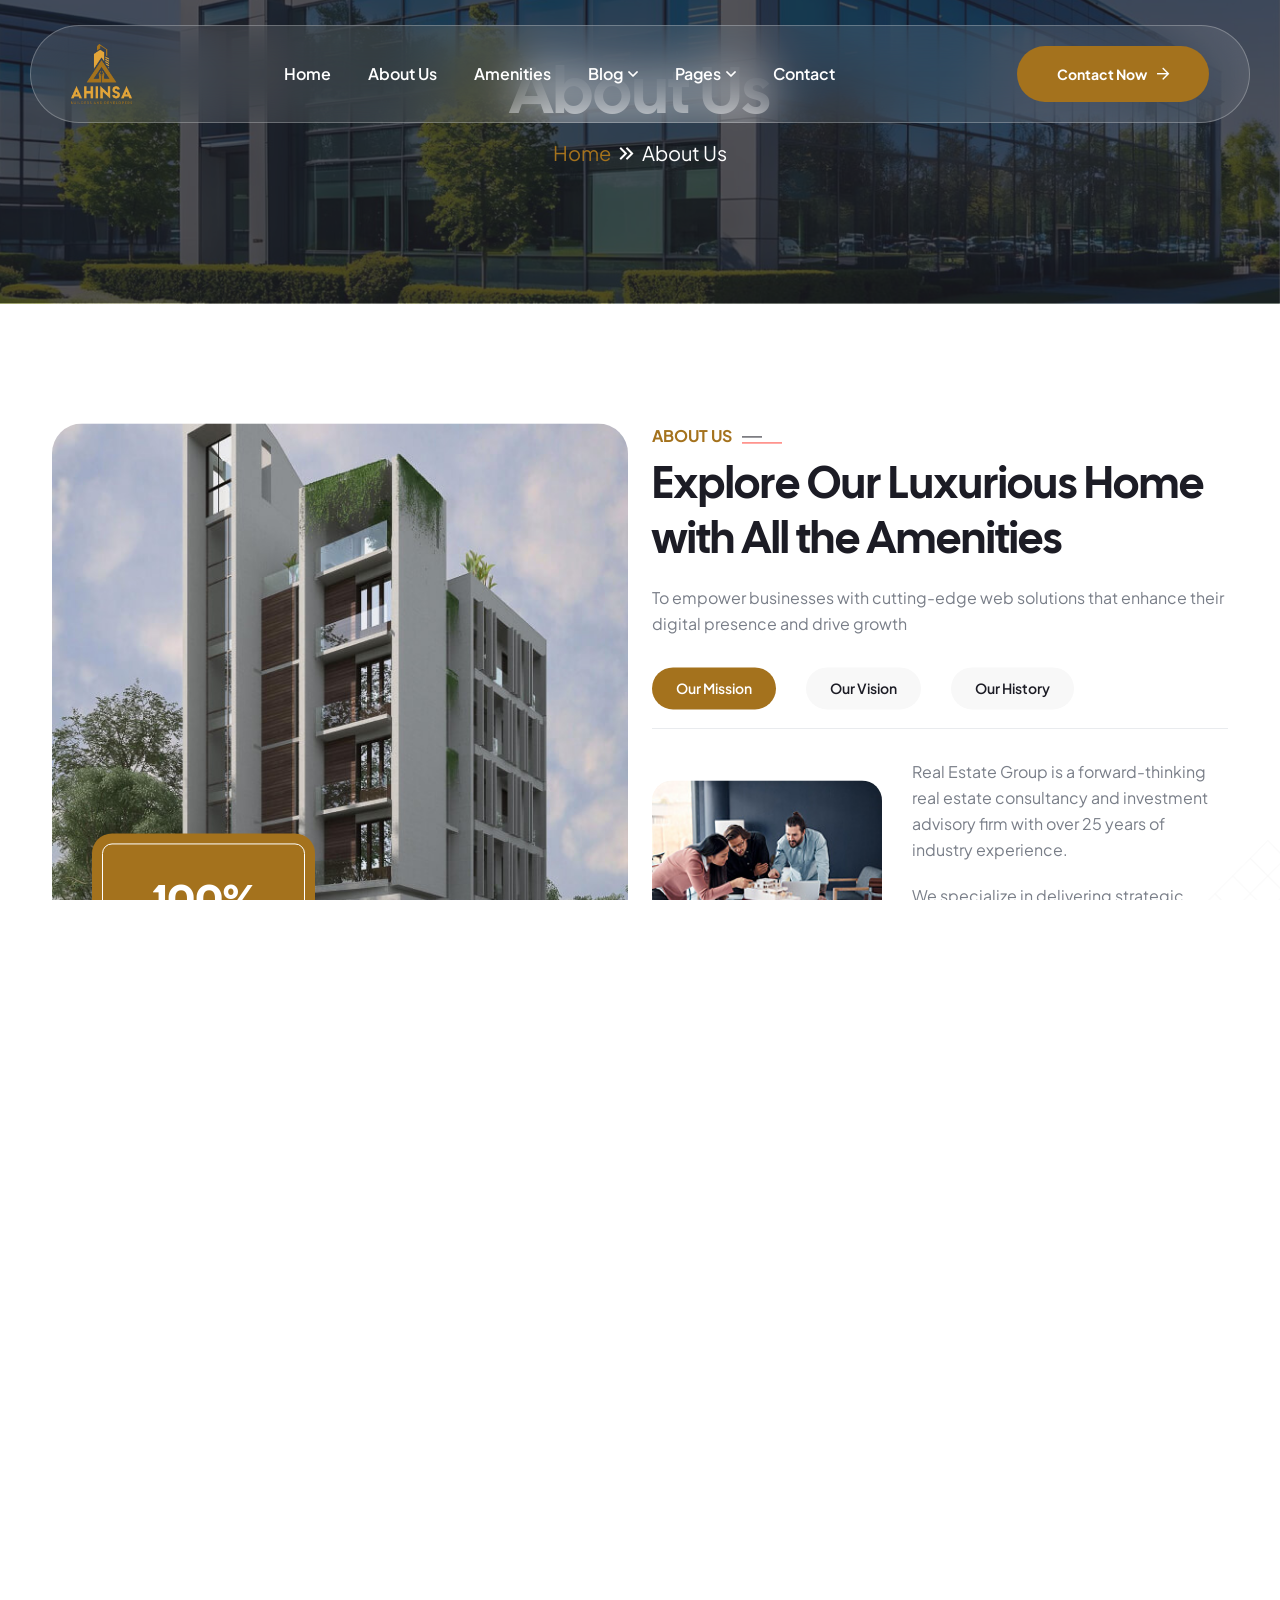
==== commit 51000364: "pretify" ====
--- a/about.html
+++ b/about.html
@@ -1,63 +1,69 @@
 <!DOCTYPE html>
 <html lang="zxx">
-    <head>
-        <!--====== Required meta tags ======-->
-        <meta charset="utf-8">
-        <meta http-equiv="x-ua-compatible" content="ie=edge">
-        <meta name="description" content="AI, Agency, Technology">
-        <meta name="viewport" content="width=device-width, initial-scale=1, shrink-to-fit=no">
-        <!--====== Title ======-->
-        <title>Ahinsa -</title>
-        <!--====== Favicon Icon ======-->
-        <link rel="shortcut icon" href="assets/images/logo/Ahinsa-logo.png" type="image/png">
-        <!--====== Google Fonts ======-->
-        <link href="https://fonts.googleapis.com/css2?family=Cal+Sans&amp;family=Plus+Jakarta+Sans:ital,wght@0,200..800;1,200..800&amp;display=swap" rel="stylesheet">
-        <!--====== FontAwesome css ======-->
-        <link rel="stylesheet" href="assets/fonts/fontawesome/css/all.min.css">
-        <!--====== Bootstrap css ======-->
-        <link rel="stylesheet" href="assets/css/plugins/bootstrap.min.css">
-        <!--====== Slick-popup css ======-->
-        <link rel="stylesheet" href="assets/css/plugins/slick.css">
-        <!--====== Magnific-popup css ======-->
-        <link rel="stylesheet" href="assets/css/plugins/magnific-popup.css">
-        <!--====== Aos css ======-->
-        <link rel="stylesheet" href="assets/css/plugins/aos.css">
-        <!--====== Default css ======-->
-        <link rel="stylesheet" href="assets/css/spacings.css">
-        <!--====== Default css ======-->
-        <link rel="stylesheet" href="assets/css/style.css">
-    </head>
-    <body class="axis-innerpage">
-        <!--====== Start Preloader ======-->
-        <div class="preloader">
-            <div class="loading-wrapper">
-                <div class="loading"></div>
-                <div id="loading-icon"><img src="assets/images/logo/Ahinsa-logo.png" alt="loader"></div>
-            </div>
-        </div><!--====== End Preloader ======-->
-        <!--====== Start Overlay ======-->
-        <div class="offcanvas__overlay"></div>
-        <!--=== Start  Header Area  ===-->
-        <header class="header-area header-four">
-            <!--====  Header Navigation  ===-->
-            <div class="container-fluid">
-                <div class="header-navigation">
-                    <!--====  Primary Menu  ===-->
-                    <div class="primary-menu">
-                        <!--====  Site Branding  ===-->
-                        <div class="site-branding">
-                            <a href="index.html" class="brand-logo"><img src="assets/images/logo/Ahinsa-logo.png" height="60px" alt="Brand Logo"></a>
+
+<head>
+    <!--====== Required meta tags ======-->
+    <meta charset="utf-8">
+    <meta http-equiv="x-ua-compatible" content="ie=edge">
+    <meta name="description" content="AI, Agency, Technology">
+    <meta name="viewport" content="width=device-width, initial-scale=1, shrink-to-fit=no">
+    <!--====== Title ======-->
+    <title>Ahinsa -</title>
+    <!--====== Favicon Icon ======-->
+    <link rel="shortcut icon" href="assets/images/logo/Ahinsa-logo.png" type="image/png">
+    <!--====== Google Fonts ======-->
+    <link
+        href="https://fonts.googleapis.com/css2?family=Cal+Sans&amp;family=Plus+Jakarta+Sans:ital,wght@0,200..800;1,200..800&amp;display=swap"
+        rel="stylesheet">
+    <!--====== FontAwesome css ======-->
+    <link rel="stylesheet" href="assets/fonts/fontawesome/css/all.min.css">
+    <!--====== Bootstrap css ======-->
+    <link rel="stylesheet" href="assets/css/plugins/bootstrap.min.css">
+    <!--====== Slick-popup css ======-->
+    <link rel="stylesheet" href="assets/css/plugins/slick.css">
+    <!--====== Magnific-popup css ======-->
+    <link rel="stylesheet" href="assets/css/plugins/magnific-popup.css">
+    <!--====== Aos css ======-->
+    <link rel="stylesheet" href="assets/css/plugins/aos.css">
+    <!--====== Default css ======-->
+    <link rel="stylesheet" href="assets/css/spacings.css">
+    <!--====== Default css ======-->
+    <link rel="stylesheet" href="assets/css/style.css">
+</head>
+
+<body class="axis-innerpage">
+    <!--====== Start Preloader ======-->
+    <div class="preloader">
+        <div class="loading-wrapper">
+            <div class="loading"></div>
+            <div id="loading-icon"><img src="assets/images/logo/Ahinsa-logo.png" alt="loader"></div>
+        </div>
+    </div><!--====== End Preloader ======-->
+    <!--====== Start Overlay ======-->
+    <div class="offcanvas__overlay"></div>
+    <!--=== Start  Header Area  ===-->
+    <header class="header-area header-four">
+        <!--====  Header Navigation  ===-->
+        <div class="container-fluid">
+            <div class="header-navigation">
+                <!--====  Primary Menu  ===-->
+                <div class="primary-menu">
+                    <!--====  Site Branding  ===-->
+                    <div class="site-branding">
+                        <a href="index.html" class="brand-logo"><img src="assets/images/logo/Ahinsa-logo.png"
+                                height="60px" alt="Brand Logo"></a>
+                    </div>
+                    <!--=== Main Menu ===-->
+                    <div class="theme-nav-menu">
+                        <!--=== Menu Top ===-->
+                        <div class="theme-menu-top d-block d-xl-none">
+                            <div class="site-branding">
+                                <a href="index.html" class="brand-logo"><img
+                                        src="assets/images/innerpage/logo/logo-main.png" alt="Brand Logo"></a>
+                            </div>
                         </div>
                         <!--=== Main Menu ===-->
-                        <div class="theme-nav-menu">
-                            <!--=== Menu Top ===-->
-                            <div class="theme-menu-top d-block d-xl-none">
-                                <div class="site-branding">
-                                    <a href="index.html" class="brand-logo"><img src="assets/images/innerpage/logo/logo-main.png" alt="Brand Logo"></a>
-                                </div>
-                            </div>
-                            <!--=== Main Menu ===-->
-                            <nav class="main-menu">
+                        <nav class="main-menu">
                             <ul>
                                 <li class="menu-item has-children"><a href="#">Home</a>
                                 </li>
@@ -86,435 +92,487 @@
                                 <li class="menu-item"><a href="contact.html">Contact</a></li>
                             </ul>
                         </nav>
-                            <!--=== Nav Button ===-->
-                            <div class="theme-nav-button mt-20 d-block d-md-none">
-                                <a href="contact.html" class="theme-btn style-one">Contact Now<i class="far fa-arrow-right"></i></a>
-                            </div>
-                            <!--===  Menu Bottom ===-->
-                            <div class="theme-menu-bottom mt-50 d-block d-xl-none">
-                                <h5>Follow Us</h5>
-                                <ul class="social-link">
-                                    <li><a href="#"><i class="fab fa-facebook-f"></i></a></li>
-                                    <li><a href="#"><i class="fab fa-twitter"></i></a></li>
-                                    <li><a href="#"><i class="fab fa-linkedin-in"></i></a></li>
-                                    <li><a href="#"><i class="fab fa-youtube"></i></a></li>
-                                </ul>
-                            </div>
-                        </div>
-                        <!--=== Header Nav Right ===-->
-                        <div class="nav-right-item">
-                            <div class="nav-button d-none d-md-block">
-                                <a href="contact.html" class="theme-btn style-one">Contact Now<i class="far fa-arrow-right"></i></a>
-                            </div>
-                            <div class="navbar-toggler">
-                                <span></span>
-                                <span></span>
-                                <span></span>
-                            </div>
+                        <!--=== Nav Button ===-->
+                        <div class="theme-nav-button mt-20 d-block d-md-none">
+                            <a href="contact.html" class="theme-btn style-one">Contact Now<i
+                                    class="far fa-arrow-right"></i></a>
+                        </div>
+                        <!--===  Menu Bottom ===-->
+                        <div class="theme-menu-bottom mt-50 d-block d-xl-none">
+                            <h5>Follow Us</h5>
+                            <ul class="social-link">
+                                <li><a href="#"><i class="fab fa-facebook-f"></i></a></li>
+                                <li><a href="#"><i class="fab fa-twitter"></i></a></li>
+                                <li><a href="#"><i class="fab fa-linkedin-in"></i></a></li>
+                                <li><a href="#"><i class="fab fa-youtube"></i></a></li>
+                            </ul>
+                        </div>
+                    </div>
+                    <!--=== Header Nav Right ===-->
+                    <div class="nav-right-item">
+                        <div class="nav-button d-none d-md-block">
+                            <a href="contact.html" class="theme-btn style-one">Contact Now<i
+                                    class="far fa-arrow-right"></i></a>
+                        </div>
+                        <div class="navbar-toggler">
+                            <span></span>
+                            <span></span>
+                            <span></span>
                         </div>
                     </div>
                 </div>
-            </div>    
-        </header><!--=== End  Header Area  ===-->
-        <!--======  Smooth Wrapper  ======-->
-        <div id="smooth-wrapper">
-            <div id="smooth-content">
-                <main>
-                    <!--======  Start Page Hero Section  ======-->
-                    <section class="page-hero bg_cover p-r z-1" data-src="assets/images/innerpage/bg/page-bg.jpg">
-                        <div class="container">
-                            <div class="row justify-content-center">
-                                <div class="col-lg-8">
-                                    <!--=== Page Content ===-->
-                                    <div class="page-content text-center">
-                                        <h1>About Us</h1>
-                                        <ul>
-                                            <li><a href="index-2.html">Home</a></li>
-                                            <li>About Us</li>
+            </div>
+        </div>
+    </header><!--=== End  Header Area  ===-->
+    <!--======  Smooth Wrapper  ======-->
+    <div id="smooth-wrapper">
+        <div id="smooth-content">
+            <main>
+                <!--======  Start Page Hero Section  ======-->
+                <section class="page-hero bg_cover p-r z-1" data-src="assets/images/innerpage/bg/page-bg.jpg">
+                    <div class="container">
+                        <div class="row justify-content-center">
+                            <div class="col-lg-8">
+                                <!--=== Page Content ===-->
+                                <div class="page-content text-center">
+                                    <h1>About Us</h1>
+                                    <ul>
+                                        <li><a href="index-2.html">Home</a></li>
+                                        <li>About Us</li>
+                                    </ul>
+                                </div>
+                            </div>
+                        </div>
+                    </div>
+                </section><!--======  End Page Hero Section  ======-->
+
+                <!--======  Start About Section section-2  ======-->
+                <section class="renvia-about_two pt-120 pb-120">
+                    <div class="shape shape-one"><img src="assets/images/home-two/about/shape1.png" alt="shape"></div>
+                    <div class="shape shape-two"><img src="assets/images/home-two/about/shape2.png" alt="shape"></div>
+                    <div class="container">
+                        <div class="row">
+                            <div class="col-xl-6 col-lg-10">
+                                <!-- Renvia Image Box -->
+                                <div class="renvia-image-box mb-5 mb-xl-0" data-aos="fade-up" data-aos-duration="1000">
+                                    <div class="renvia-image">
+                                        <img src="assets/images/home-two/about/about-img1.jpg" alt="about image">
+                                    </div>
+                                    <div class="renvia-content-box">
+                                        <div class="content text-center text-white">
+                                            <h2>100%</h2>
+                                            <p>Client Retention Rate</p>
+                                        </div>
+                                    </div>
+                                </div>
+                            </div>
+                            <div class="col-xl-6 col-lg-10">
+                                <!-- Renvia Content Box -->
+                                <div class="renvia-content-box">
+                                    <div class="section-title">
+                                        <span class="sub-title" data-aos="fade-up" data-aos-duration="1000">About Us<img
+                                                src="assets/images/line2.png" alt="line"></span>
+                                        <h2 class="text-anm">Explore Our Luxurious Home with All the Amenities</h2>
+                                    </div>
+                                    <p data-aos="fade-up" data-aos-duration="1000">To empower businesses with
+                                        cutting-edge web solutions that enhance their digital presence and drive growth
+                                    </p>
+                                    <div class="renvia-tabs" data-aos="fade-up" data-aos-duration="1000">
+                                        <ul class="nav nav-tabs">
+                                            <li>
+                                                <button class="nav-link active" data-bs-toggle="tab"
+                                                    data-bs-target="#mission">Our Mission</button>
+                                            </li>
+                                            <li>
+                                                <button class="nav-link" data-bs-toggle="tab"
+                                                    data-bs-target="#vision">Our Vision</button>
+                                            </li>
+                                            <li>
+                                                <button class="nav-link" data-bs-toggle="tab"
+                                                    data-bs-target="#history">Our History</button>
+                                            </li>
                                         </ul>
                                     </div>
-                                </div>
-                            </div>
-                        </div>
-                    </section><!--======  End Page Hero Section  ======-->
-                    
-                    <!--======  Start About Section section-2  ======-->
-                    <section class="renvia-about_two pt-120 pb-120">
-                        <div class="shape shape-one"><img src="assets/images/home-two/about/shape1.png" alt="shape"></div>
-                        <div class="shape shape-two"><img src="assets/images/home-two/about/shape2.png" alt="shape"></div>
-                        <div class="container">
-                            <div class="row">
-                                <div class="col-xl-6 col-lg-10">
-                                    <!-- Renvia Image Box -->
-                                    <div class="renvia-image-box mb-5 mb-xl-0" data-aos="fade-up" data-aos-duration="1000">
-                                        <div class="renvia-image">
-                                            <img src="assets/images/home-two/about/about-img1.jpg" alt="about image">
-                                        </div>
-                                        <div class="renvia-content-box">
-                                            <div class="content text-center text-white">
-                                                <h2>100%</h2>
-                                                <p>Client Retention Rate</p>
-                                            </div>
-                                        </div>
-                                    </div>
-                                </div>
-                                <div class="col-xl-6 col-lg-10">
-                                    <!-- Renvia Content Box -->
-                                    <div class="renvia-content-box">
-                                        <div class="section-title">
-                                            <span class="sub-title" data-aos="fade-up" data-aos-duration="1000">About Us<img src="assets/images/line2.png" alt="line"></span>
-                                            <h2 class="text-anm">Explore Our Luxurious Home with All the Amenities</h2>
-                                        </div>
-                                        <p data-aos="fade-up" data-aos-duration="1000">To empower businesses with cutting-edge web solutions that enhance their digital presence and drive growth</p>
-                                        <div class="renvia-tabs" data-aos="fade-up" data-aos-duration="1000">
-                                            <ul class="nav nav-tabs">
-                                                <li>
-                                                    <button class="nav-link active" data-bs-toggle="tab" data-bs-target="#mission">Our Mission</button>
-                                                </li>
-                                                <li>
-                                                    <button class="nav-link" data-bs-toggle="tab" data-bs-target="#vision">Our Vision</button>
-                                                </li>
-                                                <li>
-                                                    <button class="nav-link" data-bs-toggle="tab" data-bs-target="#history">Our History</button>
-                                                </li>
-                                            </ul>
-                                        </div>
-                                        <div class="tab-content" data-aos="fade-up" data-aos-duration="1200">
-                                            <div class="tab-pane fade show active" id="mission">
-                                                <div class="content-box">
-                                                    <div class="renvia-image">
-                                                        <img src="assets/images/home-two/about/about-img2.jpg" alt="about">
-                                                    </div>
-                                                    <div class="content">
-                                                        <p>Real Estate Group is a forward-thinking real estate consultancy and investment advisory firm with over 25 years of industry experience.</p>
-                                                        <p>We specialize in delivering strategic guidance, project development support,</p>
-                                                    </div>
-                                                </div>
-                                            </div>
-                                            <div class="tab-pane fade" id="vision">
-                                                <div class="content-box">
-                                                    <div class="renvia-image">
-                                                        <img src="assets/images/home-two/about/about-img2.jpg" alt="about">
-                                                    </div>
-                                                    <div class="content">
-                                                        <p>Real Estate Group is a forward-thinking real estate consultancy and investment advisory firm with over 25 years of industry experience.</p>
-                                                        <p>We specialize in delivering strategic guidance, project development support,</p>
-                                                    </div>
-                                                </div>
-                                            </div>
-                                            <div class="tab-pane fade" id="history">
-                                                <div class="content-box">
-                                                    <div class="renvia-image">
-                                                        <img src="assets/images/home-two/about/about-img2.jpg" alt="about">
-                                                    </div>
-                                                    <div class="content">
-                                                        <p>Real Estate Group is a forward-thinking real estate consultancy and investment advisory firm with over 25 years of industry experience.</p>
-                                                        <p>We specialize in delivering strategic guidance, project development support,</p>
-                                                    </div>
-                                                </div>
-                                            </div>
-                                        </div>
-                                        <div class="renvia-button-wrap" data-aos="fade-up" data-aos-duration="1000">
-                                            <div class="renvia-button">
-                                                <a href="about.html" class="theme-btn style-one">Know More <i class="far fa-arrow-right"></i></a>
-                                            </div>
-                                            <div class="call-support-box">
-                                                <div class="icon">
-                                                    <i class="far fa-phone-alt"></i>
+                                    <div class="tab-content" data-aos="fade-up" data-aos-duration="1200">
+                                        <div class="tab-pane fade show active" id="mission">
+                                            <div class="content-box">
+                                                <div class="renvia-image">
+                                                    <img src="assets/images/home-two/about/about-img2.jpg" alt="about">
                                                 </div>
                                                 <div class="content">
-                                                    <span class="title">Call Us For Any Inquiry</span>
-                                                    <h6>+258 - 5485 - 4845</h6>
+                                                    <p>Real Estate Group is a forward-thinking real estate consultancy
+                                                        and investment advisory firm with over 25 years of industry
+                                                        experience.</p>
+                                                    <p>We specialize in delivering strategic guidance, project
+                                                        development support,</p>
                                                 </div>
                                             </div>
                                         </div>
-                                    </div>
-                                </div>
-                            </div>
-                        </div>
-                    </section><!--======  End About Section  ======-->
-                    
-                    <!--======  Start Counter Section section-3  ======-->
-                    <section class="renvia-counter-sec bg_cover pt-70 pb-30" data-src="assets/images/innerpage/bg/counter-bg.png">
-                        <div class="container">
-                            <div class="counter-wrapper text-white">
-                                <div class="row">
-                                    <div class="col-lg-3 col-md-6 col-sm-12 item-border">
-                                        <!-- Renvia Counter Item -->
-                                        <div class="renvia-counter-item style-one text-center mb-40" data-aos="fade-up" data-aos-duration="1000">
-                                            <div class="content">
-                                                <h2><span class="counter">145</span><span class="symbol">+</span></h2>
-                                                <p>Completed Projects</p>
-                                            </div>
-                                        </div>
-                                    </div>
-                                    <div class="col-lg-3 col-md-6 col-sm-12 item-border">
-                                        <!-- Renvia Counter Item -->
-                                        <div class="renvia-counter-item style-one text-center mb-40" data-aos="fade-up" data-aos-duration="1200">
-                                            <div class="content">
-                                                <h2><span class="counter">129</span><span class="symbol">+</span></h2>
-                                                <p>Completed Projects</p>
-                                            </div>
-                                        </div>
-                                    </div>
-                                    <div class="col-lg-3 col-md-6 col-sm-12 item-border">
-                                        <!-- Renvia Counter Item -->
-                                        <div class="renvia-counter-item style-one text-center mb-40" data-aos="fade-up" data-aos-duration="1400">
-                                            <div class="content">
-                                                <h2><span class="counter">4.3</span>B<span class="symbol">+</span></h2>
-                                                <p>Completed Projects</p>
-                                            </div>
-                                        </div>
-                                    </div>
-                                    <div class="col-lg-3 col-md-6 col-sm-12 item-border">
-                                        <!-- Renvia Counter Item -->
-                                        <div class="renvia-counter-item style-one text-center mb-40" data-aos="fade-up" data-aos-duration="1600">
-                                            <div class="content">
-                                                <h2><span class="counter">25</span>M<span class="symbol">+</span></h2>
-                                                <p>Completed Projects</p>
-                                            </div>
-                                        </div>
-                                    </div>
-                                </div>
-                            </div>
-                        </div>
-                    </section><!--======  End About Section  ======-->
-
-<!--======  Start Feature Section section 4 ======-->
-                    <section class="renvia-feature_two pt-115 pb-90 overflow-hidden">
-                        <div class="container">
-                            <div class="row align-items-end">
-                                <div class="col-lg-7">
-                                    <!-- Section Title -->
-                                    <div class="section-title mb-55">
-                                        <span class="sub-title" data-aos="fade-down" data-aos-duration="1000">Our Commitment<img src="assets/images/line2.png" alt="line"></span>
-                                        <h2 class="text-anm">The most thorough & effective service with us</h2>
-                                    </div>
-                                </div>
-                                <div class="col-lg-5">
-                                    <!-- Renvia Button -->
-                                    <div class="renvia-button text-lg-end mb-60" data-aos="fade-up" data-aos-duration="1200">
-                                        <a href="about.html" class="theme-btn style-one">Know More<i class="far fa-arrow-right"></i></a>
-                                    </div>
-                                </div>
-                            </div>
-                            <div class="row justify-content-center">
-                                <div class="col-xl-6 col-lg-10">
-                                    <!-- Renvia Image Box -->
-                                    <div class="renvia-image-box mb-30" data-aos="fade-up" data-aos-duration="1000">
-                                        <div class="renvia-image">
-                                            <img src="assets/images/home-two/gallery/feature-img1.jpg" alt="feature image">
-                                        </div>
-                                        <div class="renvia-avatar-box">
-                                            <div class="avatar-list">
-                                                <ul>
-                                                    <li><img src="assets/images/home-two/gallery/avatar-img1.jpg" alt="avatar"></li>
-                                                    <li><img src="assets/images/home-two/gallery/avatar-img2.jpg" alt="avatar"></li>
-                                                    <li><img src="assets/images/home-two/gallery/avatar-img3.jpg" alt="avatar"></li>
-                                                    <li><img src="assets/images/home-two/gallery/avatar-img4.jpg" alt="avatar"></li>
-                                                    <li><img src="assets/images/home-two/gallery/avatar-img5.jpg" alt="avatar"></li>
-                                                    <li><span>50+</span></li>
-                                                </ul>
-                                            </div>
-                                            <div class="text-wrap">
-                                                <div class="number">4.9K+</div>
-                                                <div class="text">
-                                                    <p> satisfied customers</p>
-                                                </div>
-                                            </div>
-                                        </div>
-                                    </div>
-                                </div>
-                                <div class="col-xl-6 col-lg-10">
-                                    <div class="row">
-                                        <div class="col-md-6">
-                                            <!-- Renvia Feature Item -->
-                                            <div class="renvia-feature-item style-two mb-30" data-aos="fade-up" data-aos-duration="1000">
-                                                <div class="icon">
-                                                    <img src="assets/images/home-two/icon/icon5.png" alt="icon">
+                                        <div class="tab-pane fade" id="vision">
+                                            <div class="content-box">
+                                                <div class="renvia-image">
+                                                    <img src="assets/images/home-two/about/about-img2.jpg" alt="about">
                                                 </div>
                                                 <div class="content">
-                                                    <h5 class="title">Client First Philosophy</h5>
-                                                    <p>We stand for more than property we represent Real transparency, innovation, and a client first</p>
+                                                    <p>Real Estate Group is a forward-thinking real estate consultancy
+                                                        and investment advisory firm with over 25 years of industry
+                                                        experience.</p>
+                                                    <p>We specialize in delivering strategic guidance, project
+                                                        development support,</p>
                                                 </div>
                                             </div>
                                         </div>
-                                        <div class="col-md-6">
-                                            <!-- Renvia Feature Item -->
-                                            <div class="renvia-feature-item style-two mb-30" data-aos="fade-up" data-aos-duration="1200">
-                                                <div class="icon">
-                                                    <img src="assets/images/home-two/icon/icon6.png" alt="icon">
+                                        <div class="tab-pane fade" id="history">
+                                            <div class="content-box">
+                                                <div class="renvia-image">
+                                                    <img src="assets/images/home-two/about/about-img2.jpg" alt="about">
                                                 </div>
                                                 <div class="content">
-                                                    <h5 class="title">Corporate Responsibility</h5>
-                                                    <p>We stand for more than property we represent Real transparency, innovation, and a client first</p>
+                                                    <p>Real Estate Group is a forward-thinking real estate consultancy
+                                                        and investment advisory firm with over 25 years of industry
+                                                        experience.</p>
+                                                    <p>We specialize in delivering strategic guidance, project
+                                                        development support,</p>
                                                 </div>
                                             </div>
                                         </div>
-                                        <div class="col-md-6">
-                                            <!-- Renvia Feature Item -->
-                                            <div class="renvia-feature-item style-two mb-30" data-aos="fade-up" data-aos-duration="1400">
-                                                <div class="icon">
-                                                    <img src="assets/images/home-two/icon/icon7.png" alt="icon">
-                                                </div>
-                                                <div class="content">
-                                                    <h5 class="title">Experts with Team Spirit</h5>
-                                                    <p>We stand for more than property we represent Real transparency, innovation, and a client first</p>
-                                                </div>
-                                            </div>
-                                        </div>
-                                        <div class="col-md-6">
-                                            <!-- Renvia Feature Item -->
-                                            <div class="renvia-feature-item style-two mb-30" data-aos="fade-up" data-aos-duration="1600">
-                                                <div class="icon">
-                                                    <img src="assets/images/home-two/icon/icon8.png" alt="icon">
-                                                </div>
-                                                <div class="content">
-                                                    <h5 class="title">Diversity, Equity & Inclusion</h5>
-                                                    <p>We stand for more than property we represent Real transparency, innovation, and a client first</p>
-                                                </div>
-                                            </div>
-                                        </div>
-                                    </div>
-                                </div>
-                            </div>
-                        </div>
-                    </section><!--======  End Feature Section  ======-->
-
-                </main>
-                <!--======  Start Footer  ======-->
-                <footer class="main-footer footer-v1 pt-80">
+                                    </div>
+                                    <div class="renvia-button-wrap" data-aos="fade-up" data-aos-duration="1000">
+                                        <div class="renvia-button">
+                                            <a href="about.html" class="theme-btn style-one">Know More <i
+                                                    class="far fa-arrow-right"></i></a>
+                                        </div>
+                                        <div class="call-support-box">
+                                            <div class="icon">
+                                                <i class="far fa-phone-alt"></i>
+                                            </div>
+                                            <div class="content">
+                                                <span class="title">Call Us For Any Inquiry</span>
+                                                <h6>+258 - 5485 - 4845</h6>
+                                            </div>
+                                        </div>
+                                    </div>
+                                </div>
+                            </div>
+                        </div>
+                    </div>
+                </section><!--======  End About Section  ======-->
+
+                <!--======  Start Counter Section section-3  ======-->
+                <section class="renvia-counter-sec bg_cover pt-70 pb-30"
+                    data-src="assets/images/innerpage/bg/counter-bg.png">
                     <div class="container">
-                        <!--=== Footer Top ===-->
-                        <div class="footer-top">
-                            <div class="row align-items-center">
-                                <div class="col-lg-8">
-                                    <div class="section-title text-white mb-55 text-center text-lg-start" data-aos="fade-up" data-aos-duration="800">
-                                        <h2>Let’s Get Started on Your Project?</h2>
-                                        <p>Let’s talk to us, share your dream project and we will transform it into reality</p>
-                                    </div>
-                                </div>
-                                <div class="col-lg-4">
-                                    <div class="renvia-button text-lg-end mb-60 text-center" data-aos="fade-up" data-aos-duration="800">
-                                        <a href="contact.html" class="theme-btn style-one">Get In Touch<i class="far fa-arrow-right"></i></a>
-                                    </div>
-                                </div>
-                            </div>
-                        </div>
-                        <!--=== Footer Widget Area ===-->
-                        <div class="footer-widget-area pt-80 pb-30">
+                        <div class="counter-wrapper text-white">
                             <div class="row">
-                                <div class="col-lg-3 col-md-6">
-                                    <!--=== Footer Widget ===-->
-                                    <div class="footer-widget footer-about-widget mb-40" data-aos="fade-up" data-aos-duration="800">
-                                        <div class="widget-content">
-                                            <div class="footer-logo mb-30">
-                                                <a href="index-2.html"><img src="assets/images/innerpage/logo/logo-white.png" alt="Brand Logo"></a>
-                                            </div>
-                                            <p>Renviais a trusted real estate group specializing  residential, commercial, investment properties commitment.</p>
-                                            <div class="social-box">
-                                                <a href="#"><i class="fab fa-facebook-f"></i></a>
-                                                <a href="#"><i class="fab fa-twitter"></i></a>
-                                                <a href="#"><i class="fab fa-linkedin-in"></i></a>
-                                                <a href="#"><i class="fab fa-youtube"></i></a>
-                                            </div>
-                                        </div>
-                                    </div>
-                                </div>
-                                <div class="col-lg-3 col-md-6">
-                                    <!--=== Footer Widget ===-->
-                                    <div class="footer-widget footer-nav-widget mb-40 ms-0 ms-lg-5" data-aos="fade-up" data-aos-duration="1000">
-                                        <div class="widget-content">
-                                            <h4 class="widget-title">Quick Links</h4>
-                                            <div class="line-wrap"><span></span><span></span><span></span></div>
-                                            <ul class="widget-nav">
-                                                <li><a href="index-2.html">About Us</a></li>
-                                                <li><a href="about.html">Why Choose Us</a></li>
-                                                <li><a href="services.html">Our Team</a></li>
-                                                <li><a href="projects.html">Solutions</a></li>
-                                                <li><a href="contact.html">Contact</a></li>
+                                <div class="col-lg-3 col-md-6 col-sm-12 item-border">
+                                    <!-- Renvia Counter Item -->
+                                    <div class="renvia-counter-item style-one text-center mb-40" data-aos="fade-up"
+                                        data-aos-duration="1000">
+                                        <div class="content">
+                                            <h2><span class="counter">145</span><span class="symbol">+</span></h2>
+                                            <p>Completed Projects</p>
+                                        </div>
+                                    </div>
+                                </div>
+                                <div class="col-lg-3 col-md-6 col-sm-12 item-border">
+                                    <!-- Renvia Counter Item -->
+                                    <div class="renvia-counter-item style-one text-center mb-40" data-aos="fade-up"
+                                        data-aos-duration="1200">
+                                        <div class="content">
+                                            <h2><span class="counter">129</span><span class="symbol">+</span></h2>
+                                            <p>Completed Projects</p>
+                                        </div>
+                                    </div>
+                                </div>
+                                <div class="col-lg-3 col-md-6 col-sm-12 item-border">
+                                    <!-- Renvia Counter Item -->
+                                    <div class="renvia-counter-item style-one text-center mb-40" data-aos="fade-up"
+                                        data-aos-duration="1400">
+                                        <div class="content">
+                                            <h2><span class="counter">4.3</span>B<span class="symbol">+</span></h2>
+                                            <p>Completed Projects</p>
+                                        </div>
+                                    </div>
+                                </div>
+                                <div class="col-lg-3 col-md-6 col-sm-12 item-border">
+                                    <!-- Renvia Counter Item -->
+                                    <div class="renvia-counter-item style-one text-center mb-40" data-aos="fade-up"
+                                        data-aos-duration="1600">
+                                        <div class="content">
+                                            <h2><span class="counter">25</span>M<span class="symbol">+</span></h2>
+                                            <p>Completed Projects</p>
+                                        </div>
+                                    </div>
+                                </div>
+                            </div>
+                        </div>
+                    </div>
+                </section><!--======  End About Section  ======-->
+
+                <!--======  Start Feature Section section 4 ======-->
+                <section class="renvia-feature_two pt-115 pb-90 overflow-hidden">
+                    <div class="container">
+                        <div class="row align-items-end">
+                            <div class="col-lg-7">
+                                <!-- Section Title -->
+                                <div class="section-title mb-55">
+                                    <span class="sub-title" data-aos="fade-down" data-aos-duration="1000">Our
+                                        Commitment<img src="assets/images/line2.png" alt="line"></span>
+                                    <h2 class="text-anm">The most thorough & effective service with us</h2>
+                                </div>
+                            </div>
+                            <div class="col-lg-5">
+                                <!-- Renvia Button -->
+                                <div class="renvia-button text-lg-end mb-60" data-aos="fade-up"
+                                    data-aos-duration="1200">
+                                    <a href="about.html" class="theme-btn style-one">Know More<i
+                                            class="far fa-arrow-right"></i></a>
+                                </div>
+                            </div>
+                        </div>
+                        <div class="row justify-content-center">
+                            <div class="col-xl-6 col-lg-10">
+                                <!-- Renvia Image Box -->
+                                <div class="renvia-image-box mb-30" data-aos="fade-up" data-aos-duration="1000">
+                                    <div class="renvia-image">
+                                        <img src="assets/images/home-two/gallery/feature-img1.jpg" alt="feature image">
+                                    </div>
+                                    <div class="renvia-avatar-box">
+                                        <div class="avatar-list">
+                                            <ul>
+                                                <li><img src="assets/images/home-two/gallery/avatar-img1.jpg"
+                                                        alt="avatar"></li>
+                                                <li><img src="assets/images/home-two/gallery/avatar-img2.jpg"
+                                                        alt="avatar"></li>
+                                                <li><img src="assets/images/home-two/gallery/avatar-img3.jpg"
+                                                        alt="avatar"></li>
+                                                <li><img src="assets/images/home-two/gallery/avatar-img4.jpg"
+                                                        alt="avatar"></li>
+                                                <li><img src="assets/images/home-two/gallery/avatar-img5.jpg"
+                                                        alt="avatar"></li>
+                                                <li><span>50+</span></li>
                                             </ul>
                                         </div>
-                                    </div>
-                                </div>
-                                <div class="col-lg-3 col-md-6">
-                                    <!--=== Footer Widget ===-->
-                                    <div class="footer-widget footer-nav-widget mb-40" data-aos="fade-up" data-aos-duration="1200">
-                                        <div class="widget-content">
-                                            <h4 class="widget-title">Our Services</h4>
-                                            <div class="line-wrap"><span></span><span></span><span></span></div>
-                                            <ul class="widget-nav">
-                                                <li><a href="service-details.html">Our Project</a></li>
-                                                <li><a href="service-details.html">News & Updates</a></li>
-                                                <li><a href="service-details.html">Terms & Conditions</a></li>
-                                                <li><a href="service-details.html">Support Centre</a></li>
-                                                <li><a href="service-details.html">Contact</a></li>
-                                            </ul>
-                                        </div>
-                                    </div>
-                                </div>
-                                <div class="col-lg-3 col-md-6">
-                                    <!--=== Footer Widget ===-->
-                                    <div class="footer-widget footer-newsletter-widget mb-40" data-aos="fade-up" data-aos-duration="1400">
-                                        <div class="widget-content">
-                                            <h4 class="widget-title">Newsletter</h4>
-                                            <div class="line-wrap"><span></span><span></span><span></span></div>
-                                            <p>Subscribe to Our Newsletter. Regular inspection and feedback mechanisms</p>
-                                            <form>
-                                                <div class="form-group">
-                                                    <input type="email" class="form_control" placeholder="Enter your email" name="email">
-                                                    <button class="submit-btn"><i class="far fa-paper-plane"></i></button>
-                                                </div>
-                                            </form>
-                                        </div>
-                                    </div>
-                                </div>
-                            </div>
-                        </div>
-                        <!--=== Copyright Area ===-->
-                        <div class="copyright-area">
-                            <div class="row">
-                                <div class="col-lg-6">
-                                    <!--=== Copyright Text ===-->
-                                    <div class="copyright-text text-lg-start text-center">
-                                        <p>&copy;All Copyright 2025 by Renvia</p>
-                                    </div>
-                                </div>
-                                <div class="col-lg-6">
-                                    <!--=== Copyright link ===-->
-                                    <div class="copyright-link text-lg-end text-center">
-                                        <a href="index-2.html">Terms & Conditions</a>
-                                        <a href="index-2.html">Privacy Policy</a>
-                                    </div>
-                                </div>
-                            </div>
-                        </div>
-                    </div>
-                </footer><!--======  End Footer  ======-->
-            </div>
+                                        <div class="text-wrap">
+                                            <div class="number">4.9K+</div>
+                                            <div class="text">
+                                                <p> satisfied customers</p>
+                                            </div>
+                                        </div>
+                                    </div>
+                                </div>
+                            </div>
+                            <div class="col-xl-6 col-lg-10">
+                                <div class="row">
+                                    <div class="col-md-6">
+                                        <!-- Renvia Feature Item -->
+                                        <div class="renvia-feature-item style-two mb-30" data-aos="fade-up"
+                                            data-aos-duration="1000">
+                                            <div class="icon">
+                                                <img src="assets/images/home-two/icon/icon5.png" alt="icon">
+                                            </div>
+                                            <div class="content">
+                                                <h5 class="title">Client First Philosophy</h5>
+                                                <p>We stand for more than property we represent Real transparency,
+                                                    innovation, and a client first</p>
+                                            </div>
+                                        </div>
+                                    </div>
+                                    <div class="col-md-6">
+                                        <!-- Renvia Feature Item -->
+                                        <div class="renvia-feature-item style-two mb-30" data-aos="fade-up"
+                                            data-aos-duration="1200">
+                                            <div class="icon">
+                                                <img src="assets/images/home-two/icon/icon6.png" alt="icon">
+                                            </div>
+                                            <div class="content">
+                                                <h5 class="title">Corporate Responsibility</h5>
+                                                <p>We stand for more than property we represent Real transparency,
+                                                    innovation, and a client first</p>
+                                            </div>
+                                        </div>
+                                    </div>
+                                    <div class="col-md-6">
+                                        <!-- Renvia Feature Item -->
+                                        <div class="renvia-feature-item style-two mb-30" data-aos="fade-up"
+                                            data-aos-duration="1400">
+                                            <div class="icon">
+                                                <img src="assets/images/home-two/icon/icon7.png" alt="icon">
+                                            </div>
+                                            <div class="content">
+                                                <h5 class="title">Experts with Team Spirit</h5>
+                                                <p>We stand for more than property we represent Real transparency,
+                                                    innovation, and a client first</p>
+                                            </div>
+                                        </div>
+                                    </div>
+                                    <div class="col-md-6">
+                                        <!-- Renvia Feature Item -->
+                                        <div class="renvia-feature-item style-two mb-30" data-aos="fade-up"
+                                            data-aos-duration="1600">
+                                            <div class="icon">
+                                                <img src="assets/images/home-two/icon/icon8.png" alt="icon">
+                                            </div>
+                                            <div class="content">
+                                                <h5 class="title">Diversity, Equity & Inclusion</h5>
+                                                <p>We stand for more than property we represent Real transparency,
+                                                    innovation, and a client first</p>
+                                            </div>
+                                        </div>
+                                    </div>
+                                </div>
+                            </div>
+                        </div>
+                    </div>
+                </section><!--======  End Feature Section  ======-->
+
+            </main>
+            <!--======  Start Footer  ======-->
+            <footer class="main-footer footer-v1 pt-80">
+                <div class="container">
+                    <!--=== Footer Top ===-->
+                    <div class="footer-top">
+                        <div class="row align-items-center">
+                            <div class="col-lg-8">
+                                <div class="section-title text-white mb-55 text-center text-lg-start" data-aos="fade-up"
+                                    data-aos-duration="800">
+                                    <h2>Let’s Get Started on Your Project?</h2>
+                                    <p>Let’s talk to us, share your dream project and we will transform it into reality
+                                    </p>
+                                </div>
+                            </div>
+                            <div class="col-lg-4">
+                                <div class="renvia-button text-lg-end mb-60 text-center" data-aos="fade-up"
+                                    data-aos-duration="800">
+                                    <a href="contact.html" class="theme-btn style-one">Get In Touch<i
+                                            class="far fa-arrow-right"></i></a>
+                                </div>
+                            </div>
+                        </div>
+                    </div>
+                    <!--=== Footer Widget Area ===-->
+                    <div class="footer-widget-area pt-80 pb-30">
+                        <div class="row">
+                            <div class="col-lg-3 col-md-6">
+                                <!--=== Footer Widget ===-->
+                                <div class="footer-widget footer-about-widget mb-40" data-aos="fade-up"
+                                    data-aos-duration="800">
+                                    <div class="widget-content">
+                                        <div class="footer-logo mb-30">
+                                            <a href="index-2.html"><img
+                                                    src="assets/images/innerpage/logo/logo-white.png"
+                                                    alt="Brand Logo"></a>
+                                        </div>
+                                        <p>Renviais a trusted real estate group specializing residential, commercial,
+                                            investment properties commitment.</p>
+                                        <div class="social-box">
+                                            <a href="#"><i class="fab fa-facebook-f"></i></a>
+                                            <a href="#"><i class="fab fa-twitter"></i></a>
+                                            <a href="#"><i class="fab fa-linkedin-in"></i></a>
+                                            <a href="#"><i class="fab fa-youtube"></i></a>
+                                        </div>
+                                    </div>
+                                </div>
+                            </div>
+                            <div class="col-lg-3 col-md-6">
+                                <!--=== Footer Widget ===-->
+                                <div class="footer-widget footer-nav-widget mb-40 ms-0 ms-lg-5" data-aos="fade-up"
+                                    data-aos-duration="1000">
+                                    <div class="widget-content">
+                                        <h4 class="widget-title">Quick Links</h4>
+                                        <div class="line-wrap"><span></span><span></span><span></span></div>
+                                        <ul class="widget-nav">
+                                            <li><a href="index-2.html">About Us</a></li>
+                                            <li><a href="about.html">Why Choose Us</a></li>
+                                            <li><a href="services.html">Our Team</a></li>
+                                            <li><a href="projects.html">Solutions</a></li>
+                                            <li><a href="contact.html">Contact</a></li>
+                                        </ul>
+                                    </div>
+                                </div>
+                            </div>
+                            <div class="col-lg-3 col-md-6">
+                                <!--=== Footer Widget ===-->
+                                <div class="footer-widget footer-nav-widget mb-40" data-aos="fade-up"
+                                    data-aos-duration="1200">
+                                    <div class="widget-content">
+                                        <h4 class="widget-title">Our Services</h4>
+                                        <div class="line-wrap"><span></span><span></span><span></span></div>
+                                        <ul class="widget-nav">
+                                            <li><a href="service-details.html">Our Project</a></li>
+                                            <li><a href="service-details.html">News & Updates</a></li>
+                                            <li><a href="service-details.html">Terms & Conditions</a></li>
+                                            <li><a href="service-details.html">Support Centre</a></li>
+                                            <li><a href="service-details.html">Contact</a></li>
+                                        </ul>
+                                    </div>
+                                </div>
+                            </div>
+                            <div class="col-lg-3 col-md-6">
+                                <!--=== Footer Widget ===-->
+                                <div class="footer-widget footer-newsletter-widget mb-40" data-aos="fade-up"
+                                    data-aos-duration="1400">
+                                    <div class="widget-content">
+                                        <h4 class="widget-title">Newsletter</h4>
+                                        <div class="line-wrap"><span></span><span></span><span></span></div>
+                                        <p>Subscribe to Our Newsletter. Regular inspection and feedback mechanisms</p>
+                                        <form>
+                                            <div class="form-group">
+                                                <input type="email" class="form_control" placeholder="Enter your email"
+                                                    name="email">
+                                                <button class="submit-btn"><i class="far fa-paper-plane"></i></button>
+                                            </div>
+                                        </form>
+                                    </div>
+                                </div>
+                            </div>
+                        </div>
+                    </div>
+                    <!--=== Copyright Area ===-->
+                    <div class="copyright-area">
+                        <div class="row">
+                            <div class="col-lg-6">
+                                <!--=== Copyright Text ===-->
+                                <div class="copyright-text text-lg-start text-center">
+                                    <p>&copy;All Copyright 2025 by Renvia</p>
+                                </div>
+                            </div>
+                            <div class="col-lg-6">
+                                <!--=== Copyright link ===-->
+                                <div class="copyright-link text-lg-end text-center">
+                                    <a href="index-2.html">Terms & Conditions</a>
+                                    <a href="index-2.html">Privacy Policy</a>
+                                </div>
+                            </div>
+                        </div>
+                    </div>
+                </div>
+            </footer><!--======  End Footer  ======-->
         </div>
-        <!--====== Jquery js ======-->
-        <script src="assets/js/plugins/jquery-3.7.1.min.js"></script>
-        <!--====== Bootstrap js ======-->
-        <script src="assets/js/plugins/popper.min.js"></script>
-        <!--====== Bootstrap js ======-->
-        <script src="assets/js/plugins/bootstrap.min.js"></script>
-        <!--====== Gsap Js ======-->
-        <script src="assets/js/plugins/gsap/gsap.min.js"></script>
-        <script src="assets/js/plugins/gsap/SplitText.min.js"></script>
-        <script src="assets/js/plugins/gsap/ScrollSmoother.min.js"></script>
-        <script src="assets/js/plugins/gsap/ScrollTrigger.min.js"></script>
-        <!--====== Slick js ======-->
-        <script src="assets/js/plugins/slick.min.js"></script>
-        <!--====== Magnific js ======-->
-        <script src="assets/js/plugins/jquery.magnific-popup.min.js"></script>
-        <!--====== Waypoint js ======-->
-        <script src="assets/js/plugins/jquery.waypoints.js"></script>
-        <!--====== CounterUp js ======-->
-        <script src="assets/js/plugins/jquery.counterup.min.js"></script>
-        <!--====== Aos js ======-->
-        <script src="assets/js/plugins/aos.js"></script>
-        <!--====== Common js ======-->
-        <script src="assets/js/theme.js"></script>
-    </body>
+    </div>
+    <!--====== Jquery js ======-->
+    <script src="assets/js/plugins/jquery-3.7.1.min.js"></script>
+    <!--====== Bootstrap js ======-->
+    <script src="assets/js/plugins/popper.min.js"></script>
+    <!--====== Bootstrap js ======-->
+    <script src="assets/js/plugins/bootstrap.min.js"></script>
+    <!--====== Gsap Js ======-->
+    <script src="assets/js/plugins/gsap/gsap.min.js"></script>
+    <script src="assets/js/plugins/gsap/SplitText.min.js"></script>
+    <script src="assets/js/plugins/gsap/ScrollSmoother.min.js"></script>
+    <script src="assets/js/plugins/gsap/ScrollTrigger.min.js"></script>
+    <!--====== Slick js ======-->
+    <script src="assets/js/plugins/slick.min.js"></script>
+    <!--====== Magnific js ======-->
+    <script src="assets/js/plugins/jquery.magnific-popup.min.js"></script>
+    <!--====== Waypoint js ======-->
+    <script src="assets/js/plugins/jquery.waypoints.js"></script>
+    <!--====== CounterUp js ======-->
+    <script src="assets/js/plugins/jquery.counterup.min.js"></script>
+    <!--====== Aos js ======-->
+    <script src="assets/js/plugins/aos.js"></script>
+    <!--====== Common js ======-->
+    <script src="assets/js/theme.js"></script>
+</body>
+
 </html>
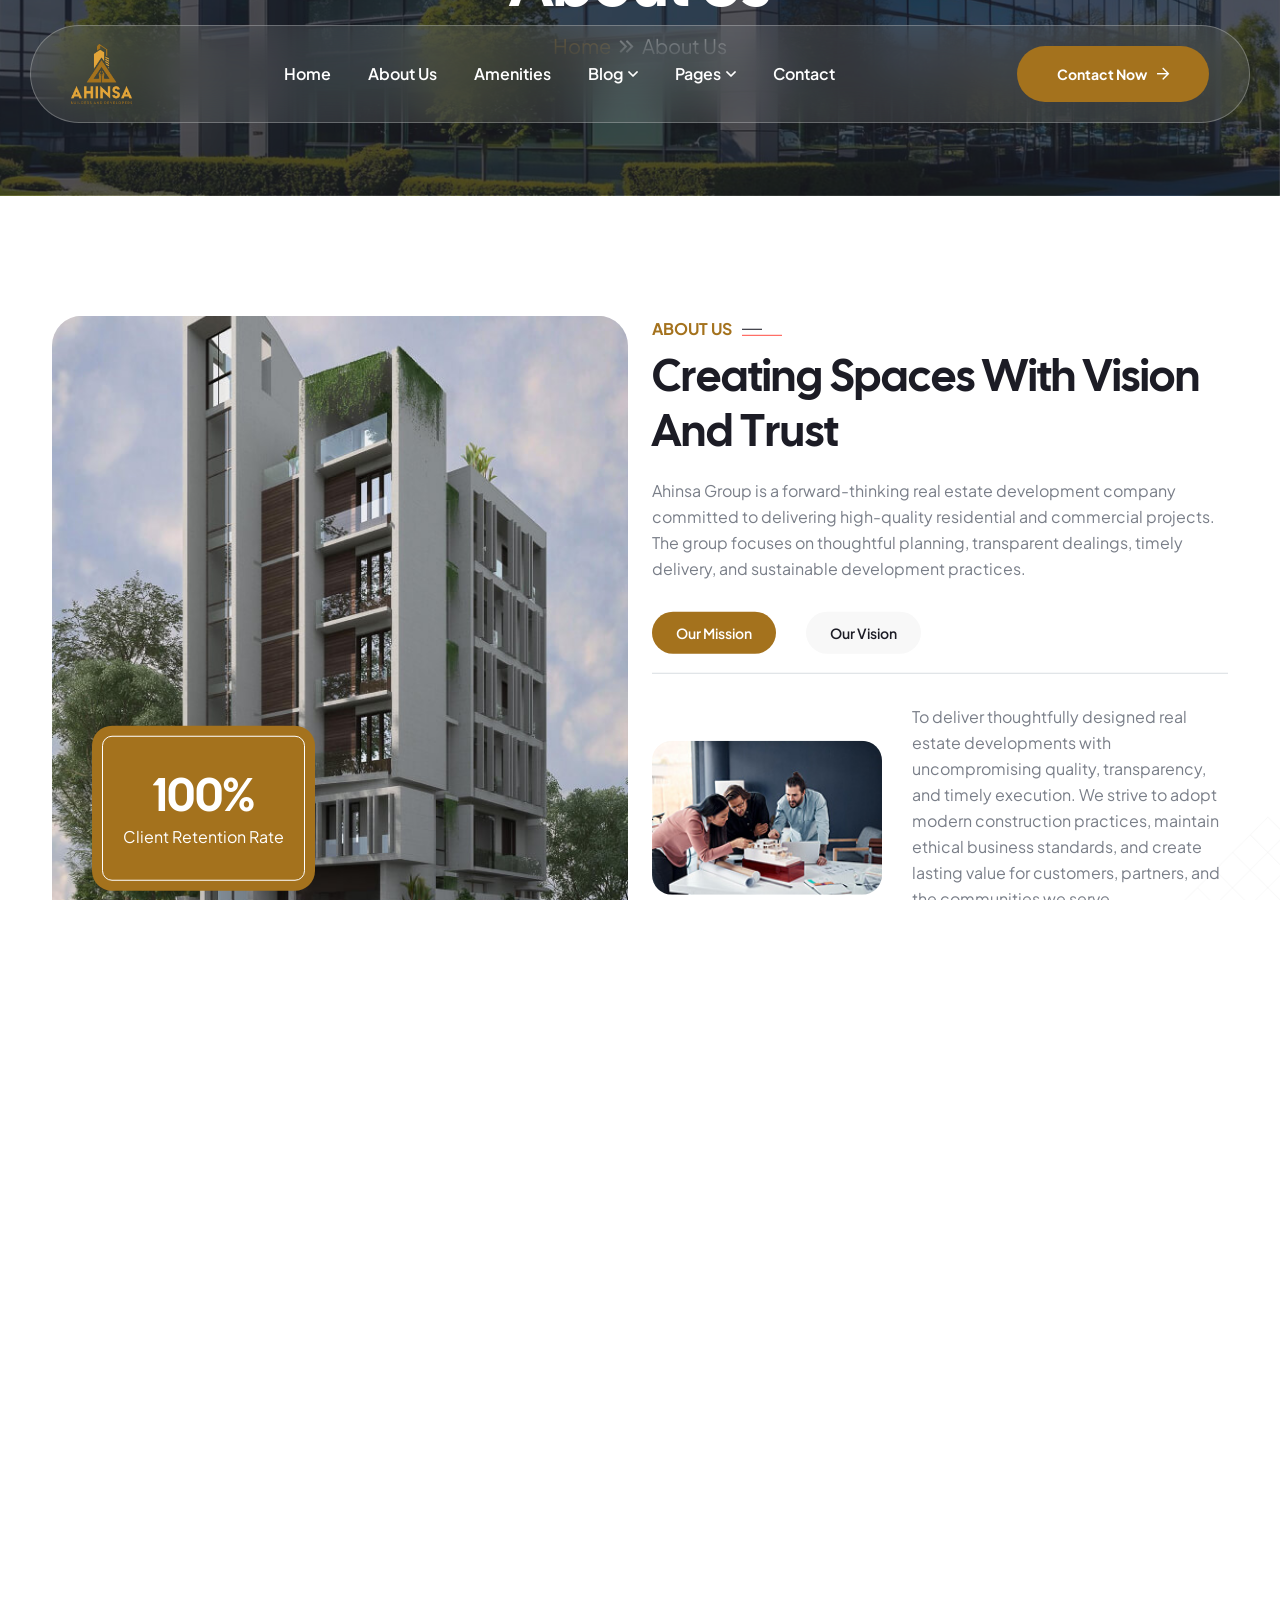
==== commit d791dd1f: "about page done also footer is replaced in other pages" ====
--- a/about.html
+++ b/about.html
@@ -172,10 +172,12 @@
                                     <div class="section-title">
                                         <span class="sub-title" data-aos="fade-up" data-aos-duration="1000">About Us<img
                                                 src="assets/images/line2.png" alt="line"></span>
-                                        <h2 class="text-anm">Explore Our Luxurious Home with All the Amenities</h2>
-                                    </div>
-                                    <p data-aos="fade-up" data-aos-duration="1000">To empower businesses with
-                                        cutting-edge web solutions that enhance their digital presence and drive growth
+                                        <h2 class="text-anm">Creating Spaces With Vision And Trust</h2>
+                                    </div>
+                                    <p data-aos="fade-up" data-aos-duration="1000">Ahinsa Group is a forward-thinking
+                                        real estate development company committed to delivering high-quality residential
+                                        and commercial projects. The group focuses on thoughtful planning, transparent
+                                        dealings, timely delivery, and sustainable development practices.
                                     </p>
                                     <div class="renvia-tabs" data-aos="fade-up" data-aos-duration="1000">
                                         <ul class="nav nav-tabs">
@@ -187,10 +189,6 @@
                                                 <button class="nav-link" data-bs-toggle="tab"
                                                     data-bs-target="#vision">Our Vision</button>
                                             </li>
-                                            <li>
-                                                <button class="nav-link" data-bs-toggle="tab"
-                                                    data-bs-target="#history">Our History</button>
-                                            </li>
                                         </ul>
                                     </div>
                                     <div class="tab-content" data-aos="fade-up" data-aos-duration="1200">
@@ -200,11 +198,11 @@
                                                     <img src="assets/images/home-two/about/about-img2.jpg" alt="about">
                                                 </div>
                                                 <div class="content">
-                                                    <p>Real Estate Group is a forward-thinking real estate consultancy
-                                                        and investment advisory firm with over 25 years of industry
-                                                        experience.</p>
-                                                    <p>We specialize in delivering strategic guidance, project
-                                                        development support,</p>
+                                                    <p>To deliver thoughtfully designed real estate developments with
+                                                        uncompromising quality, transparency, and timely execution. We
+                                                        strive to adopt modern construction practices, maintain ethical
+                                                        business standards, and create lasting value for customers,
+                                                        partners, and the communities we serve.</p>
                                                 </div>
                                             </div>
                                         </div>
@@ -214,25 +212,12 @@
                                                     <img src="assets/images/home-two/about/about-img2.jpg" alt="about">
                                                 </div>
                                                 <div class="content">
-                                                    <p>Real Estate Group is a forward-thinking real estate consultancy
-                                                        and investment advisory firm with over 25 years of industry
-                                                        experience.</p>
-                                                    <p>We specialize in delivering strategic guidance, project
-                                                        development support,</p>
-                                                </div>
-                                            </div>
-                                        </div>
-                                        <div class="tab-pane fade" id="history">
-                                            <div class="content-box">
-                                                <div class="renvia-image">
-                                                    <img src="assets/images/home-two/about/about-img2.jpg" alt="about">
-                                                </div>
-                                                <div class="content">
-                                                    <p>Real Estate Group is a forward-thinking real estate consultancy
-                                                        and investment advisory firm with over 25 years of industry
-                                                        experience.</p>
-                                                    <p>We specialize in delivering strategic guidance, project
-                                                        development support,</p>
+                                                    <p>To become a trusted real estate brand known for developing
+                                                        sustainable, well-planned residential and commercial spaces. We
+                                                        aim to create environments that enhance lifestyles, strengthen
+                                                        communities, and deliver long-term value through quality
+                                                        construction and responsible development.
+                                                    </p>
                                                 </div>
                                             </div>
                                         </div>
@@ -248,7 +233,7 @@
                                             </div>
                                             <div class="content">
                                                 <span class="title">Call Us For Any Inquiry</span>
-                                                <h6>+258 - 5485 - 4845</h6>
+                                                <h6>+00 00000 00000</h6>
                                             </div>
                                         </div>
                                     </div>
@@ -269,8 +254,8 @@
                                     <div class="renvia-counter-item style-one text-center mb-40" data-aos="fade-up"
                                         data-aos-duration="1000">
                                         <div class="content">
-                                            <h2><span class="counter">145</span><span class="symbol">+</span></h2>
-                                            <p>Completed Projects</p>
+                                            <h2><span class="counter">2000</span><span class="symbol">+</span></h2>
+                                            <p>Homes Delivered</p>
                                         </div>
                                     </div>
                                 </div>
@@ -279,8 +264,8 @@
                                     <div class="renvia-counter-item style-one text-center mb-40" data-aos="fade-up"
                                         data-aos-duration="1200">
                                         <div class="content">
-                                            <h2><span class="counter">129</span><span class="symbol">+</span></h2>
-                                            <p>Completed Projects</p>
+                                            <h2><span class="counter">3</span><span class="symbol">+</span></h2>
+                                            <p>Cities Presence</p>
                                         </div>
                                     </div>
                                 </div>
@@ -289,8 +274,8 @@
                                     <div class="renvia-counter-item style-one text-center mb-40" data-aos="fade-up"
                                         data-aos-duration="1400">
                                         <div class="content">
-                                            <h2><span class="counter">4.3</span>B<span class="symbol">+</span></h2>
-                                            <p>Completed Projects</p>
+                                            <h2><span class="counter">10</span><span class="symbol">+</span></h2>
+                                            <p>Years of Experience</p>
                                         </div>
                                     </div>
                                 </div>
@@ -299,8 +284,8 @@
                                     <div class="renvia-counter-item style-one text-center mb-40" data-aos="fade-up"
                                         data-aos-duration="1600">
                                         <div class="content">
-                                            <h2><span class="counter">25</span>M<span class="symbol">+</span></h2>
-                                            <p>Completed Projects</p>
+                                            <h2><span class="counter">5</span><span class="symbol">+</span></h2>
+                                            <p>Projects Developed</p>
                                         </div>
                                     </div>
                                 </div>
@@ -316,9 +301,9 @@
                             <div class="col-lg-7">
                                 <!-- Section Title -->
                                 <div class="section-title mb-55">
-                                    <span class="sub-title" data-aos="fade-down" data-aos-duration="1000">Our
-                                        Commitment<img src="assets/images/line2.png" alt="line"></span>
-                                    <h2 class="text-anm">The most thorough & effective service with us</h2>
+                                    <span class="sub-title" data-aos="fade-down" data-aos-duration="1000">CORE
+                                        VALUES<img src="assets/images/line2.png" alt="line"></span>
+                                    <h2 class="text-anm">Principles That Guide Every Development</h2>
                                 </div>
                             </div>
                             <div class="col-lg-5">
@@ -335,7 +320,7 @@
                                 <!-- Renvia Image Box -->
                                 <div class="renvia-image-box mb-30" data-aos="fade-up" data-aos-duration="1000">
                                     <div class="renvia-image">
-                                        <img src="assets/images/home-two/gallery/feature-img1.jpg" alt="feature image">
+                                        <img src="assets/images/About-Us--Section-4.jpg.jpeg" alt="feature image">
                                     </div>
                                     <div class="renvia-avatar-box">
                                         <div class="avatar-list">
@@ -372,9 +357,10 @@
                                                 <img src="assets/images/home-two/icon/icon5.png" alt="icon">
                                             </div>
                                             <div class="content">
-                                                <h5 class="title">Client First Philosophy</h5>
-                                                <p>We stand for more than property we represent Real transparency,
-                                                    innovation, and a client first</p>
+                                                <h5 class="title">Integrity</h5>
+                                                <p>We believe in honest communication, transparent processes, and
+                                                    ethical business practices that build long-term trust with customers
+                                                    and partners.</p>
                                             </div>
                                         </div>
                                     </div>
@@ -386,9 +372,11 @@
                                                 <img src="assets/images/home-two/icon/icon6.png" alt="icon">
                                             </div>
                                             <div class="content">
-                                                <h5 class="title">Corporate Responsibility</h5>
-                                                <p>We stand for more than property we represent Real transparency,
-                                                    innovation, and a client first</p>
+                                                <h5 class="title">Quality Excellence</h5>
+                                                <p>From planning to construction, we maintain high standards to ensure
+                                                    durable structures, thoughtful design, and superior quality in every
+                                                    project.
+                                                </p>
                                             </div>
                                         </div>
                                     </div>
@@ -400,9 +388,10 @@
                                                 <img src="assets/images/home-two/icon/icon7.png" alt="icon">
                                             </div>
                                             <div class="content">
-                                                <h5 class="title">Experts with Team Spirit</h5>
-                                                <p>We stand for more than property we represent Real transparency,
-                                                    innovation, and a client first</p>
+                                                <h5 class="title">Customer-Centric Approach</h5>
+                                                <p>Our customers are at the center of everything we do. We strive to
+                                                    understand their needs and deliver homes that exceed expectations.
+                                                </p>
                                             </div>
                                         </div>
                                     </div>
@@ -414,9 +403,10 @@
                                                 <img src="assets/images/home-two/icon/icon8.png" alt="icon">
                                             </div>
                                             <div class="content">
-                                                <h5 class="title">Diversity, Equity & Inclusion</h5>
-                                                <p>We stand for more than property we represent Real transparency,
-                                                    innovation, and a client first</p>
+                                                <h5 class="title">Commitment & Timely Delivery</h5>
+                                                <p>We are committed to fulfilling our promises by delivering projects on
+                                                    schedule while maintaining strict quality and compliance standards.
+                                                </p>
                                             </div>
                                         </div>
                                     </div>
@@ -459,12 +449,10 @@
                                     data-aos-duration="800">
                                     <div class="widget-content">
                                         <div class="footer-logo mb-30">
-                                            <a href="index-2.html"><img
-                                                    src="assets/images/innerpage/logo/logo-white.png"
+                                            <a href="index-2.html"><img style="height: 150px;"
+                                                    src="assets/images/logo/Ahinsa-logo.png"
                                                     alt="Brand Logo"></a>
                                         </div>
-                                        <p>Renviais a trusted real estate group specializing residential, commercial,
-                                            investment properties commitment.</p>
                                         <div class="social-box">
                                             <a href="#"><i class="fab fa-facebook-f"></i></a>
                                             <a href="#"><i class="fab fa-twitter"></i></a>
@@ -482,9 +470,9 @@
                                         <h4 class="widget-title">Quick Links</h4>
                                         <div class="line-wrap"><span></span><span></span><span></span></div>
                                         <ul class="widget-nav">
-                                            <li><a href="index-2.html">About Us</a></li>
+                                            <li><a href="about.html">About Us</a></li>
                                             <li><a href="about.html">Why Choose Us</a></li>
-                                            <li><a href="services.html">Our Team</a></li>
+                                            <li><a href="#">Our Team</a></li>
                                             <li><a href="projects.html">Solutions</a></li>
                                             <li><a href="contact.html">Contact</a></li>
                                         </ul>
@@ -499,11 +487,11 @@
                                         <h4 class="widget-title">Our Services</h4>
                                         <div class="line-wrap"><span></span><span></span><span></span></div>
                                         <ul class="widget-nav">
-                                            <li><a href="service-details.html">Our Project</a></li>
-                                            <li><a href="service-details.html">News & Updates</a></li>
-                                            <li><a href="service-details.html">Terms & Conditions</a></li>
-                                            <li><a href="service-details.html">Support Centre</a></li>
-                                            <li><a href="service-details.html">Contact</a></li>
+                                            <li><a href="projects.html">Our Project</a></li>
+                                            <li><a href="#">News & Updates</a></li>
+                                            <li><a href="#">Terms & Conditions</a></li>
+                                            <li><a href="contact.html">Support Centre</a></li>
+                                            <li><a href="contact.html">Contact</a></li>
                                         </ul>
                                     </div>
                                 </div>
@@ -534,14 +522,14 @@
                             <div class="col-lg-6">
                                 <!--=== Copyright Text ===-->
                                 <div class="copyright-text text-lg-start text-center">
-                                    <p>&copy;All Copyright 2025 by Renvia</p>
+                                    <p>&copy;All Copyright 2025 by Ahinsa</p>
                                 </div>
                             </div>
                             <div class="col-lg-6">
                                 <!--=== Copyright link ===-->
                                 <div class="copyright-link text-lg-end text-center">
-                                    <a href="index-2.html">Terms & Conditions</a>
-                                    <a href="index-2.html">Privacy Policy</a>
+                                    <a href="#">Terms & Conditions</a>
+                                    <a href="#">Privacy Policy</a>
                                 </div>
                             </div>
                         </div>
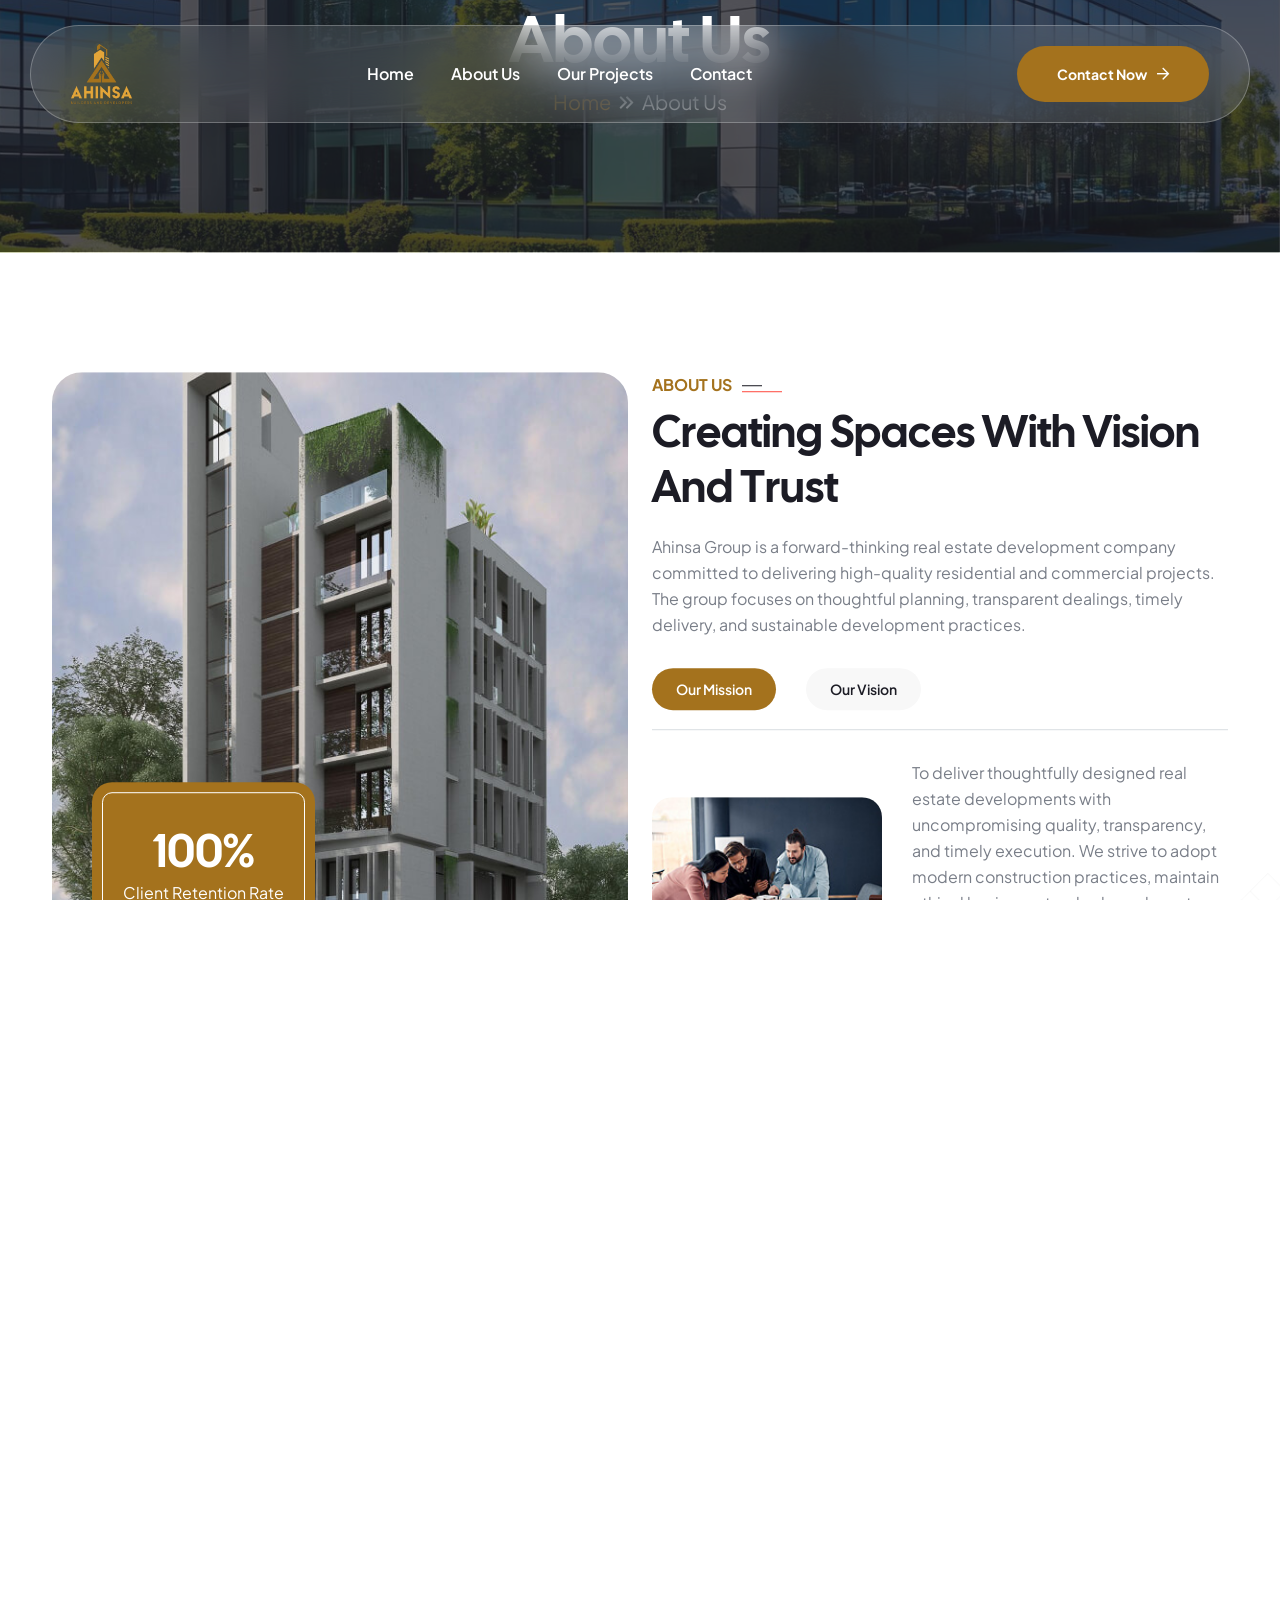
==== commit edab5d6e: "header in about us is updated, copy of index created" ====
--- a/about.html
+++ b/about.html
@@ -65,29 +65,14 @@
                         <!--=== Main Menu ===-->
                         <nav class="main-menu">
                             <ul>
-                                <li class="menu-item has-children"><a href="#">Home</a>
+                                <li class="menu-item has-children"><a href="index.html">Home</a>
                                 </li>
                                 <li class="menu-item"><a href="about.html">About Us</a></li>
-                                <li class="menu-item has-children"><a href="#">Amenities</a>
+                                <li class="menu-item has-children"><a href="projects.html">Our Projects</a>
                                     <!-- <ul class="sub-menu">
                                         <li><a href="services.html">Our Services</a></li>
                                         <li><a href="service-details.html">Service Details</a></li>
                                     </ul> -->
-                                </li>
-                                <li class="menu-item has-children"><a href="#">Blog</a>
-                                    <ul class="sub-menu">
-                                        <li><a href="projects.html">Our Projects</a></li>
-                                        <li><a href="project-details.html">Project Details</a></li>
-                                    </ul>
-                                </li>
-                                <li class="menu-item has-children"><a href="#">Pages</a>
-                                    <ul class="sub-menu">
-                                        <li><a href="team.html">Our Team</a></li>
-                                        <li><a href="team-details.html">Team Details</a></li>
-                                        <li><a href="pricing.html">Pricing</a></li>
-                                        <li><a href="faq.html">Faqs</a></li>
-                                        <li><a href="404.html">404</a></li>
-                                    </ul>
                                 </li>
                                 <li class="menu-item"><a href="contact.html">Contact</a></li>
                             </ul>
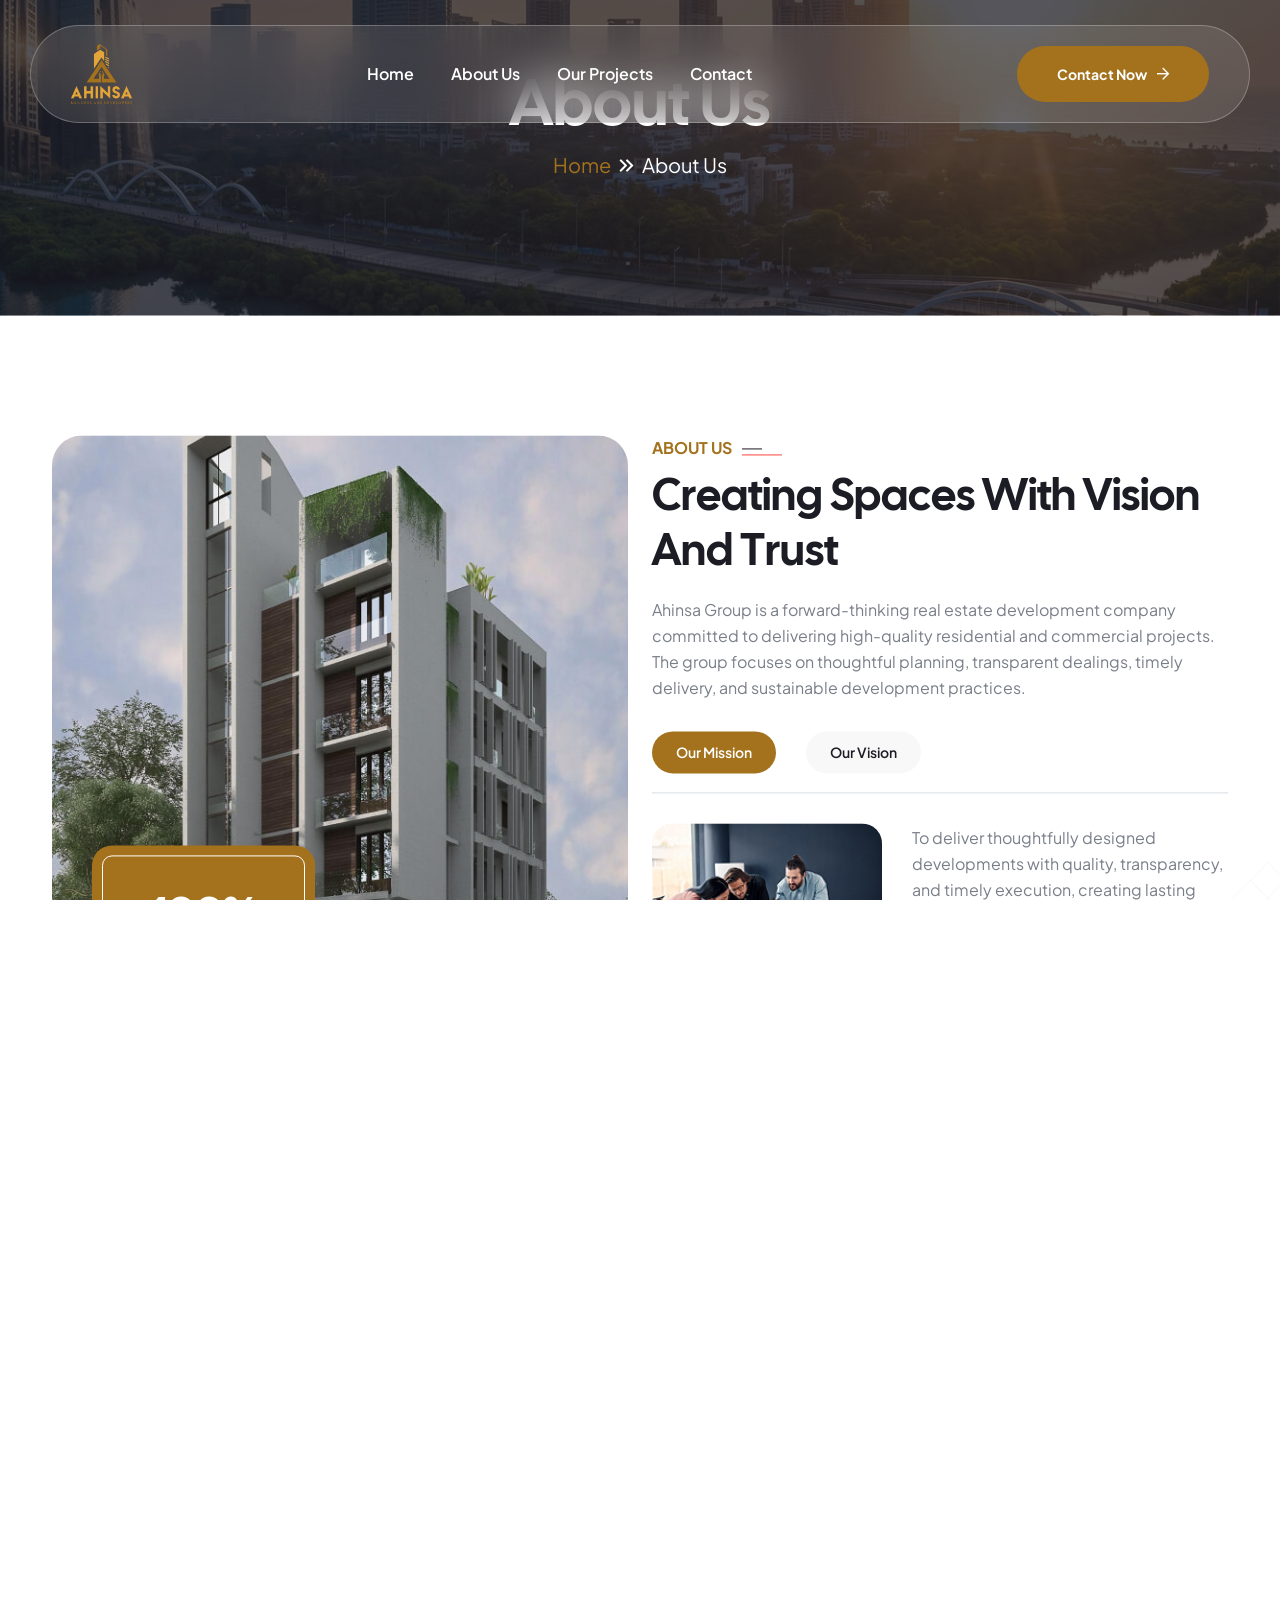
==== commit d7f4f983: "live ready" ====
--- a/about.html
+++ b/about.html
@@ -58,8 +58,8 @@
                         <!--=== Menu Top ===-->
                         <div class="theme-menu-top d-block d-xl-none">
                             <div class="site-branding">
-                                <a href="index.html" class="brand-logo"><img
-                                        src="assets/images/innerpage/logo/logo-main.png" alt="Brand Logo"></a>
+                                <a href="index.html" class="brand-logo"><img src="assets/images/logo/Ahinsa-logo.png"
+                                        height="50px" alt="Brand Logo"></a>
                             </div>
                         </div>
                         <!--=== Main Menu ===-->
@@ -87,9 +87,7 @@
                             <h5>Follow Us</h5>
                             <ul class="social-link">
                                 <li><a href="#"><i class="fab fa-facebook-f"></i></a></li>
-                                <li><a href="#"><i class="fab fa-twitter"></i></a></li>
-                                <li><a href="#"><i class="fab fa-linkedin-in"></i></a></li>
-                                <li><a href="#"><i class="fab fa-youtube"></i></a></li>
+                                <li><a href="https://www.instagram.com/ahinsagroup_?igsh=MWJ3NTl4bWpoZXo2"><i class="fab fa-instagram"></i></a></li>
                             </ul>
                         </div>
                     </div>
@@ -114,7 +112,7 @@
         <div id="smooth-content">
             <main>
                 <!--======  Start Page Hero Section  ======-->
-                <section class="page-hero bg_cover p-r z-1" data-src="assets/images/innerpage/bg/page-bg.jpg">
+                <section class="page-hero bg_cover p-r z-1" data-src="assets/images/about-us-new-bg.jpg">
                     <div class="container">
                         <div class="row justify-content-center">
                             <div class="col-lg-8">
@@ -122,7 +120,7 @@
                                 <div class="page-content text-center">
                                     <h1>About Us</h1>
                                     <ul>
-                                        <li><a href="index-2.html">Home</a></li>
+                                        <li><a href="index.html">Home</a></li>
                                         <li>About Us</li>
                                     </ul>
                                 </div>
@@ -183,11 +181,9 @@
                                                     <img src="assets/images/home-two/about/about-img2.jpg" alt="about">
                                                 </div>
                                                 <div class="content">
-                                                    <p>To deliver thoughtfully designed real estate developments with
-                                                        uncompromising quality, transparency, and timely execution. We
-                                                        strive to adopt modern construction practices, maintain ethical
-                                                        business standards, and create lasting value for customers,
-                                                        partners, and the communities we serve.</p>
+                                                    <p>To deliver thoughtfully designed developments with quality,
+                                                        transparency, and timely execution, creating lasting value for
+                                                        customers, partners, and communities.</p>
                                                 </div>
                                             </div>
                                         </div>
@@ -197,11 +193,9 @@
                                                     <img src="assets/images/home-two/about/about-img2.jpg" alt="about">
                                                 </div>
                                                 <div class="content">
-                                                    <p>To become a trusted real estate brand known for developing
-                                                        sustainable, well-planned residential and commercial spaces. We
-                                                        aim to create environments that enhance lifestyles, strengthen
-                                                        communities, and deliver long-term value through quality
-                                                        construction and responsible development.
+                                                    <p>To become a trusted real estate brand creating sustainable,
+                                                        well-planned spaces that enhance lifestyles, strengthen
+                                                        communities, and deliver long-term value.
                                                     </p>
                                                 </div>
                                             </div>
@@ -213,13 +207,17 @@
                                                     class="far fa-arrow-right"></i></a>
                                         </div>
                                         <div class="call-support-box">
-                                            <div class="icon">
-                                                <i class="far fa-phone-alt"></i>
-                                            </div>
-                                            <div class="content">
-                                                <span class="title">Call Us For Any Inquiry</span>
-                                                <h6>+00 00000 00000</h6>
-                                            </div>
+                                            <a href="tel:+919321006100">
+                                                <div class="icon">
+                                                    <i class="far fa-phone-alt"></i>
+                                                </div>
+                                            </a>
+                                            <a href="tel:+919321006100">
+                                                <div class="content">
+                                                    <span class="title">Call Us For Any Inquiry</span>
+                                                    <h6>+91 9321 00 61 00</h6>
+                                                </div>
+                                            </a>
                                         </div>
                                     </div>
                                 </div>
@@ -428,26 +426,24 @@
                     <!--=== Footer Widget Area ===-->
                     <div class="footer-widget-area pt-80 pb-30">
                         <div class="row">
-                            <div class="col-lg-3 col-md-6">
+                            <div class="col-lg-4 col-md-6">
                                 <!--=== Footer Widget ===-->
                                 <div class="footer-widget footer-about-widget mb-40" data-aos="fade-up"
                                     data-aos-duration="800">
                                     <div class="widget-content">
                                         <div class="footer-logo mb-30">
-                                            <a href="index-2.html"><img style="height: 150px;"
-                                                    src="assets/images/logo/Ahinsa-logo.png"
-                                                    alt="Brand Logo"></a>
+                                            <a href="index.html"><img style="height: 150px;"
+                                                    src="assets/images/logo/Ahinsa-logo.png" alt="Brand Logo"></a>
                                         </div>
                                         <div class="social-box">
                                             <a href="#"><i class="fab fa-facebook-f"></i></a>
-                                            <a href="#"><i class="fab fa-twitter"></i></a>
-                                            <a href="#"><i class="fab fa-linkedin-in"></i></a>
-                                            <a href="#"><i class="fab fa-youtube"></i></a>
-                                        </div>
-                                    </div>
-                                </div>
-                            </div>
-                            <div class="col-lg-3 col-md-6">
+                                            <a href="https://www.instagram.com/ahinsagroup_?igsh=MWJ3NTl4bWpoZXo2"><i
+                                                    class="fab fa-instagram"></i></a>
+                                        </div>
+                                    </div>
+                                </div>
+                            </div>
+                            <div class="col-lg-4 col-md-6">
                                 <!--=== Footer Widget ===-->
                                 <div class="footer-widget footer-nav-widget mb-40 ms-0 ms-lg-5" data-aos="fade-up"
                                     data-aos-duration="1000">
@@ -456,46 +452,10 @@
                                         <div class="line-wrap"><span></span><span></span><span></span></div>
                                         <ul class="widget-nav">
                                             <li><a href="about.html">About Us</a></li>
-                                            <li><a href="about.html">Why Choose Us</a></li>
-                                            <li><a href="#">Our Team</a></li>
-                                            <li><a href="projects.html">Solutions</a></li>
+                                            <li><a href="projects.html">Our Project</a></li>
+                                            <li><a href="about.html">Our Team</a></li>
                                             <li><a href="contact.html">Contact</a></li>
                                         </ul>
-                                    </div>
-                                </div>
-                            </div>
-                            <div class="col-lg-3 col-md-6">
-                                <!--=== Footer Widget ===-->
-                                <div class="footer-widget footer-nav-widget mb-40" data-aos="fade-up"
-                                    data-aos-duration="1200">
-                                    <div class="widget-content">
-                                        <h4 class="widget-title">Our Services</h4>
-                                        <div class="line-wrap"><span></span><span></span><span></span></div>
-                                        <ul class="widget-nav">
-                                            <li><a href="projects.html">Our Project</a></li>
-                                            <li><a href="#">News & Updates</a></li>
-                                            <li><a href="#">Terms & Conditions</a></li>
-                                            <li><a href="contact.html">Support Centre</a></li>
-                                            <li><a href="contact.html">Contact</a></li>
-                                        </ul>
-                                    </div>
-                                </div>
-                            </div>
-                            <div class="col-lg-3 col-md-6">
-                                <!--=== Footer Widget ===-->
-                                <div class="footer-widget footer-newsletter-widget mb-40" data-aos="fade-up"
-                                    data-aos-duration="1400">
-                                    <div class="widget-content">
-                                        <h4 class="widget-title">Newsletter</h4>
-                                        <div class="line-wrap"><span></span><span></span><span></span></div>
-                                        <p>Subscribe to Our Newsletter. Regular inspection and feedback mechanisms</p>
-                                        <form>
-                                            <div class="form-group">
-                                                <input type="email" class="form_control" placeholder="Enter your email"
-                                                    name="email">
-                                                <button class="submit-btn"><i class="far fa-paper-plane"></i></button>
-                                            </div>
-                                        </form>
                                     </div>
                                 </div>
                             </div>
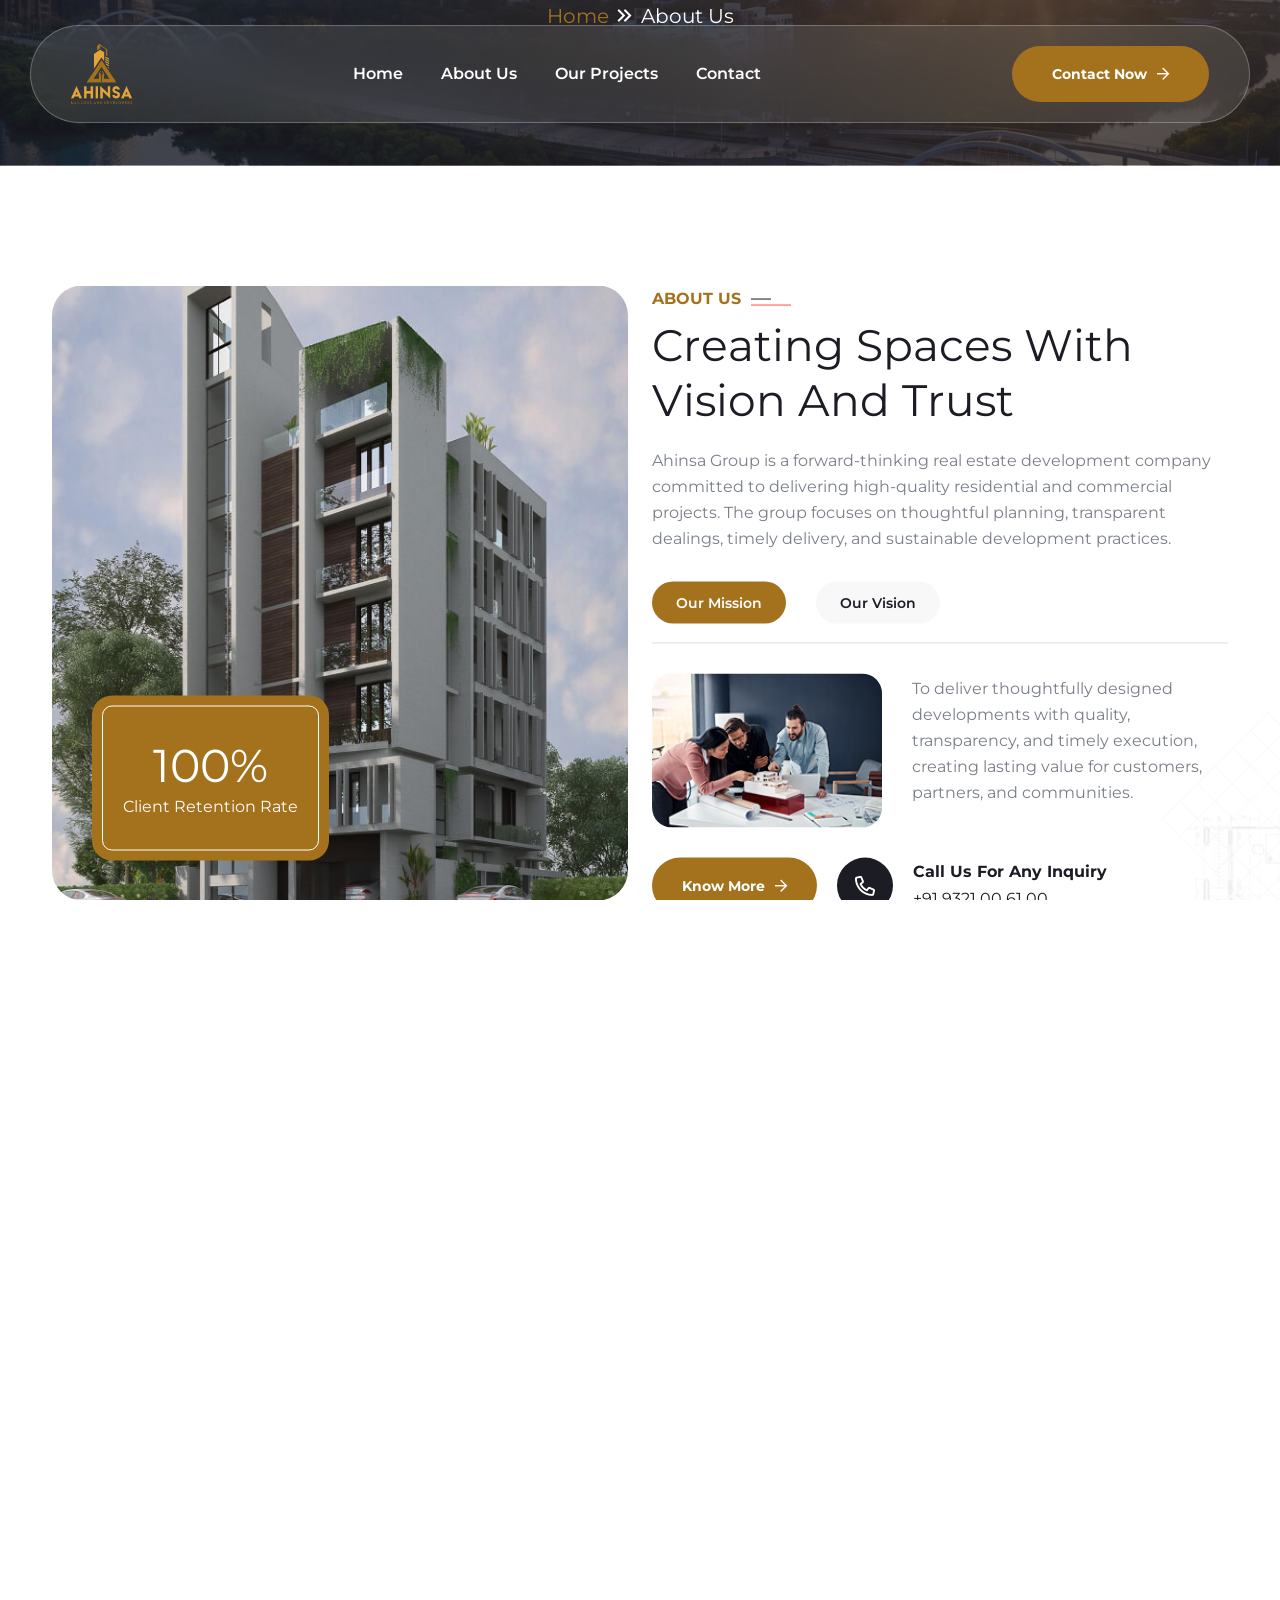
==== commit 60d04d35: "font updated : montserrat" ====
--- a/about.html
+++ b/about.html
@@ -12,9 +12,11 @@
     <!--====== Favicon Icon ======-->
     <link rel="shortcut icon" href="assets/images/logo/Ahinsa-logo.png" type="image/png">
     <!--====== Google Fonts ======-->
-    <link
-        href="https://fonts.googleapis.com/css2?family=Cal+Sans&amp;family=Plus+Jakarta+Sans:ital,wght@0,200..800;1,200..800&amp;display=swap"
+    <link rel="preconnect" href="https://fonts.googleapis.com">
+    <link rel="preconnect" href="https://fonts.gstatic.com" crossorigin>
+    <link href="https://fonts.googleapis.com/css2?family=Montserrat:ital,wght@0,100..900;1,100..900&display=swap"
         rel="stylesheet">
+      
     <!--====== FontAwesome css ======-->
     <link rel="stylesheet" href="assets/fonts/fontawesome/css/all.min.css">
     <!--====== Bootstrap css ======-->
--- a/assets/css/style.css
+++ b/assets/css/style.css
@@ -54,8 +54,8 @@
   --white-color: #ffffff;
   --text-color: #797E88;
   --border-color: #D8DDE1;
-  --heading-font: "Cal Sans", sans-serif;
-  --body-font: "Plus Jakarta Sans", sans-serif;
+  --heading-font: "Montserrat", sans-serif;
+  --body-font: "Montserrat", sans-serif;
 }
 
 html {
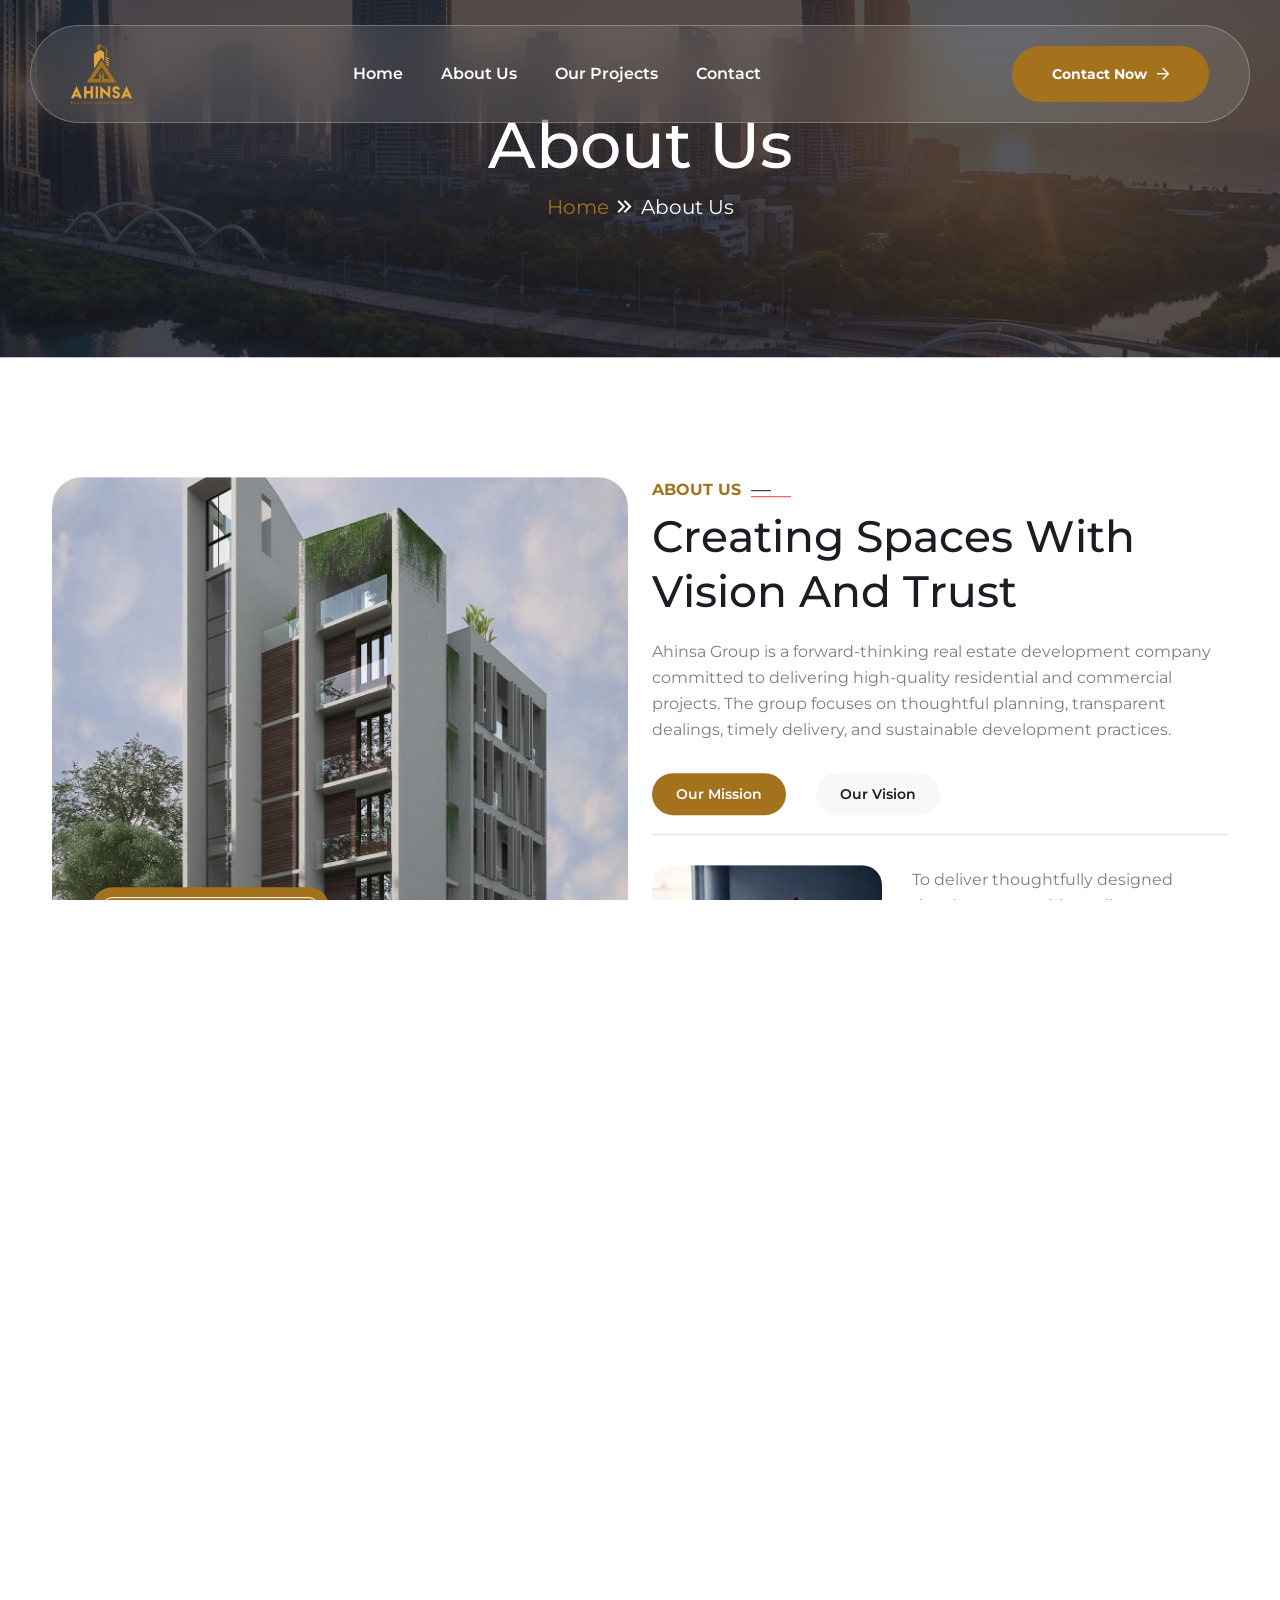
==== commit 50743934: "minal changes done, 2 new projects added, map added" ====
--- a/about.html
+++ b/about.html
@@ -454,7 +454,7 @@
                                         <div class="line-wrap"><span></span><span></span><span></span></div>
                                         <ul class="widget-nav">
                                             <li><a href="about.html">About Us</a></li>
-                                            <li><a href="projects.html">Our Project</a></li>
+                                            <li><a href="projects.html">Our Projects</a></li>
                                             <li><a href="about.html">Our Team</a></li>
                                             <li><a href="contact.html">Contact</a></li>
                                         </ul>
--- a/assets/css/style.css
+++ b/assets/css/style.css
@@ -100,7 +100,7 @@
 h4,
 h5,
 h6 {
-  font-weight: 400;
+  font-weight: 500;
   margin: 0px;
   color: var(--heading-color);
   font-family: var(--heading-font);
@@ -2176,7 +2176,11 @@
 }
 @media (max-width: 767.98px) {
   .renvia-about_one .renvia-image-box .renvia-image.image_three {
-    display: none;
+    /* display: none; */
+    position: absolute;
+    right: -5%;
+    top: 40%;
+    scale: .8;
   }
   .renvia-about_one .renvia-image-box .renvia-image.image_three img {
     width: 100%;
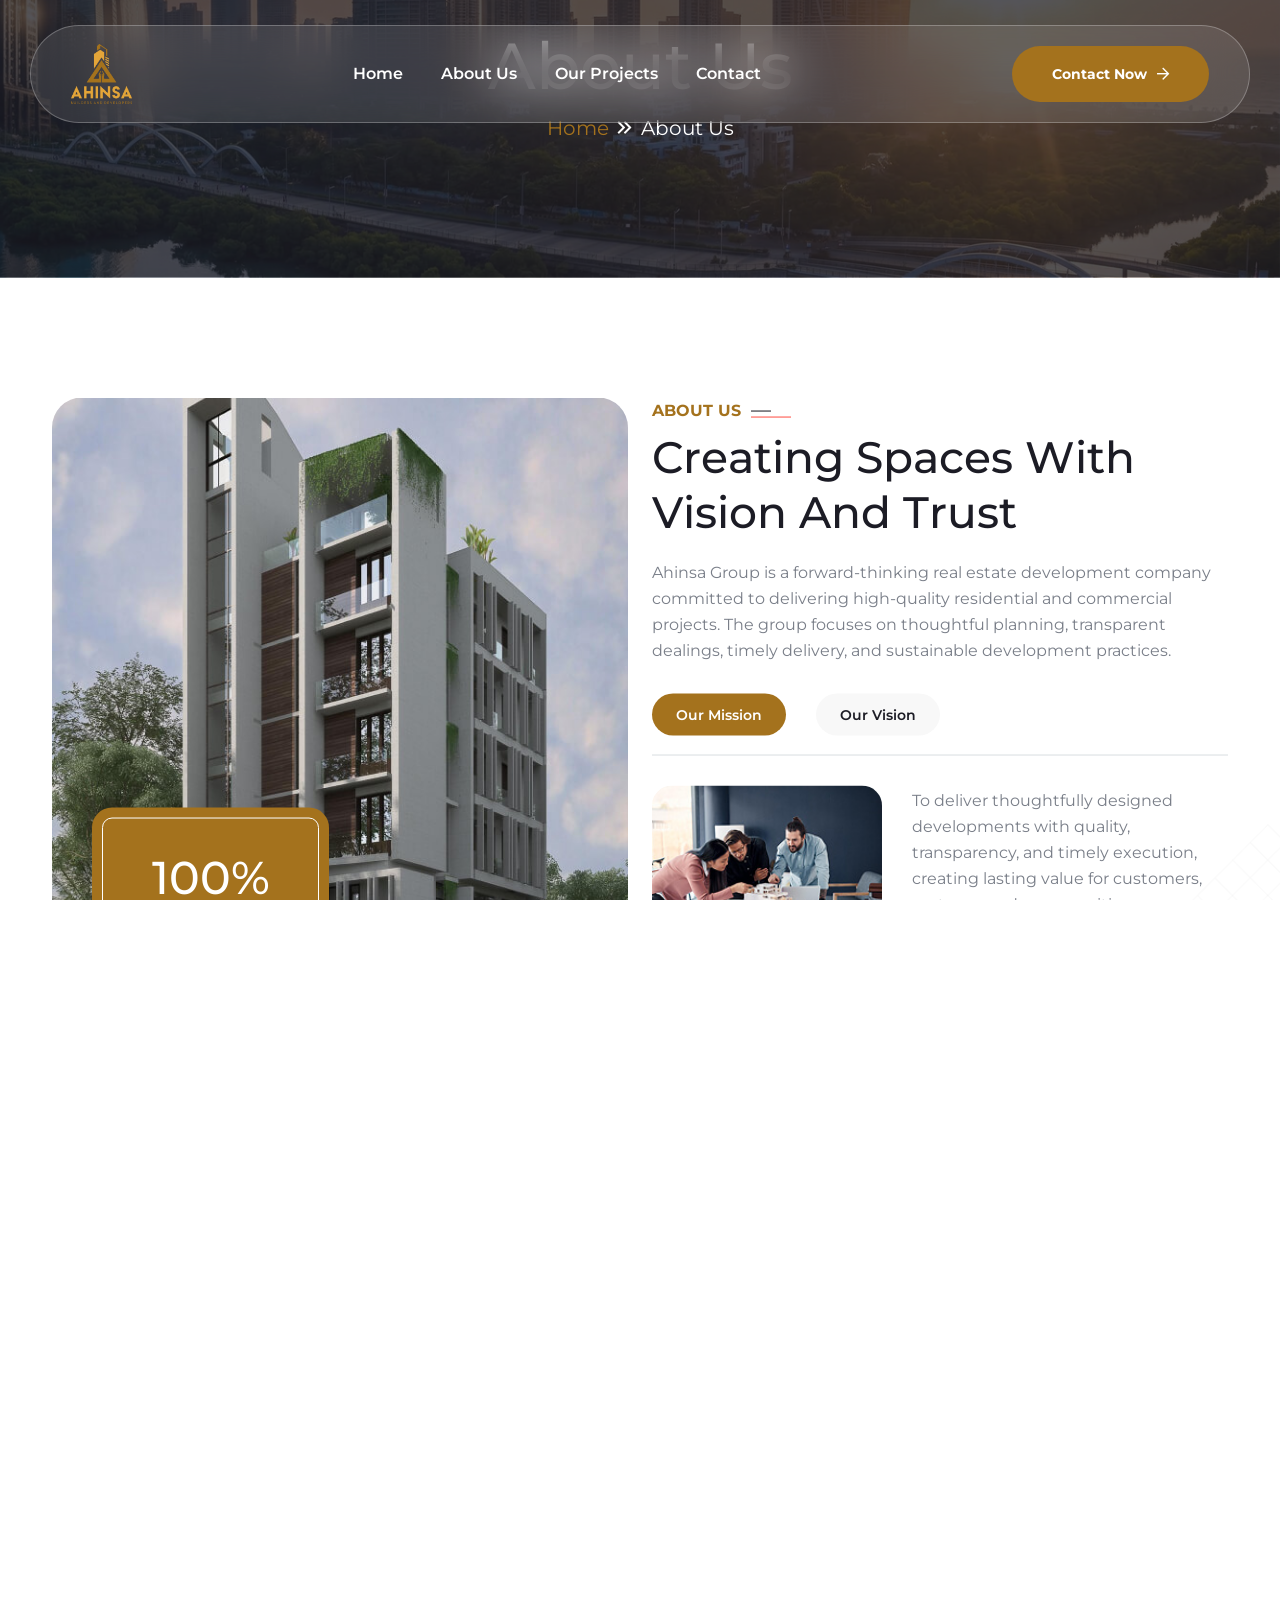
==== commit eb865204: "Ahinsa Group title  and about us images updated" ====
--- a/about.html
+++ b/about.html
@@ -8,7 +8,7 @@
     <meta name="description" content="AI, Agency, Technology">
     <meta name="viewport" content="width=device-width, initial-scale=1, shrink-to-fit=no">
     <!--====== Title ======-->
-    <title>Ahinsa -</title>
+    <title>Ahinsa Group</title>
     <!--====== Favicon Icon ======-->
     <link rel="shortcut icon" href="assets/images/logo/Ahinsa-logo.png" type="image/png">
     <!--====== Google Fonts ======-->
@@ -280,7 +280,7 @@
                 </section><!--======  End About Section  ======-->
 
                 <!--======  Start Feature Section section 4 ======-->
-                <section class="renvia-feature_two pt-115 pb-90 overflow-hidden">
+                <section class="d-none renvia-feature_two pt-115 pb-90 overflow-hidden">
                     <div class="container">
                         <div class="row align-items-end">
                             <div class="col-lg-7">
@@ -401,6 +401,71 @@
                     </div>
                 </section><!--======  End Feature Section  ======-->
 
+                <!--======  Start Project Section  ======-->
+                    <section class="renvia-projects_three pt-120 pb-120">
+                        <div class="container">
+                            <div class="row justify-content-center">
+                                <div class="col-xl-6 col-lg-8">
+                                    <!-- Section Title -->
+                                    <div class="section-title text-center mb-55">
+                                        <span class="sub-title" data-aos="fade-down" data-aos-duration="1000"><img src="assets/images/line1.png" alt="line">CORE
+                                        VALUES<img src="assets/images/line2.png" alt="line"></span>
+                                        <h2 class="text-anm">Principles That Guide Every Development</h2>
+                                    </div>
+                                </div>
+                            </div>
+                        </div>
+                        <div class="container-fluid">
+                            <!-- Projects Slider -->
+                            <div class="projects-slider-tw d-flex row">
+                                <!-- Renvia Project Item -->
+                                <div class="renvia-project-item style-three col-12 col-md-6 col-lg-3 py-3 py-lg-0 ">
+                                    <div class="project-thumbnail">
+                                        <img src="assets/images/about-us/integrity.jpg" alt="project thumbnail">
+                                        <div class="hover-content">
+                                            <div class="project-content">
+                                                <h4 class="title">Integrity</h4>
+                                            </div>
+                                        </div>
+                                    </div>
+                                </div>
+                                <!-- Renvia Project Item -->
+                                <div class="renvia-project-item style-three col-12 col-md-6 col-lg-3 py-3 py-lg-0">
+                                    <div class="project-thumbnail">
+                                        <img src="assets/images/about-us/quality-excellence.jpg" alt="project thumbnail">
+                                        <div class="hover-content">
+                                            <div class="project-content">
+                                                <h4 class="title">Quality Excellence</h4>
+                                            </div>
+                                        </div>
+                                    </div>
+                                </div>
+                                <!-- Renvia Project Item -->
+                                <div class="renvia-project-item style-three col-12 col-md-6 col-lg-3 py-3 py-lg-0">
+                                    <div class="project-thumbnail">
+                                        <img src="assets/images/about-us/customer-centric.jpg" alt="project thumbnail">
+                                        <div class="hover-content">
+                                            <div class="project-content">
+                                                <h4 class="title">Customer-Centric Approach</h4>
+                                            </div>
+                                        </div>
+                                    </div>
+                                </div>
+                                <!-- Renvia Project Item -->
+                                <div class="renvia-project-item style-three col-12 col-md-6 col-lg-3 py-3 py-lg-0">
+                                    <div class="project-thumbnail">
+                                        <img src="assets/images/about-us/commitment.jpg" alt="project thumbnail">
+                                        <div class="hover-content">
+                                            <div class="project-content">
+                                                <h4 class="title">Commitment & Timely Delivery</h4>
+                                            </div>
+                                        </div>
+                                    </div>
+                                </div>
+                            </div>
+                        </div>
+                    </section><!--======  End Project Section  ======-->
+
             </main>
             <!--======  Start Footer  ======-->
             <footer class="main-footer footer-v1 pt-80">
@@ -411,9 +476,10 @@
                             <div class="col-lg-8">
                                 <div class="section-title text-white mb-55 text-center text-lg-start" data-aos="fade-up"
                                     data-aos-duration="800">
-                                    <h2>Let’s Get Started on Your Project?</h2>
-                                    <p>Let’s talk to us, share your dream project and we will transform it into reality
-                                    </p>
+                                    <!-- <h2>Let’s Get Started on Your Project?</h2> -->
+                                    <h2>Let’s talk to us, share your dream project and we will transform it into reality</h2>
+                                    <!-- <p>Let’s talk to us, share your dream project and we will transform it into reality -->
+                                    <!-- </p> -->
                                 </div>
                             </div>
                             <div class="col-lg-4">
--- a/assets/css/style.css
+++ b/assets/css/style.css
@@ -3921,6 +3921,7 @@
 }
 .renvia-project-item.style-four .project-thumbnail img {
   width: 100%;
+  object-fit: cover;
   border-radius: 30px;
 }
 .renvia-project-item.style-four .project-thumbnail .hover-content {
